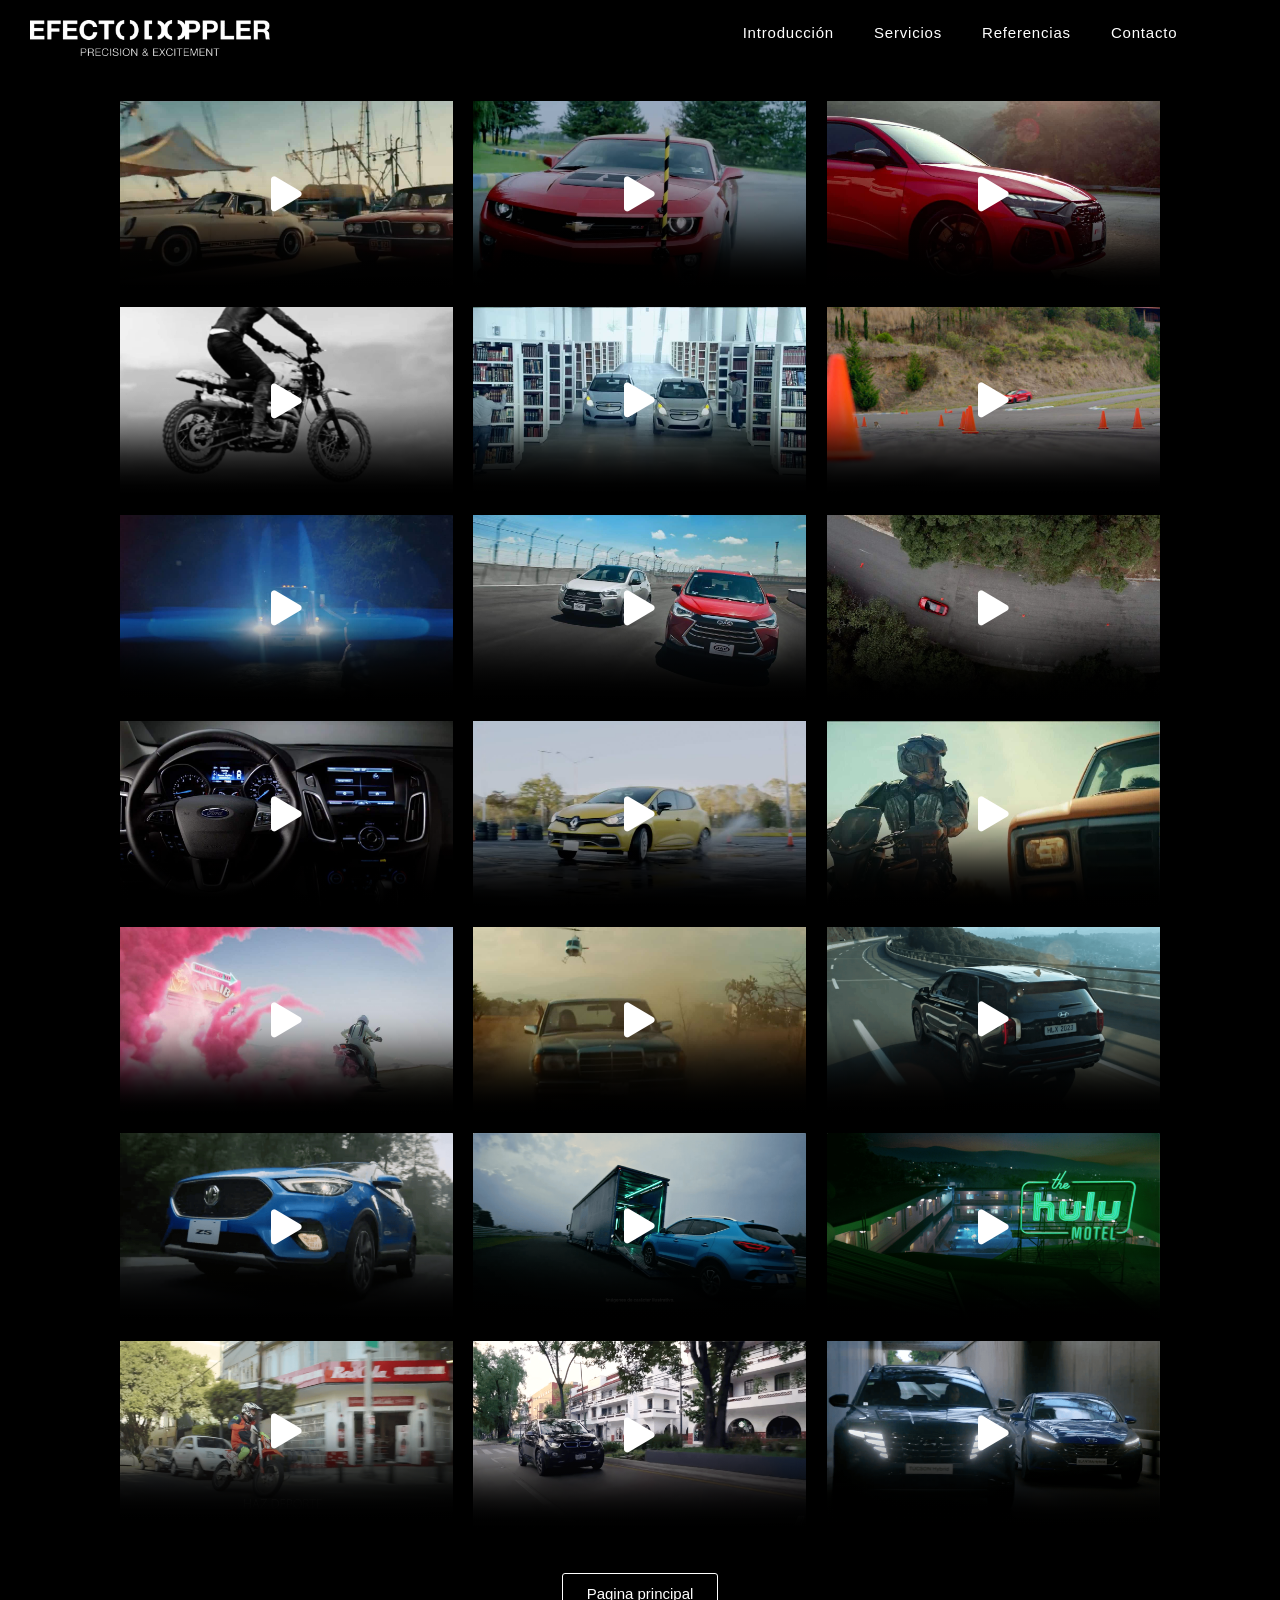
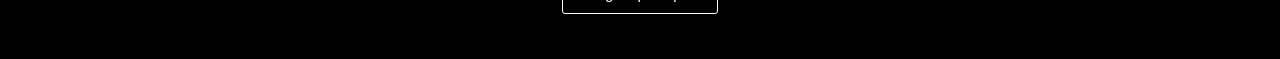
==== referencias/index.html @ 866f5416 "Initial static site conversion from efectodoppler.mx" ====
<!DOCTYPE html>

<html lang="en">
<head>
<meta charset="utf-8"/>
<meta content="width=device-width, initial-scale=1" name="viewport"/>
<link href="https://gmpg.org/xfn/11" rel="profile"/>
<meta content="index, follow, max-image-preview:large, max-snippet:-1, max-video-preview:-1" name="robots"/>
<title>Referencias - Efecto Doppler</title>
<link href="../" rel="canonical"/>
<meta content="en_US" property="og:locale"/>
<meta content="article" property="og:type">
<meta content="Referencias - Efecto Doppler" property="og:title">
<meta content="Pagina principal Play Video Play Video Play Video Play Video Play Video Play Video Play Video Play Video Play Video Play Video Play Video Play Video Play Video Play Video Play Video Play Video Play Video Play Video Play Video Play Video Play Video Pagina principal" property="og:description"/>
<meta content="referencias/" property="og:url"/>
<meta content="Efecto Doppler" property="og:site_name"/>
<meta content="2023-01-08T21:32:55+00:00" property="article:modified_time"/>
<meta content="summary_large_image" name="twitter:card"/>
<meta content="Est. reading time" name="twitter:label1"/>
<meta content="1 minute" name="twitter:data1"/>
</meta></meta><link href="../images/cropped-Efecto-Doppler-512-01-32x32.png" rel="icon" sizes="32x32"/>
<link href="../images/cropped-Efecto-Doppler-512-01-192x192.png" rel="icon" sizes="192x192"/>
<link href="../images/cropped-Efecto-Doppler-512-01-180x180.png" rel="apple-touch-icon"/>
<link href="../css/style.css" rel="stylesheet"/></head>
<body class="page ast-desktop ast-page-builder-template ast-no-sidebar ast-theme-transparent-header ast-hfb-header elementor-kit-5 elementor-page">
<a class="skip-link screen-reader-text" href="../#content">
		Skip to content</a>
<div class="site" id="page">
<div class="elementor elementor-35">
<section class="elementor-section elementor-element elementor-element-f49a02b elementor-section-items-middle">
<div class="elementor-container elementor-column-gap-default">
<div class="elementor-column elementor-col-50 elementor-element elementor-element-1ae3eb8">
<div class="elementor-widget-wrap elementor-element-populated">
<div class="elementor-element elementor-element-6cc239a elementor-widget elementor-widget-image">
<div class="elementor-widget-container">
<a href="../">
<img alt="" fetchpriority="high" height="116" sizes="(max-width: 768px) 100vw, 768px" src="../images/Efecto-Doppler-w-2048-768x116.png" srcset="../images/Efecto-Doppler-w-2048-768x116.png 768w, ../images/Efecto-Doppler-w-2048-300x45.png 300w, ../images/Efecto-Doppler-w-2048-1024x154.png 1024w, ../images/Efecto-Doppler-w-2048-1536x231.png 1536w, ../images/Efecto-Doppler-w-2048.png 2048w" width="768"/> </a>
</div>
</div>
</div>
</div>
<div class="elementor-column elementor-col-50 elementor-element elementor-element-0087b24">
<div class="elementor-widget-wrap elementor-element-populated">
<div class="elementor-element elementor-element-de05511 elementor-nav-menu__align-center elementor-nav-menu--dropdown-mobile elementor-nav-menu__text-align-center elementor-nav-menu--toggle elementor-widget elementor-widget-nav-menu">
<div class="elementor-widget-container">
<nav aria-label="Menu" class="elementor-nav-menu--main elementor-nav-menu__container elementor-nav-menu--layout-horizontal">
<ul class="elementor-nav-menu" id="menu-1-de05511"><li class="menu-item"><a class="elementor-item menu-link" href="../#introduction">Introducción</a></li>
<li class="menu-item"><a class="elementor-item menu-link" href="../#services">Servicios</a></li>
<li class="menu-item"><a class="elementor-item menu-link" href="../#references">Referencias</a></li>
<li class="menu-item"><a class="elementor-item menu-link" href="../#contact">Contacto</a></li>
</ul> </nav>
<div aria-expanded="false" aria-label="Menu Toggle" class="elementor-menu-toggle" role="button" tabindex="0">
<i aria-hidden="true" class="elementor-menu-toggle__icon--open eicon-menu-bar" role="presentation"></i><i aria-hidden="true" class="elementor-menu-toggle__icon--close eicon-close" role="presentation"></i> </div>
<nav aria-hidden="true" class="elementor-nav-menu--dropdown elementor-nav-menu__container">
<ul class="elementor-nav-menu" id="menu-2-de05511"><li class="menu-item"><a class="elementor-item menu-link" href="../#introduction" tabindex="-1">Introducción</a></li>
<li class="menu-item"><a class="elementor-item menu-link" href="../#services" tabindex="-1">Servicios</a></li>
<li class="menu-item"><a class="elementor-item menu-link" href="../#references" tabindex="-1">Referencias</a></li>
<li class="menu-item"><a class="elementor-item menu-link" href="../#contact" tabindex="-1">Contacto</a></li>
</ul> </nav>
</div>
</div>
</div>
</div>
</div>
</section>
</div>
<div class="site-content" id="content">
<div class="ast-container">
<div class="content-area" id="primary">
<main class="site-main" id="main">
<article class="page" id="post-368">
<div class="entry-content" itemprop="text">
<div class="elementor elementor-368">
<section class="elementor-section elementor-element elementor-element-ada5ddc elementor-section-items-middle">
<div class="elementor-container elementor-column-gap-default">
<div class="elementor-column elementor-col-100 elementor-element elementor-element-601999e">
<div class="elementor-widget-wrap elementor-element-populated">
<section class="elementor-section elementor-inner-section elementor-element elementor-element-391516d elementor-section-boxed">
<div class="elementor-container elementor-column-gap-default">
<div class="elementor-column elementor-col-100 elementor-element">
<div class="elementor-widget-wrap elementor-element-populated">
<div class="elementor-element elementor-element-41947e0 elementor-align-center elementor-hidden-desktop elementor-hidden-tablet elementor-widget elementor-widget-button">
<div class="elementor-widget-container">
<a class="elementor-button elementor-size-sm" href="../">
<span class="elementor-button-content-wrapper">
<span class="elementor-button-text">Pagina principal</span>
</span>
</a>
</div>
</div>
</div>
</div>
</div>
</section>
<section class="elementor-section elementor-inner-section elementor-element elementor-element-38efb53">
<div class="elementor-container elementor-column-gap-default">
<div class="elementor-column elementor-col-33 elementor-element elementor-element-25158db">
<div class="elementor-widget-wrap elementor-element-populated">
<div class="elementor-element elementor-element-3b79204 elementor-widget elementor-widget-jet-video">
<div class="elementor-widget-container">
<div class="jet-elements">
<div class="jet-video"><video class="jet-video-html5-player jet-video-custom-play-button" controls="" controlslist="nodownload" playsinline="" poster="../images/Forza-Horizon-5-The-Getaway-Driver-3-cropped-2.jpg" src="https://efectodoppler.mx/wp-content/uploads/2022/11/Forza-Horizon-5-The-Getaway-Driver.mp4"></video>
<div class="jet-video__overlay">
<div aria-label="Video play button" class="jet-video__play-button" role="button" tabindex="0"><span class="jet-elements-icon jet-video__play-button-icon"><i aria-hidden="true" class="fas fa-play"></i></span> <span class="elementor-screen-only">Play Video</span>
</div>
</div>
</div>
</div> </div>
</div>
</div>
</div>
<div class="elementor-column elementor-col-33 elementor-element elementor-element-dfcca38">
<div class="elementor-widget-wrap elementor-element-populated">
<div class="elementor-element elementor-element-d847da7 elementor-widget elementor-widget-jet-video">
<div class="elementor-widget-container">
<div class="jet-elements">
<div class="jet-video"><video class="jet-video-html5-player jet-video-custom-play-button" controls="" controlslist="nodownload" playsinline="" poster="../images/Reto-Chevrolet-Camaro-ZL1-¿Versus-cropped-2.jpg" src="https://efectodoppler.mx/wp-content/uploads/2022/11/Reto-Chevrolet-Camaro-ZL1-¿Versus.mp4"></video>
<div class="jet-video__overlay">
<div aria-label="Video play button" class="jet-video__play-button" role="button" tabindex="0"><span class="jet-elements-icon jet-video__play-button-icon"><i aria-hidden="true" class="fas fa-play"></i></span> <span class="elementor-screen-only">Play Video</span>
</div>
</div>
</div>
</div> </div>
</div>
</div>
</div>
<div class="elementor-column elementor-col-33 elementor-element elementor-element-cdab699">
<div class="elementor-widget-wrap elementor-element-populated">
<div class="elementor-element elementor-element-2956e67 elementor-widget elementor-widget-jet-video">
<div class="elementor-widget-container">
<div class="jet-elements">
<div class="jet-video"><video class="jet-video-html5-player jet-video-custom-play-button" controls="" controlslist="nodownload" playsinline="" poster="../images/audi_precision_academy_-_drifting-1440p-cropped-2.jpg" src="https://efectodoppler.mx/wp-content/uploads/2022/11/Audi-Precision-Academy-Drifting-TubeRipper.com_.mp4"></video>
<div class="jet-video__overlay">
<div aria-label="Video play button" class="jet-video__play-button" role="button" tabindex="0"><span class="jet-elements-icon jet-video__play-button-icon"><i aria-hidden="true" class="fas fa-play"></i></span> <span class="elementor-screen-only">Play Video</span>
</div>
</div>
</div>
</div> </div>
</div>
</div>
</div>
</div>
</section>
<section class="elementor-section elementor-inner-section elementor-element">
<div class="elementor-container elementor-column-gap-default">
<div class="elementor-column elementor-col-33 elementor-element">
<div class="elementor-widget-wrap elementor-element-populated">
<div class="elementor-element elementor-element-dfa3de2 elementor-widget elementor-widget-jet-video">
<div class="elementor-widget-container">
<div class="jet-elements">
<div class="jet-video"><video class="jet-video-html5-player jet-video-custom-play-button" controls="" controlslist="nodownload" playsinline="" poster="../images/Precision-Driver-C03.00_00_25_20.Still001-2.jpg" src="https://efectodoppler.mx/wp-content/uploads/2022/11/Outlaws-Film-Trailer.mp4"></video>
<div class="jet-video__overlay">
<div aria-label="Video play button" class="jet-video__play-button" role="button" tabindex="0"><span class="jet-elements-icon jet-video__play-button-icon"><i aria-hidden="true" class="fas fa-play"></i></span> <span class="elementor-screen-only">Play Video</span>
</div>
</div>
</div>
</div> </div>
</div>
</div>
</div>
<div class="elementor-column elementor-col-33 elementor-element">
<div class="elementor-widget-wrap elementor-element-populated">
<div class="elementor-element elementor-element-12af2b0 elementor-widget elementor-widget-jet-video">
<div class="elementor-widget-container">
<div class="jet-elements">
<div class="jet-video"><video class="jet-video-html5-player jet-video-custom-play-button" controls="" controlslist="nodownload" playsinline="" poster="../images/Reto-Spark-Ev.-La-primera-Drag-Race-en-una-biblioteca-2-cropped-2.jpg" src="https://efectodoppler.mx/wp-content/uploads/2022/11/Reto-Spark-Ev.-La-primera-Drag-Race-en-una-biblioteca..mp4"></video>
<div class="jet-video__overlay">
<div aria-label="Video play button" class="jet-video__play-button" role="button" tabindex="0"><span class="jet-elements-icon jet-video__play-button-icon"><i aria-hidden="true" class="fas fa-play"></i></span> <span class="elementor-screen-only">Play Video</span>
</div>
</div>
</div>
</div> </div>
</div>
</div>
</div>
<div class="elementor-column elementor-col-33 elementor-element">
<div class="elementor-widget-wrap elementor-element-populated">
<div class="elementor-element elementor-element-87cbb89 elementor-widget elementor-widget-jet-video">
<div class="elementor-widget-container">
<div class="jet-elements">
<div class="jet-video"><video class="jet-video-html5-player jet-video-custom-play-button" controls="" controlslist="nodownload" playsinline="" poster="../images/audi_precision_academy_-_prueba_del_alce-1440p-cropped-2.jpg" src="https://efectodoppler.mx/wp-content/uploads/2022/11/Audi-Precision-Academy-Prueba-del-alce-TubeRipper.com_.mp4"></video>
<div class="jet-video__overlay">
<div aria-label="Video play button" class="jet-video__play-button" role="button" tabindex="0"><span class="jet-elements-icon jet-video__play-button-icon"><i aria-hidden="true" class="fas fa-play"></i></span> <span class="elementor-screen-only">Play Video</span>
</div>
</div>
</div>
</div> </div>
</div>
</div>
</div>
</div>
</section>
<section class="elementor-section elementor-inner-section elementor-element">
<div class="elementor-container elementor-column-gap-default">
<div class="elementor-column elementor-col-33 elementor-element">
<div class="elementor-widget-wrap elementor-element-populated">
<div class="elementor-element elementor-element-510e22f elementor-widget elementor-widget-jet-video">
<div class="elementor-widget-container">
<div class="jet-elements">
<div class="jet-video"><video class="jet-video-html5-player jet-video-custom-play-button" controls="" controlslist="nodownload" playsinline="" poster="../images/Unlocked_-An-Interactive-Film-Made-for-Data-Scientists-from-Z-by-HP-1080p-cropped.jpg" src="https://efectodoppler.mx/wp-content/uploads/2022/11/Unlocked_-An-Interactive-Film-Made-for-Data-Scientists-from-Z-by-HP-1080p.mp4"></video>
<div class="jet-video__overlay">
<div aria-label="Video play button" class="jet-video__play-button" role="button" tabindex="0"><span class="jet-elements-icon jet-video__play-button-icon"><i aria-hidden="true" class="fas fa-play"></i></span> <span class="elementor-screen-only">Play Video</span>
</div>
</div>
</div>
</div> </div>
</div>
</div>
</div>
<div class="elementor-column elementor-col-33 elementor-element">
<div class="elementor-widget-wrap elementor-element-populated">
<div class="elementor-element elementor-element-6bc40fa elementor-widget elementor-widget-jet-video">
<div class="elementor-widget-container">
<div class="jet-elements">
<div class="jet-video"><video class="jet-video-html5-player jet-video-custom-play-button" controls="" controlslist="nodownload" playsinline="" poster="../images/La-nueva-era-de-JAC-esta-aqui-el-futuro-es-hoy-cropped.jpg" src="https://efectodoppler.mx/wp-content/uploads/2022/11/La-nueva-era-de-JAC-esta-aqui-el-futuro-es-hoy.mp4"></video>
<div class="jet-video__overlay">
<div aria-label="Video play button" class="jet-video__play-button" role="button" tabindex="0"><span class="jet-elements-icon jet-video__play-button-icon"><i aria-hidden="true" class="fas fa-play"></i></span> <span class="elementor-screen-only">Play Video</span>
</div>
</div>
</div>
</div> </div>
</div>
</div>
</div>
<div class="elementor-column elementor-col-33 elementor-element">
<div class="elementor-widget-wrap elementor-element-populated">
<div class="elementor-element elementor-element-7b6cd45 elementor-widget elementor-widget-jet-video">
<div class="elementor-widget-container">
<div class="jet-elements">
<div class="jet-video"><video class="jet-video-html5-player jet-video-custom-play-button" controls="" controlslist="nodownload" playsinline="" poster="../images/audi_precision_academy_-_slalom_en_reversa-1440p-cropped.jpg" src="https://efectodoppler.mx/wp-content/uploads/2022/11/Audi-Precision-Academy-Slalom-en-Reversa.mp4"></video>
<div class="jet-video__overlay">
<div aria-label="Video play button" class="jet-video__play-button" role="button" tabindex="0"><span class="jet-elements-icon jet-video__play-button-icon"><i aria-hidden="true" class="fas fa-play"></i></span> <span class="elementor-screen-only">Play Video</span>
</div>
</div>
</div>
</div> </div>
</div>
</div>
</div>
</div>
</section>
<section class="elementor-section elementor-inner-section elementor-element">
<div class="elementor-container elementor-column-gap-default">
<div class="elementor-column elementor-col-33 elementor-element">
<div class="elementor-widget-wrap elementor-element-populated">
<div class="elementor-element elementor-element-71d6890 elementor-widget elementor-widget-jet-video">
<div class="elementor-widget-container">
<div class="jet-elements">
<div class="jet-video"><video class="jet-video-html5-player jet-video-custom-play-button" controls="" controlslist="nodownload" playsinline="" poster="../images/Asi-se-siente-manejar-el-nuevo-Ford-Focus-cropped.jpg" src="https://efectodoppler.mx/wp-content/uploads/2022/11/Asi-se-siente-manejar-el-nuevo-Ford-Focus..mp4"></video>
<div class="jet-video__overlay">
<div aria-label="Video play button" class="jet-video__play-button" role="button" tabindex="0"><span class="jet-elements-icon jet-video__play-button-icon"><i aria-hidden="true" class="fas fa-play"></i></span> <span class="elementor-screen-only">Play Video</span>
</div>
</div>
</div>
</div> </div>
</div>
</div>
</div>
<div class="elementor-column elementor-col-33 elementor-element">
<div class="elementor-widget-wrap elementor-element-populated">
<div class="elementor-element elementor-element-2490d38 elementor-widget elementor-widget-jet-video">
<div class="elementor-widget-container">
<div class="jet-elements">
<div class="jet-video"><video class="jet-video-html5-player jet-video-custom-play-button" controls="" controlslist="nodownload" playsinline="" poster="../images/Andres-Giardello-Comercial-Renault-Mexico-2016-cropped.jpg" src="https://efectodoppler.mx/wp-content/uploads/2022/11/Andres-Giardello-Comercial-Renault-Mexico-2016.mp4"></video>
<div class="jet-video__overlay">
<div aria-label="Video play button" class="jet-video__play-button" role="button" tabindex="0"><span class="jet-elements-icon jet-video__play-button-icon"><i aria-hidden="true" class="fas fa-play"></i></span> <span class="elementor-screen-only">Play Video</span>
</div>
</div>
</div>
</div> </div>
</div>
</div>
</div>
<div class="elementor-column elementor-col-33 elementor-element">
<div class="elementor-widget-wrap elementor-element-populated">
<div class="elementor-element elementor-element-22297d2 elementor-widget elementor-widget-jet-video">
<div class="elementor-widget-container">
<div class="jet-elements">
<div class="jet-video"><video class="jet-video-html5-player jet-video-custom-play-button" controls="" controlslist="nodownload" playsinline="" poster="../images/Official-MV-BEATz-GO-BOOM-_-Garena-Free-Fire-1080p-cropped.jpg" src="https://efectodoppler.mx/wp-content/uploads/2022/11/Official-MV-BEATz-GO-BOOM-Garena-Free-Fire.mp4"></video>
<div class="jet-video__overlay">
<div aria-label="Video play button" class="jet-video__play-button" role="button" tabindex="0"><span class="jet-elements-icon jet-video__play-button-icon"><i aria-hidden="true" class="fas fa-play"></i></span> <span class="elementor-screen-only">Play Video</span>
</div>
</div>
</div>
</div> </div>
</div>
</div>
</div>
</div>
</section>
<section class="elementor-section elementor-inner-section elementor-element">
<div class="elementor-container elementor-column-gap-default">
<div class="elementor-column elementor-col-33 elementor-element">
<div class="elementor-widget-wrap elementor-element-populated">
<div class="elementor-element elementor-element-c1baf19 elementor-widget elementor-widget-jet-video">
<div class="elementor-widget-container">
<div class="jet-elements">
<div class="jet-video"><video class="jet-video-html5-player jet-video-custom-play-button" controls="" controlslist="nodownload" playsinline="" poster="../images/Welcome-To-Malibu-1080p-2-cropped.jpg" src="https://efectodoppler.mx/wp-content/uploads/2022/11/Welcome-To-Malibu-.mp4"></video>
<div class="jet-video__overlay">
<div aria-label="Video play button" class="jet-video__play-button" role="button" tabindex="0"><span class="jet-elements-icon jet-video__play-button-icon"><i aria-hidden="true" class="fas fa-play"></i></span> <span class="elementor-screen-only">Play Video</span>
</div>
</div>
</div>
</div> </div>
</div>
</div>
</div>
<div class="elementor-column elementor-col-33 elementor-element">
<div class="elementor-widget-wrap elementor-element-populated">
<div class="elementor-element elementor-element-4d36766 elementor-widget elementor-widget-jet-video">
<div class="elementor-widget-container">
<div class="jet-elements">
<div class="jet-video"><video class="jet-video-html5-player jet-video-custom-play-button" controls="" controlslist="nodownload" playsinline="" poster="../images/Tion-Wayne-IFTK-Feat.-La-Roux-Official-Video-1080p-2-cropped.jpg" src="https://efectodoppler.mx/wp-content/uploads/2022/11/Tion-Wayne-IFTK-Feat.-La-Roux-Official-Video.mp4"></video>
<div class="jet-video__overlay">
<div aria-label="Video play button" class="jet-video__play-button" role="button" tabindex="0"><span class="jet-elements-icon jet-video__play-button-icon"><i aria-hidden="true" class="fas fa-play"></i></span> <span class="elementor-screen-only">Play Video</span>
</div>
</div>
</div>
</div> </div>
</div>
</div>
</div>
<div class="elementor-column elementor-col-33 elementor-element">
<div class="elementor-widget-wrap elementor-element-populated">
<div class="elementor-element elementor-element-171c15b elementor-widget elementor-widget-jet-video">
<div class="elementor-widget-container">
<div class="jet-elements">
<div class="jet-video"><video class="jet-video-html5-player jet-video-custom-play-button" controls="" controlslist="nodownload" playsinline="" poster="../images/Hyundai-Palisade-2023.png" src="https://efectodoppler.mx/wp-content/uploads/2023/01/Hyundai-Palisade-2023.mp4"></video>
<div class="jet-video__overlay">
<div aria-label="Video play button" class="jet-video__play-button" role="button" tabindex="0"><span class="jet-elements-icon jet-video__play-button-icon"><i aria-hidden="true" class="fas fa-play"></i></span> <span class="elementor-screen-only">Play Video</span>
</div>
</div>
</div>
</div> </div>
</div>
</div>
</div>
</div>
</section>
<section class="elementor-section elementor-inner-section elementor-element">
<div class="elementor-container elementor-column-gap-default">
<div class="elementor-column elementor-col-33 elementor-element">
<div class="elementor-widget-wrap elementor-element-populated">
<div class="elementor-element elementor-element-31fe3ce elementor-widget elementor-widget-jet-video">
<div class="elementor-widget-container">
<div class="jet-elements">
<div class="jet-video"><video class="jet-video-html5-player jet-video-custom-play-button" controls="" controlslist="nodownload" playsinline="" poster="../images/Nueva-MG-ZS-Enjoy-Freedom-TubeRipper.com_.png" src="https://efectodoppler.mx/wp-content/uploads/2023/01/Nueva-MG-ZS-Enjoy-Freedom-TubeRipper.com_.mp4"></video>
<div class="jet-video__overlay">
<div aria-label="Video play button" class="jet-video__play-button" role="button" tabindex="0"><span class="jet-elements-icon jet-video__play-button-icon"><i aria-hidden="true" class="fas fa-play"></i></span> <span class="elementor-screen-only">Play Video</span>
</div>
</div>
</div>
</div> </div>
</div>
</div>
</div>
<div class="elementor-column elementor-col-33 elementor-element">
<div class="elementor-widget-wrap elementor-element-populated">
<div class="elementor-element elementor-element-32e4deb elementor-widget elementor-widget-jet-video">
<div class="elementor-widget-container">
<div class="jet-elements">
<div class="jet-video"><video class="jet-video-html5-player jet-video-custom-play-button" controls="" controlslist="nodownload" playsinline="" poster="../images/¡La-espera-termino-conoce-la-nueva-ZS.png" src="https://efectodoppler.mx/wp-content/uploads/2023/01/La-espera-termino-conoce-la-nueva-ZS-TubeRipper.com_.mp4"></video>
<div class="jet-video__overlay">
<div aria-label="Video play button" class="jet-video__play-button" role="button" tabindex="0"><span class="jet-elements-icon jet-video__play-button-icon"><i aria-hidden="true" class="fas fa-play"></i></span> <span class="elementor-screen-only">Play Video</span>
</div>
</div>
</div>
</div> </div>
</div>
</div>
</div>
<div class="elementor-column elementor-col-33 elementor-element">
<div class="elementor-widget-wrap elementor-element-populated">
<div class="elementor-element elementor-element-87ba529 elementor-widget elementor-widget-jet-video">
<div class="elementor-widget-container">
<div class="jet-elements">
<div class="jet-video"><video class="jet-video-html5-player jet-video-custom-play-button" controls="" controlslist="nodownload" playsinline="" poster="../images/Hulu-Hulu-Motel.png" src="https://efectodoppler.mx/wp-content/uploads/2023/01/Hulu-Hulu-Motel.mp4"></video>
<div class="jet-video__overlay">
<div aria-label="Video play button" class="jet-video__play-button" role="button" tabindex="0"><span class="jet-elements-icon jet-video__play-button-icon"><i aria-hidden="true" class="fas fa-play"></i></span> <span class="elementor-screen-only">Play Video</span>
</div>
</div>
</div>
</div> </div>
</div>
</div>
</div>
</div>
</section>
<section class="elementor-section elementor-inner-section elementor-element">
<div class="elementor-container elementor-column-gap-default">
<div class="elementor-column elementor-col-33 elementor-element">
<div class="elementor-widget-wrap elementor-element-populated">
<div class="elementor-element elementor-element-13a0f1c elementor-widget elementor-widget-jet-video">
<div class="elementor-widget-container">
<div class="jet-elements">
<div class="jet-video"><video class="jet-video-html5-player jet-video-custom-play-button" controls="" controlslist="nodownload" playsinline="" poster="../images/Screen-Shot-2022-11-25-at-18.15.20.png" src="https://efectodoppler.mx/wp-content/uploads/2023/01/60SegundosBaile-Red-Cola-TubeRipper.com_.mp4"></video>
<div class="jet-video__overlay">
<div aria-label="Video play button" class="jet-video__play-button" role="button" tabindex="0"><span class="jet-elements-icon jet-video__play-button-icon"><i aria-hidden="true" class="fas fa-play"></i></span> <span class="elementor-screen-only">Play Video</span>
</div>
</div>
</div>
</div> </div>
</div>
</div>
</div>
<div class="elementor-column elementor-col-33 elementor-element">
<div class="elementor-widget-wrap elementor-element-populated">
<div class="elementor-element elementor-element-df4fe5e elementor-widget elementor-widget-jet-video">
<div class="elementor-widget-container">
<div class="jet-elements">
<div class="jet-video"><video class="jet-video-html5-player jet-video-custom-play-button" controls="" controlslist="nodownload" playsinline="" poster="../images/BMW-i3-1080p-TubeRipper.com_.png" src="https://efectodoppler.mx/wp-content/uploads/2023/01/BMW-i3-1080p-TubeRipper.com_.mp4"></video>
<div class="jet-video__overlay">
<div aria-label="Video play button" class="jet-video__play-button" role="button" tabindex="0"><span class="jet-elements-icon jet-video__play-button-icon"><i aria-hidden="true" class="fas fa-play"></i></span> <span class="elementor-screen-only">Play Video</span>
</div>
</div>
</div>
</div> </div>
</div>
</div>
</div>
<div class="elementor-column elementor-col-33 elementor-element">
<div class="elementor-widget-wrap elementor-element-populated">
<div class="elementor-element elementor-element-31f6e15 elementor-widget elementor-widget-jet-video">
<div class="elementor-widget-container">
<div class="jet-elements">
<div class="jet-video"><video class="jet-video-html5-player jet-video-custom-play-button" controls="" controlslist="nodownload" playsinline="" poster="../images/Hyundai-Hibridos-El-Balance-de-la-Energia-1080p.png" src="https://efectodoppler.mx/wp-content/uploads/2023/01/Hyundai-Hibridos-El-Balance-de-la-Energia-TubeRipper.com_.mp4"></video>
<div class="jet-video__overlay">
<div aria-label="Video play button" class="jet-video__play-button" role="button" tabindex="0"><span class="jet-elements-icon jet-video__play-button-icon"><i aria-hidden="true" class="fas fa-play"></i></span> <span class="elementor-screen-only">Play Video</span>
</div>
</div>
</div>
</div> </div>
</div>
</div>
</div>
</div>
</section>
<section class="elementor-section elementor-inner-section elementor-element elementor-element-d0abab8 elementor-section-boxed">
<div class="elementor-container elementor-column-gap-default">
<div class="elementor-column elementor-col-100 elementor-element">
<div class="elementor-widget-wrap elementor-element-populated">
<div class="elementor-element elementor-element-ce2bd88 elementor-align-center elementor-widget elementor-widget-button">
<div class="elementor-widget-container">
<a class="elementor-button elementor-size-sm" href="../">
<span class="elementor-button-content-wrapper">
<span class="elementor-button-text">Pagina principal</span>
</span>
</a>
</div>
</div>
</div>
</div>
</div>
</section>
</div>
</div>
</div>
</section>
</div>
</div>
</article>
</main>
</div>
</div>
</div>
<footer class="site-footer" id="colophon" itemid="#colophon">
</footer>
</div>
<script>
document.addEventListener('DOMContentLoaded',function(){
  document.querySelectorAll('a[href*="#"]').forEach(function(a){
    a.addEventListener('click',function(e){
      var href=this.getAttribute('href');
      var hash=href.indexOf('#')!==-1?href.substring(href.indexOf('#')):'';
      if(!hash)return;
      var id=hash.substring(1);
      var target=document.getElementById(id);
      if(target){
        e.preventDefault();
        target.scrollIntoView({behavior:'smooth'});
        history.replaceState(null,null,location.pathname);
      }
    });
  });
  if(location.hash){
    var id=location.hash.substring(1);
    var target=document.getElementById(id);
    if(target){
      setTimeout(function(){target.scrollIntoView({behavior:'smooth'});history.replaceState(null,null,location.pathname)},100);
    }
  }
});
</script><script integrity="sha384-jnZyxPjiipYXnSU0ygqeac2q7CVYMbh84q0uHVRRxEtvFPiQYbXWUorga2aqZJ0z" src="//instant.page/5.2.0" type="module"></script>
</body>
</html>
---- css/style.css ----
img:is([sizes="auto" i], [sizes^="auto," i]){
contain-intrinsic-size: 3000px 1500px
}
address,blockquote,body,dd,dl,dt,fieldset,figure,h1,h2,h3,h4,h5,h6,hr,html,iframe,legend,li,ol,p,pre,textarea,ul{
border:0;font-size:100%;font-style:inherit;font-weight:inherit;margin:0;outline:0;padding:0;vertical-align:baseline;
}
html{
-webkit-text-size-adjust:100%;-ms-text-size-adjust:100%;
}
body,
figure,
.elementor .elementor-widget:not(.elementor-widget-text-editor):not(.elementor-widget-theme-post-content) figure,
.elementor-widget-heading .elementor-heading-title{
margin:0;
}
main,nav,
#page,
.ast-header-custom-item-inside.ast-header-break-point .button-custom-menu-item .menu-link,
.elementor-toggle .elementor-tab-title .elementor-toggle-icon .elementor-toggle-icon-closed,
.elementor-template-full-width .ast-container{
display:block;
}
a,
.ast-theme-transparent-header .ast-builder-menu .main-header-menu .menu-item .sub-menu .menu-link,.ast-theme-transparent-header .main-header-menu .menu-item .sub-menu .menu-link{
background-color:transparent;
}
a:active,
a:hover,
input[type=range]:focus{
outline:0;
}
a,a:focus,a:hover,a:visited,
a,a:focus{
text-decoration:none;
}
img{
border:0;
}
button,input,optgroup,select,textarea{
color:inherit;font:inherit;margin:0;
}
button{
overflow:visible;
}
button,select{
text-transform:none;
}
button,html input[type=button],input[type=reset],input[type=submit]{
-webkit-appearance:button;cursor:pointer;
}
button[disabled],html input[disabled]{
cursor:default;
}
button::-moz-focus-inner,input::-moz-focus-inner{
border:0;padding:0;
}
input,
button,input{
line-height:normal;
}
input[type=checkbox],input[type=radio]{
box-sizing:border-box;padding:0;
}
input[type=number]::-webkit-inner-spin-button,input[type=number]::-webkit-outer-spin-button{
height:auto;
}
input[type=search]{
-webkit-appearance:textfield;box-sizing:content-box;
}
input[type=search]::-webkit-search-cancel-button,input[type=search]::-webkit-search-decoration{
-webkit-appearance:none;
}
textarea{
overflow:auto;
}
.ast-container{
max-width:100%;
}
.ast-container,.ast-container-fluid{
margin-left:auto;margin-right:auto;padding-left:20px;padding-right:20px;
}
h1,h2,h3,h4,h5,h6{
clear:both;
}
.entry-content h2,h2{
color:#808285;font-size:1.7em;line-height:1.3;
}
html,
.elementor *,.elementor :after,.elementor :before{
box-sizing:border-box;
}
*,:after,:before{
box-sizing:inherit;
}
body{
color:#808285;background:#fff;font-style:normal;
}
ol,ul{
margin:0 0 1.5em 3em;
}
ul{
list-style:disc;
}
li>ol,li>ul{
margin-bottom:0;margin-left:1.5em;
}
cite,dfn,em,i{
font-style:italic;
}
img{
height:auto;max-width:100%;
}
.ast-button,.button,button,input,select,textarea{
color:#808285;font-weight:400;font-size:100%;margin:0;vertical-align:baseline;
}
.ast-button,.button,button,input[type=button],input[type=reset],input[type=submit]{
border:1px solid;border-color:#dddddd;border-radius:2px;background:#e6e6e6;padding:.6em 1em .4em;color:#fff;
}
.ast-button:focus,.ast-button:hover,.button:focus,.button:hover,button:focus,button:hover,input[type=button]:focus,input[type=button]:hover,input[type=reset]:focus,input[type=reset]:hover,input[type=submit]:focus,input[type=submit]:hover{
color:#fff;border-color:#dddddd;
}
.ast-button:active,.ast-button:focus,.button:active,.button:focus,button:active,button:focus,input[type=button]:active,input[type=button]:focus,input[type=reset]:active,input[type=reset]:focus,input[type=submit]:active,input[type=submit]:focus{
border-color:#dddddd;outline:0;
}
input[type=email],input[type=password],input[type=search],input[type=tel],input[type=text],input[type=url],textarea{
color:#666;border:1px solid #dddddd;border-radius:2px;-webkit-appearance:none;
}
input[type=email]:focus,input[type=password]:focus,input[type=search]:focus,input[type=tel]:focus,input[type=text]:focus,input[type=url]:focus,textarea:focus{
color:#111;
}
textarea{
padding-left:3px;width:100%;
}
a{
color:#4169e1;
}
a:focus,a:hover{
color:#191970;
}
a:focus,
input[type=search]:focus{
outline:thin dotted;
}
.screen-reader-text{
border:0;clip:rect(1px,1px,1px,1px);height:1px;margin:-1px;overflow:hidden;padding:0;position:absolute;width:1px;word-wrap:normal !important;
}
.screen-reader-text:focus{
background-color:#f1f1f1;border-radius:2px;box-shadow:0 0 2px 2px rgba(0,0,0,.6);clip:auto !important;color:#21759b;display:block;font-size:12.25px;font-size:.875rem;height:auto;left:5px;line-height:normal;padding:15px 23px 14px;text-decoration:none;top:5px;width:auto;z-index:100000;
}
::selection{
color:#fff;background:#0274be;
}
body{
-webkit-font-smoothing:antialiased;-moz-osx-font-smoothing:grayscale;
}
#page,
.elementor-section,
.elementor-widget,
.elementor-nav-menu a,.elementor-nav-menu li{
position:relative;
}
.secondary a *,.site-footer a *,.site-header a *,a{
transition:all .2s linear;
}
img{
vertical-align:middle;
}
.entry-content h1,.entry-content h2,.entry-content h3,.entry-content h4,.entry-content h5,.entry-content h6,
.elementor-widget:not(:last-child){
margin-bottom:20px;
}
p{
margin-bottom:1.75em;
}
.ast-button,.button,input[type=button],input[type=submit]{
border-radius:0;padding:18px 30px;border:0;box-shadow:none;text-shadow:none;
}
.ast-button:hover,.button:hover,input[type=button]:hover,input[type=submit]:hover,
.ast-button:active,.ast-button:focus,.button:active,.button:focus,input[type=button]:active,input[type=button]:focus,input[type=submit]:active,input[type=submit]:focus,
input[type=button],input[type=button]:focus,input[type=button]:hover,input[type=reset],input[type=reset]:focus,input[type=reset]:hover,input[type=submit],input[type=submit]:focus,input[type=submit]:hover{
box-shadow:none;
}
.site .skip-link{
background-color:#f1f1f1;box-shadow:0 0 1px 1px rgba(0,0,0,.2);color:#21759b;display:block;font-family:Montserrat,"Helvetica Neue",sans-serif;font-size:14px;font-weight:700;left:-9999em;outline:0;padding:15px 23px 14px;text-decoration:none;text-transform:none;top:-9999em;
}
.site .skip-link:focus{
clip:auto;height:auto;left:6px;top:7px;width:auto;z-index:100000;outline:thin dotted;
}
input,select,
span.elementor-menu-toggle__icon--close,span.elementor-menu-toggle__icon--open{
line-height:1;
}
.ast-button,.ast-custom-button,body,button,input[type=button],input[type=submit],textarea{
line-height:1.8571428571429;
}
body{
background-color:#fff;
}
#primary,#secondary,
textarea,
.elementor-widget-wrap>.elementor-element,
.elementor-popup-modal .elementor,
.elementor-nav-menu__align-justify .elementor-nav-menu--layout-horizontal .elementor-nav-menu,
.elementor-widget.elementor-list-item-link-full_width a,
.elementor-widget-container .elementor-loop-container .e-loop-item[data-elementor-type="loop-item"]{
width:100%;
}
#primary{
margin:4em 0;
}
.ast-header-break-point .main-navigation ul .menu-item .menu-link{
padding:0 20px;display:inline-block;width:100%;border:0;border-bottom-width:1px;border-style:solid;border-color:#dddddd;
}
.ast-header-break-point .main-navigation ul .menu-item .menu-link .icon-arrow:first-of-type{
margin-right:5px;
}
.ast-header-break-point .main-navigation ul .sub-menu .menu-item:not(.menu-item-has-children) .menu-link .icon-arrow:first-of-type{
display:inline;
}
.ast-header-break-point .main-navigation .sub-menu .menu-item .menu-link{
padding-left:30px;
}
.ast-header-break-point .main-navigation .sub-menu .menu-item .menu-item .menu-link{
padding-left:40px;
}
.ast-header-break-point .main-navigation .sub-menu .menu-item .menu-item .menu-item .menu-link{
padding-left:50px;
}
.ast-header-break-point .main-navigation .sub-menu .menu-item .menu-item .menu-item .menu-item .menu-link{
padding-left:60px;
}
.entry-content>:last-child,.entry-summary>:last-child,.page-content>:last-child,
.elementor-2 .elementor-element.elementor-element-b761538 .elementor-field-group.recaptcha_v3-bottomleft, .elementor-2 .elementor-element.elementor-element-b761538 .elementor-field-group.recaptcha_v3-bottomright{
margin-bottom:0;
}
body{
overflow-x:hidden;
}
.elementor-nav-menu .ast-icon,.et_pb_menu__wrap .ast-icon,.fl-widget .menu-item .ast-icon,
.elementor-widget-nav-menu:not(.elementor-nav-menu--toggle) .elementor-menu-toggle,
.elementor-nav-menu ul,
.elementor-menu-toggle.elementor-active .elementor-menu-toggle__icon--open,.elementor-menu-toggle:not(.elementor-active) .elementor-menu-toggle__icon--close,
.elementor-toggle .elementor-tab-title .elementor-toggle-icon .elementor-toggle-icon-opened,
.elementor-field-type-recaptcha_v3 .elementor-field-label{
display:none;
}
.ast-hfb-header.ast-header-break-point .main-header-bar-navigation{
width:100%;margin:0;
}
input[type=email],input[type=number],input[type=password],input[type=reset],input[type=search],input[type=tel],input[type=text],input[type=url],select,textarea{
color:#666;padding:.75em;height:auto;border-width:1px;border-style:solid;border-color:#dddddd;border-radius:2px;background:#FAFAFA;box-shadow:none;box-sizing:border-box;transition:all .2s linear;
}
input[type=email]:focus,input[type=password]:focus,input[type=reset]:focus,input[type=search]:focus,input[type=tel]:focus,input[type=text]:focus,input[type=url]:focus,select:focus,textarea:focus{
background-color:#fff;border-color:#dddddd;box-shadow:none;
}
input[type=range]{
-webkit-appearance:none;width:100%;margin:5.7px 0;padding:0;border:none;
}
input[type=range]::-webkit-slider-runnable-track,
input[type=range]::-moz-range-track{
width:100%;height:8.6px;cursor:pointer;box-shadow:2.6px 2.6px .4px #ccc,0 0 2.6px #d9d9d9;background:rgba(255,255,255,.2);border-radius:13.6px;border:0 solid #fff;
}
input[type=range]::-webkit-slider-thumb{
box-shadow:0 0 0 rgba(255,221,0,.37),0 0 0 rgba(255,224,26,.37);border:7.9px solid #0274be;height:20px;width:20px;border-radius:50px;background:#0274be;cursor:pointer;-webkit-appearance:none;margin-top:-5.7px;
}
input[type=range]:focus::-webkit-slider-runnable-track,
input[type=range]:focus::-ms-fill-lower,
input[type=range]:focus::-ms-fill-upper{
background:rgba(255,255,255,.2);
}
input[type=range]::-moz-range-thumb{
box-shadow:0 0 0 rgba(255,221,0,.37),0 0 0 rgba(255,224,26,.37);border:7.9px solid #0274be;height:20px;width:20px;border-radius:50px;background:#0274be;cursor:pointer;
}
input[type=range]::-ms-track{
width:100%;height:8.6px;cursor:pointer;background:0 0;border-color:transparent;color:transparent;
}
input[type=range]::-ms-fill-lower{
background:rgba(199,199,199,.2);border:0 solid #fff;border-radius:27.2px;box-shadow:2.6px 2.6px .4px #ccc,0 0 2.6px #d9d9d9;
}
input[type=range]::-ms-fill-upper{
background:rgba(255,255,255,.2);border:0 solid #fff;border-radius:27.2px;box-shadow:2.6px 2.6px .4px #ccc,0 0 2.6px #d9d9d9;
}
input[type=range]::-ms-thumb{
box-shadow:0 0 0 rgba(255,221,0,.37),0 0 0 rgba(255,224,26,.37);border:7.9px solid #0274be;height:20px;height:8.6px;width:20px;border-radius:50px;background:#0274be;cursor:pointer;
}
input[type=color]{
border:none;width:100px;padding:0;height:30px;cursor:pointer;
}
input[type=color]::-webkit-color-swatch-wrapper{
padding:0;border:none;
}
input[type=color]::-webkit-color-swatch{
border:none;
}
.page .entry-header{
margin-bottom:1.5em;
}
.entry-content{
word-wrap:break-word;
}
.entry-content .wp-audio-shortcode,.entry-content .wp-embedded-audio,.entry-content .wp-embedded-video,.entry-content .wp-video,.entry-content p{
margin-bottom:1.6em;
}
.entry-content::after{
display:table;clear:both;content:"";
}
@font-face{font-family:eicons;src:url(../fonts/eicons.eot);src:url(../fonts/eicons.eot) format("embedded-opentype"),url(../fonts/eicons.woff2) format("woff2"),url(../fonts/eicons.woff) format("woff"),url(../fonts/eicons.ttf) format("truetype");font-weight:400;font-style:normal;}
[class*=" eicon-"],[class^=eicon]{
display:inline-block;font-family:eicons;font-size:inherit;font-weight:400;font-style:normal;font-variant:normal;line-height:1;text-rendering:auto;-webkit-font-smoothing:antialiased;-moz-osx-font-smoothing:grayscale;
}
@keyframes a{0%{transform:rotate(0deg);}to{transform:rotate(359deg);}}
.eicon-menu-bar:before{
content:"";
}
.eicon-close:before{
content:"";
}
.elementor-screen-only,.screen-reader-text,.screen-reader-text span,.ui-helper-hidden-accessible{
height:1px;margin:-1px;overflow:hidden;padding:0;position:absolute;top:-10000em;width:1px;clip:rect(0,0,0,0);border:0;
}
.elementor-clearfix:after{
clear:both;content:"";display:block;height:0;width:0;
}
.elementor a{
box-shadow:none;text-decoration:none;
}
.elementor img{
border:none;border-radius:0;box-shadow:none;height:auto;max-width:100%;
}
.elementor embed,.elementor iframe,.elementor object,.elementor video{
border:none;line-height:1;margin:0;max-width:100%;width:100%;
}
.elementor .elementor-background,.elementor .elementor-background-holder,.elementor .elementor-background-video-container{
direction:ltr;inset:0;overflow:hidden;position:absolute;z-index:0;
}
.elementor .elementor-background-video-container{
pointer-events:none;transition:opacity 1s;
}
.elementor .elementor-background-video,.elementor .elementor-background-video-embed,.elementor .elementor-background-video-hosted{
left:50%;position:absolute;top:50%;transform:translate(-50%,-50%);
}
.elementor .elementor-background-video-hosted,
.jet-video .jet-video-html5-player,.jet-video .mejs-mediaelement video.jet-video-mejs-player{
-o-object-fit:cover;object-fit:cover;
}
.elementor .elementor-background-overlay{
inset:0;position:absolute;
}
.elementor-element{
--flex-direction:initial;--flex-wrap:initial;--justify-content:initial;--align-items:initial;--align-content:initial;--gap:initial;--flex-basis:initial;--flex-grow:initial;--flex-shrink:initial;--order:initial;--align-self:initial;align-self:var(--align-self);flex-basis:var(--flex-basis);flex-grow:var(--flex-grow);flex-shrink:var(--flex-shrink);order:var(--order);
}
.elementor-element:where(.e-con-full,.elementor-widget){
align-content:var(--align-content);align-items:var(--align-items);flex-direction:var(--flex-direction);flex-wrap:var(--flex-wrap);gap:var(--row-gap) var(--column-gap);justify-content:var(--justify-content);
}
.elementor-invisible{
visibility:hidden;
}
.elementor-align-center,
.elementor-widget-image,
.elementor-widget-image-carousel .swiper-slide,
.elementor-2 .elementor-element.elementor-element-c4361c5,
.elementor-2 .elementor-element.elementor-element-52458c5{
text-align:center;
}
.elementor-align-center .elementor-button,.elementor-align-left .elementor-button,.elementor-align-right .elementor-button{
width:auto;
}
@keyframes eicon-spin{0%{transform:rotate(0deg);}to{transform:rotate(359deg);}}
.elementor-section .elementor-container{
display:flex;margin-left:auto;margin-right:auto;position:relative;
}
@media (max-width:1024px){.elementor-section .elementor-container{flex-wrap:wrap;}}
.elementor-section.elementor-section-boxed>.elementor-container,
.elementor-section.elementor-section-boxed > .elementor-container{
max-width:1140px;
}
.elementor-section.elementor-section-items-middle>.elementor-container,
.elementor-form .elementor-button .elementor-button-content-wrapper{
align-items:center;
}
.elementor-section.elementor-section-items-bottom>.elementor-container,
.elementor-field-group.elementor-field-type-submit{
align-items:flex-end;
}
.elementor-widget-wrap{
align-content:flex-start;flex-wrap:wrap;position:relative;width:100%;
}
.elementor:not(.elementor-bc-flex-widget) .elementor-widget-wrap,
.elementor-nav-menu--layout-horizontal,
.elementor-nav-menu--layout-horizontal .elementor-nav-menu>li,
.e-form__buttons,.e-form__buttons__wrapper{
display:flex;
}
.elementor-column{
display:flex;min-height:1px;position:relative;
}
.elementor-column-gap-default>.elementor-column>.elementor-element-populated{
padding:10px;
}
@media (min-width:768px){.elementor-column.elementor-col-10,.elementor-column[data-col="10"]{width:10%;}.elementor-column.elementor-col-11,.elementor-column[data-col="11"]{width:11.111%;}.elementor-column.elementor-col-12,.elementor-column[data-col="12"]{width:12.5%;}.elementor-column.elementor-col-14,.elementor-column[data-col="14"]{width:14.285%;}.elementor-column.elementor-col-16,.elementor-column[data-col="16"]{width:16.666%;}.elementor-column.elementor-col-20,.elementor-column[data-col="20"]{width:20%;}.elementor-column.elementor-col-25,.elementor-column[data-col="25"]{width:25%;}.elementor-column.elementor-col-30,.elementor-column[data-col="30"]{width:30%;}.elementor-column.elementor-col-33,.elementor-column[data-col="33"]{width:33.333%;}.elementor-column.elementor-col-40,.elementor-column[data-col="40"]{width:40%;}.elementor-column.elementor-col-50,.elementor-column[data-col="50"]{width:50%;}.elementor-column.elementor-col-60,.elementor-column[data-col="60"]{width:60%;}.elementor-column.elementor-col-66,.elementor-column[data-col="66"]{width:66.666%;}.elementor-column.elementor-col-70,.elementor-column[data-col="70"]{width:70%;}.elementor-column.elementor-col-75,.elementor-column[data-col="75"]{width:75%;}.elementor-column.elementor-col-80,.elementor-column[data-col="80"]{width:80%;}.elementor-column.elementor-col-83,.elementor-column[data-col="83"]{width:83.333%;}.elementor-column.elementor-col-90,.elementor-column[data-col="90"]{width:90%;}.elementor-column.elementor-col-100,.elementor-column[data-col="100"]{width:100%;}}
@media (max-width:767px){.elementor-column{width:100%;}}
@media (min-width:1025px){#elementor-device-mode:after{content:"desktop";}}
@media (min-width:-1){#elementor-device-mode:after{content:"widescreen";}}
@media (max-width:-1){#elementor-device-mode:after{content:"laptop";content:"tablet_extra";}}
@media (max-width:1024px){#elementor-device-mode:after{content:"tablet";}}
@media (max-width:-1){#elementor-device-mode:after{content:"mobile_extra";}}
@media (max-width:767px){#elementor-device-mode:after{content:"mobile";}}
@media (prefers-reduced-motion:no-preference){html{scroll-behavior:smooth;}}
.e-con:before,.e-con>.elementor-background-slideshow:before,.e-con>.elementor-motion-effects-container>.elementor-motion-effects-layer:before,:is(.e-con,.e-con>.e-con-inner)>.elementor-background-video-container:before{
border-block-end-width:var(--border-block-end-width);border-block-start-width:var(--border-block-start-width);border-color:var(--border-color);border-inline-end-width:var(--border-inline-end-width);border-inline-start-width:var(--border-inline-start-width);border-radius:var(--border-radius);border-style:var(--border-style);content:var(--background-overlay);display:block;height:max(100% + var(--border-top-width) + var(--border-bottom-width),100%);left:calc(0px - var(--border-left-width));mix-blend-mode:var(--overlay-mix-blend-mode);opacity:var(--overlay-opacity);position:absolute;top:calc(0px - var(--border-top-width));transition:.3s;width:max(100% + var(--border-left-width) + var(--border-right-width),100%);
}
.elementor-form-fields-wrapper,
.elementor-nav-menu--layout-horizontal .elementor-nav-menu{
display:flex;flex-wrap:wrap;
}
.elementor-field-group{
align-items:center;flex-wrap:wrap;
}
.elementor-field-group .elementor-field-textual{
background-color:transparent;border:1px solid #69727d;color:#1f2124;flex-grow:1;max-width:100%;vertical-align:middle;width:100%;
}
.elementor-field-group .elementor-field-textual:focus{
box-shadow:inset 0 0 0 1px rgba(0,0,0,.1);outline:0;
}
.elementor-field-group .elementor-field-textual::-moz-placeholder,
.elementor-field-group .elementor-field-textual::placeholder{
color:inherit;font-family:inherit;opacity:.6;
}
.elementor-field-label{
cursor:pointer;
}
.elementor-field-textual{
border-radius:3px;font-size:15px;line-height:1.4;min-height:40px;padding:5px 14px;
}
.elementor-button-align-stretch .elementor-field-type-submit:not(.e-form__buttons__wrapper) .elementor-button{
flex-basis:100%;
}
.elementor-form .elementor-button{
border:none;padding-block-end:0;padding-block-start:0;
}
.elementor-form .elementor-button-content-wrapper,.elementor-form .elementor-button>span,
.elementor-button-content-wrapper{
display:flex;flex-direction:row;gap:5px;justify-content:center;
}
.elementor-form .elementor-button.elementor-size-sm{
min-height:40px;
}
.elementor-element .elementor-widget-container,.elementor-element:not(:has(.elementor-widget-container)){
transition:background .3s,border .3s,border-radius .3s,box-shadow .3s,transform .4s;
}
.elementor-heading-title{
line-height:1;margin:0;padding:0;
}
.elementor-button{
background-color:#69727d;border-radius:3px;color:#fff;display:inline-block;font-size:15px;line-height:1;padding:12px 24px;fill:#fff;text-align:center;transition:all .3s;
}
.elementor-button:focus,.elementor-button:hover,.elementor-button:visited{
color:#fff;
}
.elementor-button-text,
.elementor-widget-image a{
display:inline-block;
}
.elementor-button span{
text-decoration:inherit;
}
.animated.animated-slow{
animation-duration:2s;
}
@media (max-width:767px){.elementor .elementor-hidden-mobile,.elementor .elementor-hidden-phone{display:none;}}
@media (min-width:768px) and (max-width:1024px){.elementor .elementor-hidden-tablet{display:none;}}
@media (min-width:1025px) and (max-width:99999px){.elementor .elementor-hidden-desktop{display:none;}}
.fa,.fab,.fad,.fal,.far,.fas{
-moz-osx-font-smoothing:grayscale;-webkit-font-smoothing:antialiased;display:inline-block;font-style:normal;font-variant:normal;text-rendering:auto;line-height:1;
}
@-webkit-keyframes fa-spin{0%{-webkit-transform:rotate(0deg);transform:rotate(0deg);}to{-webkit-transform:rotate(1turn);transform:rotate(1turn);}}
@keyframes fa-spin{0%{-webkit-transform:rotate(0deg);transform:rotate(0deg);}to{-webkit-transform:rotate(1turn);transform:rotate(1turn);}}
.fa-caret-right:before{
content:"";
}
.fa-caret-up:before{
content:"";
}
.fa-envelope:before{
content:"";
}
.fa-instagram:before{
content:"";
}
.fa-play:before{
content:"";
}
.fa-youtube:before{
content:"";
}
@font-face{font-family:"Font Awesome 5 Free";font-style:normal;font-weight:900;font-display:block;src:url(../fonts/fa-solid-900-2.eot);src:url(../fonts/fa-solid-900.eot) format("embedded-opentype"),url(../fonts/fa-solid-900.woff2) format("woff2"),url(../fonts/fa-solid-900.woff) format("woff"),url(../fonts/fa-solid-900.ttf) format("truetype");}
.fa,.fas{
font-family:"Font Awesome 5 Free";font-weight:900;
}
@font-face{font-family:"Font Awesome 5 Brands";font-style:normal;font-weight:400;font-display:block;src:url(../fonts/fa-brands-400-2.eot);src:url(../fonts/fa-brands-400.eot) format("embedded-opentype"),url(../fonts/fa-brands-400.woff2) format("woff2"),url(../fonts/fa-brands-400.woff) format("woff"),url(../fonts/fa-brands-400.ttf) format("truetype");}
.fab{
font-family:"Font Awesome 5 Brands";font-weight:400;
}
@font-face{font-family:"Font Awesome 5 Free";font-style:normal;font-weight:400;font-display:block;src:url(../fonts/fa-regular-400-2.eot);src:url(../fonts/fa-regular-400.eot) format("embedded-opentype"),url(../fonts/fa-regular-400.woff2) format("woff2"),url(../fonts/fa-regular-400.woff) format("woff"),url(../fonts/fa-regular-400.ttf) format("truetype");}
.far{
font-family:"Font Awesome 5 Free";font-weight:400;
}
.elementor-widget-image a img[src$=".svg"]{
width:48px;
}
.elementor-widget-image img{
display:inline-block;vertical-align:middle;
}
.elementor-item:after,.elementor-item:before{
display:block;position:absolute;transition:.3s;transition-timing-function:cubic-bezier(.58,.3,.005,1);
}
.elementor-item:not(:hover):not(:focus):not(.elementor-item-active):not(.highlighted):after,.elementor-item:not(:hover):not(:focus):not(.elementor-item-active):not(.highlighted):before{
opacity:0;
}
.elementor-item-active:after,.elementor-item-active:before,.elementor-item.highlighted:after,.elementor-item.highlighted:before,.elementor-item:focus:after,.elementor-item:focus:before,.elementor-item:hover:after,.elementor-item:hover:before{
transform:scale(1);
}
.elementor-nav-menu--main .elementor-nav-menu a{
transition:.4s;
}
.elementor-nav-menu--main .elementor-nav-menu a,.elementor-nav-menu--main .elementor-nav-menu a.highlighted,.elementor-nav-menu--main .elementor-nav-menu a:focus,.elementor-nav-menu--main .elementor-nav-menu a:hover{
padding:13px 20px;
}
.elementor-nav-menu--main .elementor-nav-menu a.current,
.elementor-nav-menu a.current{
background:#1f2124;color:#fff;
}
.elementor-nav-menu--main .elementor-nav-menu a.disabled{
background:#3f444b;color:#88909b;
}
.elementor-nav-menu--main .elementor-nav-menu ul{
border-style:solid;border-width:0;padding:0;position:absolute;width:12em;
}
.elementor-nav-menu--main .elementor-nav-menu span.scroll-down,.elementor-nav-menu--main .elementor-nav-menu span.scroll-up{
background:#fff;display:none;height:20px;overflow:hidden;position:absolute;visibility:hidden;
}
.elementor-nav-menu--main .elementor-nav-menu span.scroll-down-arrow,.elementor-nav-menu--main .elementor-nav-menu span.scroll-up-arrow{
border:8px dashed transparent;border-bottom:8px solid #33373d;height:0;left:50%;margin-inline-start:-8px;overflow:hidden;position:absolute;top:-2px;width:0;
}
.elementor-nav-menu--main .elementor-nav-menu span.scroll-down-arrow{
border-color:#33373d transparent transparent;border-style:solid dashed dashed;top:6px;
}
.elementor-nav-menu--layout-horizontal .elementor-nav-menu a{
flex-grow:1;white-space:nowrap;
}
.elementor-nav-menu--layout-horizontal .elementor-nav-menu>li ul,.elementor-nav-menu--layout-horizontal .elementor-nav-menu>li>.scroll-down{
top:100% !important;
}
.elementor-nav-menu--layout-horizontal .elementor-nav-menu>li:not(:first-child)>a{
margin-inline-start:var(--e-nav-menu-horizontal-menu-item-margin);
}
.elementor-nav-menu--layout-horizontal .elementor-nav-menu>li:not(:first-child)>.scroll-down,.elementor-nav-menu--layout-horizontal .elementor-nav-menu>li:not(:first-child)>.scroll-up,.elementor-nav-menu--layout-horizontal .elementor-nav-menu>li:not(:first-child)>ul{
left:var(--e-nav-menu-horizontal-menu-item-margin) !important;
}
.elementor-nav-menu--layout-horizontal .elementor-nav-menu>li:not(:last-child)>a{
margin-inline-end:var(--e-nav-menu-horizontal-menu-item-margin);
}
.elementor-nav-menu--layout-horizontal .elementor-nav-menu>li:not(:last-child):after{
align-self:center;border-color:#000;border-left-style:solid;border-left-width:2px;content:none;height:35%;
}
.elementor-nav-menu__align-right .elementor-nav-menu{
justify-content:flex-end;margin-left:auto;
}
.elementor-nav-menu__align-left .elementor-nav-menu{
justify-content:flex-start;margin-right:auto;
}
.elementor-nav-menu__align-start .elementor-nav-menu{
justify-content:flex-start;margin-inline-end:auto;
}
.elementor-nav-menu__align-end .elementor-nav-menu{
justify-content:flex-end;margin-inline-start:auto;
}
.elementor-nav-menu__align-center .elementor-nav-menu{
justify-content:center;margin-inline-end:auto;margin-inline-start:auto;
}
.elementor-widget-nav-menu .elementor-widget-container,
.elementor-widget-nav-menu .elementor-widget-container,.elementor-widget-nav-menu:not(:has(.elementor-widget-container)):not([class*=elementor-hidden-]){
display:flex;flex-direction:column;
}
.elementor-nav-menu{
position:relative;z-index:2;
}
.elementor-nav-menu:after{
clear:both;content:" ";display:block;font:0/0 serif;height:0;overflow:hidden;visibility:hidden;
}
.elementor-nav-menu,.elementor-nav-menu li,.elementor-nav-menu ul{
display:block;line-height:normal;list-style:none;margin:0;padding:0;-webkit-tap-highlight-color:rgba(0,0,0,0);
}
.elementor-nav-menu ul ul a,.elementor-nav-menu ul ul a:active,.elementor-nav-menu ul ul a:focus,.elementor-nav-menu ul ul a:hover{
border-left:16px solid transparent;
}
.elementor-nav-menu ul ul ul a,.elementor-nav-menu ul ul ul a:active,.elementor-nav-menu ul ul ul a:focus,.elementor-nav-menu ul ul ul a:hover{
border-left:24px solid transparent;
}
.elementor-nav-menu ul ul ul ul a,.elementor-nav-menu ul ul ul ul a:active,.elementor-nav-menu ul ul ul ul a:focus,.elementor-nav-menu ul ul ul ul a:hover{
border-left:32px solid transparent;
}
.elementor-nav-menu ul ul ul ul ul a,.elementor-nav-menu ul ul ul ul ul a:active,.elementor-nav-menu ul ul ul ul ul a:focus,.elementor-nav-menu ul ul ul ul ul a:hover{
border-left:40px solid transparent;
}
.elementor-nav-menu li{
border-width:0;
}
.elementor-nav-menu a{
align-items:center;display:flex;
}
.elementor-nav-menu a,.elementor-nav-menu a:focus,.elementor-nav-menu a:hover{
line-height:20px;padding:10px 20px;
}
.elementor-nav-menu a.disabled{
color:#88909b;cursor:not-allowed;
}
.elementor-nav-menu .e-plus-icon:before{
content:"+";
}
.elementor-nav-menu .sub-arrow{
align-items:center;display:flex;line-height:1;margin-block-end:-10px;margin-block-start:-10px;padding:10px;padding-inline-end:0;
}
.elementor-nav-menu .sub-arrow i{
pointer-events:none;
}
.elementor-nav-menu .sub-arrow .fa.fa-chevron-down,.elementor-nav-menu .sub-arrow .fas.fa-chevron-down{
font-size:.7em;
}
.elementor-nav-menu .sub-arrow .e-font-icon-svg{
height:1em;width:1em;
}
.elementor-nav-menu .sub-arrow .e-font-icon-svg.fa-svg-chevron-down{
height:.7em;width:.7em;
}
.elementor-nav-menu--dropdown .elementor-item.elementor-item-active,.elementor-nav-menu--dropdown .elementor-item.highlighted,.elementor-nav-menu--dropdown .elementor-item:focus,.elementor-nav-menu--dropdown .elementor-item:hover,.elementor-sub-item.elementor-item-active,.elementor-sub-item.highlighted,.elementor-sub-item:focus,.elementor-sub-item:hover{
background-color:#3f444b;color:#fff;
}
.elementor-menu-toggle{
align-items:center;background-color:rgba(0,0,0,.05);border:0 solid;border-radius:3px;color:#33373d;cursor:pointer;display:flex;font-size:22px;justify-content:center;padding:.25em;
}
.elementor-nav-menu--dropdown{
background-color:#fff;font-size:13px;
}
.elementor-nav-menu--dropdown.elementor-nav-menu__container{
margin-top:10px;overflow-x:hidden;overflow-y:auto;transform-origin:top;transition:max-height .3s,transform .3s;
}
.elementor-nav-menu--dropdown a{
color:#33373d;
}
ul.elementor-nav-menu--dropdown a,ul.elementor-nav-menu--dropdown a:focus,ul.elementor-nav-menu--dropdown a:hover{
border-inline-start:8px solid transparent;text-shadow:none;
}
.elementor-nav-menu__text-align-center .elementor-nav-menu--dropdown .elementor-nav-menu a,
.elementor-widget.elementor-align-center .elementor-icon-list-item,.elementor-widget.elementor-align-center .elementor-icon-list-item a,
.elementor-widget.elementor-align-center .elementor-inline-items{
justify-content:center;
}
.elementor-nav-menu--toggle{
--menu-height:100vh;
}
.elementor-nav-menu--toggle .elementor-menu-toggle:not(.elementor-active)+.elementor-nav-menu__container{
max-height:0;overflow:hidden;transform:scaleY(0);
}
@media (max-width:767px){.elementor-nav-menu--dropdown-mobile .elementor-nav-menu--main{display:none;}}
@media (min-width:768px){.elementor-nav-menu--dropdown-mobile .elementor-menu-toggle,.elementor-nav-menu--dropdown-mobile .elementor-nav-menu--dropdown{display:none;}.elementor-nav-menu--dropdown-mobile nav.elementor-nav-menu--dropdown.elementor-nav-menu__container{overflow-y:hidden;}}
@keyframes hide-scroll{0%,to{overflow:hidden;}}
.e-lottie__container{
display:inline-block;max-width:var(--lottie-container-max-width);opacity:var(--lottie-container-opacity);width:var(--lottie-container-width);
}
.e-lottie__container:hover{
opacity:var(--lottie-container-opacity-hover);transition-duration:var(--lottie-container-transition-duration-hover);
}
.jet-elements-icon{
display:inline-block;line-height:1;text-align:center;
}
@-webkit-keyframes jetFade{0%{opacity:0;}100%{opacity:1;}}
@keyframes jetFade{0%{opacity:0;}100%{opacity:1;}}
@-webkit-keyframes jetZoomIn{0%{opacity:0;-webkit-transform:scale(.75);transform:scale(.75);}100%{opacity:1;-webkit-transform:scale(1);transform:scale(1);}}
@keyframes jetZoomIn{0%{opacity:0;-webkit-transform:scale(.75);transform:scale(.75);}100%{opacity:1;-webkit-transform:scale(1);transform:scale(1);}}
@-webkit-keyframes jetZoomOut{0%{opacity:0;-webkit-transform:scale(1.1);transform:scale(1.1);}100%{opacity:1;-webkit-transform:scale(1);transform:scale(1);}}
@keyframes jetZoomOut{0%{opacity:0;-webkit-transform:scale(1.1);transform:scale(1.1);}100%{opacity:1;-webkit-transform:scale(1);transform:scale(1);}}
@-webkit-keyframes jetMoveUp{0%{opacity:0;-webkit-transform:translateY(25px);transform:translateY(25px);}100%{opacity:1;-webkit-transform:translateY(0);transform:translateY(0);}}
@keyframes jetMoveUp{0%{opacity:0;-webkit-transform:translateY(25px);transform:translateY(25px);}100%{opacity:1;-webkit-transform:translateY(0);transform:translateY(0);}}
@-webkit-keyframes jetMoveUpBig{0%{opacity:0;-webkit-transform:translateY(100px);transform:translateY(100px);}100%{opacity:1;-webkit-transform:translateY(0);transform:translateY(0);}}
@keyframes jetMoveUpBig{0%{opacity:0;-webkit-transform:translateY(100px);transform:translateY(100px);}100%{opacity:1;-webkit-transform:translateY(0);transform:translateY(0);}}
@-webkit-keyframes jetMoveDown{0%{opacity:0;-webkit-transform:translateY(-25px);transform:translateY(-25px);}100%{opacity:1;-webkit-transform:translateY(0);transform:translateY(0);}}
@keyframes jetMoveDown{0%{opacity:0;-webkit-transform:translateY(-25px);transform:translateY(-25px);}100%{opacity:1;-webkit-transform:translateY(0);transform:translateY(0);}}
@-webkit-keyframes jetMoveDownBig{0%{opacity:0;-webkit-transform:translateY(-100px);transform:translateY(-100px);}100%{opacity:1;-webkit-transform:translateY(0);transform:translateY(0);}}
@keyframes jetMoveDownBig{0%{opacity:0;-webkit-transform:translateY(-100px);transform:translateY(-100px);}100%{opacity:1;-webkit-transform:translateY(0);transform:translateY(0);}}
@-webkit-keyframes jetMoveLeft{0%{opacity:0;-webkit-transform:translateX(25px);transform:translateX(25px);}100%{opacity:1;-webkit-transform:translateX(0);transform:translateX(0);}}
@keyframes jetMoveLeft{0%{opacity:0;-webkit-transform:translateX(25px);transform:translateX(25px);}100%{opacity:1;-webkit-transform:translateX(0);transform:translateX(0);}}
@-webkit-keyframes jetMoveLeftBig{0%{opacity:0;-webkit-transform:translateX(100px);transform:translateX(100px);}100%{opacity:1;-webkit-transform:translateX(0);transform:translateX(0);}}
@keyframes jetMoveLeftBig{0%{opacity:0;-webkit-transform:translateX(100px);transform:translateX(100px);}100%{opacity:1;-webkit-transform:translateX(0);transform:translateX(0);}}
@-webkit-keyframes jetMoveRight{0%{opacity:0;-webkit-transform:translateX(-25px);transform:translateX(-25px);}100%{opacity:1;-webkit-transform:translateX(0);transform:translateX(0);}}
@keyframes jetMoveRight{0%{opacity:0;-webkit-transform:translateX(-25px);transform:translateX(-25px);}100%{opacity:1;-webkit-transform:translateX(0);transform:translateX(0);}}
@-webkit-keyframes jetMoveRightBig{0%{opacity:0;-webkit-transform:translateX(-100px);transform:translateX(-100px);}100%{opacity:1;-webkit-transform:translateX(0);transform:translateX(0);}}
@keyframes jetMoveRightBig{0%{opacity:0;-webkit-transform:translateX(-100px);transform:translateX(-100px);}100%{opacity:1;-webkit-transform:translateX(0);transform:translateX(0);}}
@-webkit-keyframes jetFallPerspective{0%{opacity:0;-webkit-transform:perspective(1000px) translateY(50px) translateZ(-300px) rotateX(-35deg);transform:perspective(1000px) translateY(50px) translateZ(-300px) rotateX(-35deg);}100%{opacity:1;-webkit-transform:perspective(1000px) translateY(0) translateZ(0) rotateX(0deg);transform:perspective(1000px) translateY(0) translateZ(0) rotateX(0deg);}}
@keyframes jetFallPerspective{0%{opacity:0;-webkit-transform:perspective(1000px) translateY(50px) translateZ(-300px) rotateX(-35deg);transform:perspective(1000px) translateY(50px) translateZ(-300px) rotateX(-35deg);}100%{opacity:1;-webkit-transform:perspective(1000px) translateY(0) translateZ(0) rotateX(0deg);transform:perspective(1000px) translateY(0) translateZ(0) rotateX(0deg);}}
@-webkit-keyframes jetFlipInX{0%{-webkit-transform:perspective(400px) rotate3d(1,0,0,90deg);transform:perspective(400px) rotate3d(1,0,0,90deg);-webkit-animation-timing-function:ease-in;animation-timing-function:ease-in;opacity:0;}40%{-webkit-transform:perspective(400px) rotate3d(1,0,0,-20deg);transform:perspective(400px) rotate3d(1,0,0,-20deg);-webkit-animation-timing-function:ease-in;animation-timing-function:ease-in;}60%{-webkit-transform:perspective(400px) rotate3d(1,0,0,10deg);transform:perspective(400px) rotate3d(1,0,0,10deg);opacity:1;}80%{-webkit-transform:perspective(400px) rotate3d(1,0,0,-5deg);transform:perspective(400px) rotate3d(1,0,0,-5deg);}100%{-webkit-transform:perspective(400px);transform:perspective(400px);}}
@keyframes jetFlipInX{0%{-webkit-transform:perspective(400px) rotate3d(1,0,0,90deg);transform:perspective(400px) rotate3d(1,0,0,90deg);-webkit-animation-timing-function:ease-in;animation-timing-function:ease-in;opacity:0;}40%{-webkit-transform:perspective(400px) rotate3d(1,0,0,-20deg);transform:perspective(400px) rotate3d(1,0,0,-20deg);-webkit-animation-timing-function:ease-in;animation-timing-function:ease-in;}60%{-webkit-transform:perspective(400px) rotate3d(1,0,0,10deg);transform:perspective(400px) rotate3d(1,0,0,10deg);opacity:1;}80%{-webkit-transform:perspective(400px) rotate3d(1,0,0,-5deg);transform:perspective(400px) rotate3d(1,0,0,-5deg);}100%{-webkit-transform:perspective(400px);transform:perspective(400px);}}
@-webkit-keyframes jetFlipInY{0%{-webkit-transform:perspective(400px) rotate3d(0,1,0,90deg);transform:perspective(400px) rotate3d(0,1,0,90deg);-webkit-animation-timing-function:ease-in;animation-timing-function:ease-in;opacity:0;}40%{-webkit-transform:perspective(400px) rotate3d(0,1,0,-20deg);transform:perspective(400px) rotate3d(0,1,0,-20deg);-webkit-animation-timing-function:ease-in;animation-timing-function:ease-in;}60%{-webkit-transform:perspective(400px) rotate3d(0,1,0,10deg);transform:perspective(400px) rotate3d(0,1,0,10deg);opacity:1;}80%{-webkit-transform:perspective(400px) rotate3d(0,1,0,-5deg);transform:perspective(400px) rotate3d(0,1,0,-5deg);}100%{-webkit-transform:perspective(400px);transform:perspective(400px);}}
@keyframes jetFlipInY{0%{-webkit-transform:perspective(400px) rotate3d(0,1,0,90deg);transform:perspective(400px) rotate3d(0,1,0,90deg);-webkit-animation-timing-function:ease-in;animation-timing-function:ease-in;opacity:0;}40%{-webkit-transform:perspective(400px) rotate3d(0,1,0,-20deg);transform:perspective(400px) rotate3d(0,1,0,-20deg);-webkit-animation-timing-function:ease-in;animation-timing-function:ease-in;}60%{-webkit-transform:perspective(400px) rotate3d(0,1,0,10deg);transform:perspective(400px) rotate3d(0,1,0,10deg);opacity:1;}80%{-webkit-transform:perspective(400px) rotate3d(0,1,0,-5deg);transform:perspective(400px) rotate3d(0,1,0,-5deg);}100%{-webkit-transform:perspective(400px);transform:perspective(400px);}}
.jet-video{
position:relative;z-index:1;overflow:hidden;background-color:#000;
}
.jet-video__overlay{
position:absolute;top:0;left:0;width:100%;height:100%;z-index:2;display:-webkit-box;display:-ms-flexbox;display:flex;-webkit-box-pack:center;-ms-flex-pack:center;justify-content:center;-webkit-box-align:center;-ms-flex-align:center;align-items:center;cursor:pointer;background-repeat:no-repeat;-webkit-background-size:cover;background-size:cover;background-position:center;
}
.jet-video__overlay:before{
content:"";position:absolute;top:0;left:0;width:100%;height:100%;z-index:4;
}
.jet-video__play-button{
z-index:5;font-size:80px;line-height:1;text-align:center;color:#fff;cursor:pointer;-webkit-transition:.2s;-o-transition:.2s;transition:.2s;
}
.jet-video__play-button-icon{
width:1em;vertical-align:top;
}
.jet-video .jet-video-html5-player{
display:block;-o-object-fit:contain;object-fit:contain;
}
.elementor-widget-heading .elementor-heading-title[class*=elementor-size-]>a{
color:inherit;font-size:inherit;line-height:inherit;
}
.elementor-tab-title a{
color:inherit;
}
.elementor-toggle,
.elementor-2 .elementor-element.elementor-element-e54f546,
.elementor-2 .elementor-element.elementor-element-781864c,
.elementor-35 .elementor-element.elementor-element-6cc239a{
text-align:start;
}
.elementor-toggle .elementor-tab-title{
border-bottom:1px solid #d5d8dc;cursor:pointer;font-weight:700;line-height:1;margin:0;outline:none;padding:15px;
}
.elementor-toggle .elementor-tab-title .elementor-toggle-icon{
display:inline-block;width:1em;
}
.elementor-toggle .elementor-tab-title .elementor-toggle-icon.elementor-toggle-icon-left{
float:left;text-align:left;
}
.elementor-toggle .elementor-tab-content{
border-bottom:1px solid #d5d8dc;display:none;padding:15px;
}
@media (max-width:767px){.elementor-toggle .elementor-tab-title{padding:12px;}.elementor-toggle .elementor-tab-content{padding:12px 10px;}}
@font-face{font-family:swiper-icons;src:url("data:application/font-woff;charset=utf-8;base64, [base64]//wADZ2x5ZgAAAywAAADMAAAD2MHtryVoZWFkAAABbAAAADAAAAA2E2+eoWhoZWEAAAGcAAAAHwAAACQC9gDzaG10eAAAAigAAAAZAAAArgJkABFsb2NhAAAC0AAAAFoAAABaFQAUGG1heHAAAAG8AAAAHwAAACAAcABAbmFtZQAAA/gAAAE5AAACXvFdBwlwb3N0AAAFNAAAAGIAAACE5s74hXjaY2BkYGAAYpf5Hu/j+W2+MnAzMYDAzaX6QjD6/4//Bxj5GA8AuRwMYGkAPywL13jaY2BkYGA88P8Agx4j+/8fQDYfA1AEBWgDAIB2BOoAeNpjYGRgYNBh4GdgYgABEMnIABJzYNADCQAACWgAsQB42mNgYfzCOIGBlYGB0YcxjYGBwR1Kf2WQZGhhYGBiYGVmgAFGBiQQkOaawtDAoMBQxXjg/wEGPcYDDA4wNUA2CCgwsAAAO4EL6gAAeNpj2M0gyAACqxgGNWBkZ2D4/wMA+xkDdgAAAHjaY2BgYGaAYBkGRgYQiAHyGMF8FgYHIM3DwMHABGQrMOgyWDLEM1T9/w8UBfEMgLzE////P/5//f/V/xv+r4eaAAeMbAxwIUYmIMHEgKYAYjUcsDAwsLKxc3BycfPw8jEQA/[base64]/uznmfPFBNODM2K7MTQ45YEAZqGP81AmGGcF3iPqOop0r1SPTaTbVkfUe4HXj97wYE+yNwWYxwWu4v1ugWHgo3S1XdZEVqWM7ET0cfnLGxWfkgR42o2PvWrDMBSFj/IHLaF0zKjRgdiVMwScNRAoWUoH78Y2icB/yIY09An6AH2Bdu/UB+yxopYshQiEvnvu0dURgDt8QeC8PDw7Fpji3fEA4z/PEJ6YOB5hKh4dj3EvXhxPqH/SKUY3rJ7srZ4FZnh1PMAtPhwP6fl2PMJMPDgeQ4rY8YT6Gzao0eAEA409DuggmTnFnOcSCiEiLMgxCiTI6Cq5DZUd3Qmp10vO0LaLTd2cjN4fOumlc7lUYbSQcZFkutRG7g6JKZKy0RmdLY680CDnEJ+UMkpFFe1RN7nxdVpXrC4aTtnaurOnYercZg2YVmLN/d/gczfEimrE/fs/bOuq29Zmn8tloORaXgZgGa78yO9/cnXm2BpaGvq25Dv9S4E9+5SIc9PqupJKhYFSSl47+Qcr1mYNAAAAeNptw0cKwkAAAMDZJA8Q7OUJvkLsPfZ6zFVERPy8qHh2YER+3i/BP83vIBLLySsoKimrqKqpa2hp6+jq6RsYGhmbmJqZSy0sraxtbO3sHRydnEMU4uR6yx7JJXveP7WrDycAAAAAAAH//wACeNpjYGRgYOABYhkgZgJCZgZNBkYGLQZtIJsFLMYAAAw3ALgAeNolizEKgDAQBCchRbC2sFER0YD6qVQiBCv/H9ezGI6Z5XBAw8CBK/m5iQQVauVbXLnOrMZv2oLdKFa8Pjuru2hJzGabmOSLzNMzvutpB3N42mNgZGBg4GKQYzBhYMxJLMlj4GBgAYow/P/PAJJhLM6sSoWKfWCAAwDAjgbRAAB42mNgYGBkAIIbCZo5IPrmUn0hGA0AO8EFTQAA");font-weight:400;font-style:normal;}
.swiper{
margin-left:auto;margin-right:auto;position:relative;overflow:hidden;list-style:none;padding:0;z-index:1;
}
.swiper-wrapper{
position:relative;width:100%;height:100%;z-index:1;display:flex;transition-property:transform;box-sizing:content-box;
}
.swiper-android .swiper-slide,.swiper-wrapper{
transform:translate3d(0px,0,0);
}
.swiper-slide{
flex-shrink:0;width:100%;height:100%;position:relative;transition-property:transform;
}
@keyframes swiper-preloader-spin{0%{transform:rotate(0deg);}100%{transform:rotate(360deg);}}
.elementor-element,.elementor-lightbox{
--swiper-theme-color:#000;--swiper-navigation-size:44px;--swiper-pagination-bullet-size:6px;--swiper-pagination-bullet-horizontal-gap:6px;
}
.elementor-element .swiper .swiper-slide figure,.elementor-lightbox .swiper .swiper-slide figure{
line-height:0;
}
.elementor-widget-image-carousel .swiper{
position:static;
}
.elementor-widget-image-carousel .swiper .swiper-slide figure{
line-height:inherit;
}
.elementor-image-carousel-wrapper:not(.swiper-initialized) .swiper-slide{
max-width:calc(100% / 3);
}
.e-form__buttons{
flex-wrap:wrap;
}
.elementor-form .elementor-button .elementor-button-text{
white-space:normal;
}
.elementor-form .elementor-button .elementor-button-content-wrapper{
gap:5px;
}
.elementor-form .elementor-button .elementor-button-icon,.elementor-form .elementor-button .elementor-button-text{
flex-grow:unset;order:unset;
}
.elementor-widget.elementor-icon-list--layout-inline .elementor-widget-container,.elementor-widget:not(:has(.elementor-widget-container)) .elementor-widget-container{
overflow:hidden;
}
.elementor-widget .elementor-icon-list-items.elementor-inline-items{
display:flex;flex-wrap:wrap;margin-left:-8px;margin-right:-8px;
}
.elementor-widget .elementor-icon-list-items.elementor-inline-items .elementor-inline-item{
word-break:break-word;
}
.elementor-widget .elementor-icon-list-items.elementor-inline-items .elementor-icon-list-item{
margin-left:8px;margin-right:8px;
}
.elementor-widget .elementor-icon-list-items.elementor-inline-items .elementor-icon-list-item:after{
border-bottom:0;border-left-width:1px;border-right:0;border-top:0;border-style:solid;height:100%;left:auto;position:relative;right:auto;right:-8px;width:auto;
}
.elementor-widget .elementor-icon-list-items{
list-style-type:none;margin:0;padding:0;
}
.elementor-widget .elementor-icon-list-item{
margin:0;padding:0;position:relative;
}
.elementor-widget .elementor-icon-list-item:after{
bottom:0;position:absolute;width:100%;
}
.elementor-widget .elementor-icon-list-item,.elementor-widget .elementor-icon-list-item a{
align-items:center;display:flex;font-size:inherit;
}
.elementor-widget .elementor-icon-list-icon+.elementor-icon-list-text{
align-self:center;padding-inline-start:5px;
}
.elementor-widget .elementor-icon-list-icon{
display:flex;position:relative;top:initial;
}
.elementor-widget .elementor-icon-list-icon i{
font-size:var(--e-icon-list-icon-size);width:1.25em;
}
.elementor-widget.elementor-widget-icon-list .elementor-icon-list-icon{
text-align:var(--e-icon-list-icon-align);
}
.elementor-widget.elementor-align-center .elementor-icon-list-item:after{
margin:auto;
}
.elementor-widget:not(.elementor-align-right) .elementor-icon-list-item:after{
left:0;
}
.elementor-widget:not(.elementor-align-left) .elementor-icon-list-item:after{
right:0;
}
@media (min-width:-1){.elementor-widget:not(.elementor-widescreen-align-right) .elementor-icon-list-item:after{left:0;}.elementor-widget:not(.elementor-widescreen-align-left) .elementor-icon-list-item:after{right:0;}}
@media (max-width:-1){.elementor-widget:not(.elementor-laptop-align-right) .elementor-icon-list-item:after{left:0;}.elementor-widget:not(.elementor-laptop-align-left) .elementor-icon-list-item:after{right:0;}.elementor-widget:not(.elementor-tablet_extra-align-right) .elementor-icon-list-item:after{left:0;}.elementor-widget:not(.elementor-tablet_extra-align-left) .elementor-icon-list-item:after{right:0;}}
@media (max-width:1024px){.elementor-widget:not(.elementor-tablet-align-right) .elementor-icon-list-item:after{left:0;}.elementor-widget:not(.elementor-tablet-align-left) .elementor-icon-list-item:after{right:0;}}
@media (max-width:-1){.elementor-widget:not(.elementor-mobile_extra-align-right) .elementor-icon-list-item:after{left:0;}.elementor-widget:not(.elementor-mobile_extra-align-left) .elementor-icon-list-item:after{right:0;}}
@media (max-width:767px){.elementor-widget:not(.elementor-mobile-align-right) .elementor-icon-list-item:after{left:0;}.elementor-widget:not(.elementor-mobile-align-left) .elementor-icon-list-item:after{right:0;}}
#left-area ul.elementor-icon-list-items,.elementor .elementor-element ul.elementor-icon-list-items,.elementor-edit-area .elementor-element ul.elementor-icon-list-items{
padding:0;
}
@charset "UTF-8";address,blockquote,body,dd,dl,dt,fieldset,figure,h1,h2,h3,h4,h5,h6,hr,html,iframe,legend,li,ol,p,pre,textarea,ul{border:0;font-size:100%;font-style:inherit;font-weight:inherit;margin:0;outline:0;padding:0;vertical-align:baseline}
html{
-webkit-text-size-adjust:100%;-ms-text-size-adjust:100%
}
body,
figure,
#ast-desktop-header .main-header-menu .sub-menu .menu-item.menu-item-has-children>.menu-link .ast-header-navigation-arrow .icon-arrow svg,
.elementor .elementor-widget:not(.elementor-widget-text-editor):not(.elementor-widget-theme-post-content) figure{
margin:0
}
main,nav,
#page,
#ast-desktop-header .main-header-menu .sub-menu .menu-item.menu-item-has-children>.menu-link .ast-header-navigation-arrow .icon-arrow,
.ast-hfb-header .menu-toggle.toggled .ast-close-svg,
.ast-header-custom-item-inside.ast-header-break-point .button-custom-menu-item .menu-link,
.elementor-toggle .elementor-tab-title .elementor-toggle-icon .elementor-toggle-icon-closed,
.elementor-toggle .elementor-tab-title.elementor-active .elementor-toggle-icon-opened{
display:block
}
progress{
display:inline-block;vertical-align:baseline
}
a{
background-color:transparent
}
a:active,
a:hover,
input[type=range]:focus{
outline:0
}
a,a:focus,a:hover,a:visited,
a,a:focus{
text-decoration:none
}
abbr[title]{
border-bottom:1px dotted
}
b,strong,
optgroup{
font-weight:700
}
dfn,
cite,dfn,em,i,
address,cite{
font-style:italic
}
mark{
background:#ff0;color:#000
}
small{
font-size:80%
}
sub,sup{
font-size:75%;line-height:0;position:relative;vertical-align:baseline
}
sup{
top:-.5em
}
sub{
bottom:-.25em
}
img{
border:0
}
svg:not(:root),
.elementor-widget.elementor-icon-list--layout-inline .elementor-widget-container,.elementor-widget:not(:has(.elementor-widget-container)) .elementor-widget-container{
overflow:hidden
}
hr{
box-sizing:content-box;height:0
}
pre,
textarea{
overflow:auto
}
code,kbd,pre,samp{
font-size:1em
}
button,input,optgroup,select,textarea{
color:inherit;font:inherit;margin:0
}
button{
overflow:visible
}
button,select{
text-transform:none
}
button,html input[type=button],input[type=reset],input[type=submit]{
-webkit-appearance:button;cursor:pointer
}
button[disabled],html input[disabled]{
cursor:default
}
button::-moz-focus-inner,input::-moz-focus-inner,
legend{
border:0;padding:0
}
input,
button,input,
.main-header-bar .main-header-bar-navigation .menu-item-has-children>.menu-link:after{
line-height:normal
}
input[type=checkbox],input[type=radio]{
box-sizing:border-box;padding:0
}
input[type=number]::-webkit-inner-spin-button,input[type=number]::-webkit-outer-spin-button,
.swiper-autoheight,.swiper-autoheight .swiper-slide,
.elementor-form .elementor-button svg{
height:auto
}
input[type=search]{
-webkit-appearance:textfield;box-sizing:content-box
}
.archive .no-results .ast-search-submit,.search .site-main .ast-search-submit,
.main-header-menu .sub-menu .menu-item:not(.menu-item-has-children) .menu-link .icon-arrow:first-of-type,
#ast-desktop-header .main-header-menu .sub-menu .menu-item.menu-item-has-children>.menu-link .icon-arrow,
.elementor-nav-menu .ast-icon,.et_pb_menu__wrap .ast-icon,.fl-widget .menu-item .ast-icon,
.ast-hfb-header .menu-toggle.toggled .ast-mobile-svg,
.ast-header-custom-item-inside .button-custom-menu-item .menu-link,
.jet-video .jet-video-mejs-player.jet-video-custom-play-button .mejs-overlay-play .mejs-overlay-button,
.jet-video .jet-video-mejs-player .mejs-overlay-loading,
.jet-video .jet-video-mejs-player .mejs-controls .mejs-time-rail .mejs-time-handle,.jet-video .jet-video-mejs-player .mejs-controls .mejs-time-rail .mejs-time-loaded,.jet-video .jet-video-mejs-player .mejs-controls .mejs-time-rail .mejs-time-hovered,
.elementor-toggle .elementor-tab-title .elementor-toggle-icon .elementor-toggle-icon-opened,
.elementor-toggle .elementor-tab-title.elementor-active .elementor-toggle-icon-closed,
.swiper-css-mode>.swiper-wrapper::-webkit-scrollbar,
.elementor-element .swiper .elementor-lightbox-content-source,.elementor-lightbox .swiper .elementor-lightbox-content-source,
.elementor-button.elementor-hidden,.elementor-hidden,
.elementor-field-type-recaptcha_v3 .elementor-field-label,
.elementor-widget-nav-menu:not(.elementor-nav-menu--toggle) .elementor-menu-toggle,
.elementor-nav-menu ul,
.elementor-menu-toggle.elementor-active .elementor-menu-toggle__icon--open,.elementor-menu-toggle:not(.elementor-active) .elementor-menu-toggle__icon--close,
.elementor-nav-menu--dropdown-none .elementor-menu-toggle,.elementor-nav-menu--dropdown-none .elementor-nav-menu--dropdown{
display:none
}
input[type=search]::-webkit-search-cancel-button,input[type=search]::-webkit-search-decoration{
-webkit-appearance:none
}
fieldset{
border:1px solid #dddddd;margin:0 0;padding:.35em .625em .75em
}
fieldset legend{
margin-bottom:1.5em;padding:0 .5em
}
table{
border-collapse:collapse;border-spacing:0
}
td,th,
.elementor-inner-section .elementor-column-gap-no .elementor-element-populated,
#left-area ul.elementor-icon-list-items,.elementor .elementor-element ul.elementor-icon-list-items,.elementor-edit-area .elementor-element ul.elementor-icon-list-items{
padding:0
}
/*!
 * Bootstrap v4.0.0-alpha.2 (https://getbootstrap.com)
 */.ast-container,
.entry-content[data-ast-blocks-layout]>embed,.entry-content[data-ast-blocks-layout]>iframe,.entry-content[data-ast-blocks-layout]>object,embed,iframe,object,
.elementor-widget-wrap .elementor-element.elementor-widget__width-auto,.elementor-widget-wrap .elementor-element.elementor-widget__width-initial,
.e-con.e-con>.e-con-inner>.elementor-widget,.elementor.elementor .e-con>.elementor-widget{
max-width:100%
}
.ast-container,.ast-container-fluid{
margin-left:auto;margin-right:auto;padding-left:20px;padding-right:20px
}
h1,h2,h3,h4,h5,h6{
clear:both
}
.entry-content :where(h1),h1{
color:#808285;font-size:2em;line-height:1.2
}
.entry-content :where(h2),h2{
color:#808285;font-size:1.7em;line-height:1.3
}
.entry-content :where(h3),h3{
color:#808285;font-size:1.5em;line-height:1.4
}
.entry-content :where(h4),h4{
color:#808285;line-height:1.5;font-size:1.3em
}
.entry-content :where(h5),h5{
color:#808285;line-height:1.6;font-size:1.2em
}
.entry-content :where(h6),h6{
color:#808285;line-height:1.7;font-size:1.1em
}
html,
.elementor *,.elementor :after,.elementor :before{
box-sizing:border-box
}
*,:after,:before{
box-sizing:inherit
}
body{
color:#808285;background:#fff;font-style:normal
}
ol,ul{
margin:0 0 1.5em 3em
}
ul{
list-style:disc
}
ol{
list-style:decimal
}
li>ol,li>ul{
margin-bottom:0;margin-left:1.5em
}
dt,
th{
font-weight:600
}
dd{
margin:0 1.5em 1em
}
blockquote,q{
quotes:"" ""
}
blockquote:after,blockquote:before,q:after,q:before,
.elementor-field-group.elementor-field-type-select-multiple .elementor-select-wrapper:before,
.e--pointer-framed .elementor-item:before{
content:""
}
blockquote{
border-left:5px solid #dddddd;padding:20px;font-size:1.2em;font-style:italic;margin:0 0 1.5em;position:relative
}
address{
margin:0 0 1.5em
}
abbr,acronym{
border-bottom:1px dotted #666;cursor:help
}
pre{
background:#EEEEEE;font-family:"Courier 10 Pitch",Courier,monospace;margin-bottom:1.6em;overflow:auto;max-width:100%;padding:1.6em
}
code,kbd,tt,var{
font:1em Monaco,Consolas,"Andale Mono","DejaVu Sans Mono",monospace
}
img{
height:auto;max-width:100%
}
hr{
background-color:#ccc;border:0;height:1px;margin-bottom:1.5em
}
.ast-button,.button,button,input,select,textarea{
color:#808285;font-weight:400;font-size:100%;margin:0;vertical-align:baseline
}
big{
font-size:125%
}
ins,mark{
background:0 0;text-decoration:none
}
table,td,th{
border:1px solid #dddddd
}
table{
border-collapse:separate;border-spacing:0;border-width:1px 0 0 1px;margin:0 0 1.5em;width:100%
}
td,th{
padding:.7em 1em;border-width:0 1px 1px 0
}
.ast-button,.button,button,input[type=button],input[type=reset],input[type=submit]{
border:1px solid;border-color:#dddddd;border-radius:2px;background:#e6e6e6;padding:.6em 1em .4em;color:#fff
}
.ast-button:focus,.ast-button:hover,.button:focus,.button:hover,button:focus,button:hover,input[type=button]:focus,input[type=button]:hover,input[type=reset]:focus,input[type=reset]:hover,input[type=submit]:focus,input[type=submit]:hover{
color:#fff;border-color:#dddddd
}
.ast-button:active,.ast-button:focus,.button:active,.button:focus,button:active,button:focus,input[type=button]:active,input[type=button]:focus,input[type=reset]:active,input[type=reset]:focus,input[type=submit]:active,input[type=submit]:focus{
border-color:#dddddd;outline:0
}
input[type=email],input[type=password],input[type=search],input[type=tel],input[type=text],input[type=url],textarea{
color:#666;border:1px solid #dddddd;border-radius:2px;-webkit-appearance:none
}
input[type=email]:focus,input[type=password]:focus,input[type=search]:focus,input[type=tel]:focus,input[type=text]:focus,input[type=url]:focus,textarea:focus{
color:#111
}
textarea{
padding-left:3px;width:100%
}
a{
color:#4169e1
}
a:focus,a:hover{
color:#191970
}
a:focus,
input[type=search]:focus{
outline:thin dotted
}
.screen-reader-text{
border:0;clip:rect(1px,1px,1px,1px);height:1px;margin:-1px;overflow:hidden;padding:0;position:absolute;width:1px;word-wrap:normal!important
}
.screen-reader-text:focus{
background-color:#f1f1f1;border-radius:2px;box-shadow:0 0 2px 2px rgba(0,0,0,.6);clip:auto!important;color:#21759b;display:block;font-size:12.25px;font-size:.875rem;height:auto;left:5px;line-height:normal;padding:15px 23px 14px;text-decoration:none;top:5px;width:auto;z-index:100000
}
::selection{
color:#fff;background:#0274be
}
body{
-webkit-font-smoothing:antialiased;-moz-osx-font-smoothing:grayscale
}
#page,
.main-header-menu .menu-item,
.elementor-section,
.elementor-widget,
.elementor-element .elementor-swiper,.elementor-lightbox .elementor-swiper,
.elementor-nav-menu a,.elementor-nav-menu li{
position:relative
}
.secondary a *,.site-footer a *,.site-header a *,a{
transition:all .2s linear
}
img{
vertical-align:middle
}
.entry-content :where(h1,h2,h3,h4,h5,h6){
margin-bottom:20px
}
p{
margin-bottom:1.75em
}
blockquote{
margin:1.5em 1em 1.5em 3em;font-size:1.1em;line-height:inherit;position:relative
}
.ast-button,.button,input[type=button],input[type=submit]{
border-radius:0;padding:18px 30px;border:0;box-shadow:none;text-shadow:none
}
.ast-button:hover,.button:hover,input[type=button]:hover,input[type=submit]:hover,
.ast-button:active,.ast-button:focus,.button:active,.button:focus,input[type=button]:active,input[type=button]:focus,input[type=submit]:active,input[type=submit]:focus,
input[type=button],input[type=button]:focus,input[type=button]:hover,input[type=reset],input[type=reset]:focus,input[type=reset]:hover,input[type=submit],input[type=submit]:focus,input[type=submit]:hover{
box-shadow:none
}
.site .skip-link{
background-color:#f1f1f1;box-shadow:0 0 1px 1px rgba(0,0,0,.2);color:#21759b;display:block;font-family:Montserrat,"Helvetica Neue",sans-serif;font-size:14px;font-weight:700;left:-9999em;outline:0;padding:15px 23px 14px;text-decoration:none;text-transform:none;top:-9999em
}
.site .skip-link:focus{
clip:auto;height:auto;left:6px;top:7px;width:auto;z-index:100000;outline:thin dotted
}
.logged-in .site .skip-link{
box-shadow:0 0 2px 2px rgba(0,0,0,.2);font-family:"Open Sans",sans-serif
}
input,select,
span.elementor-menu-toggle__icon--close,span.elementor-menu-toggle__icon--open{
line-height:1
}
.ast-button,.ast-custom-button,body,button,input[type=button],input[type=submit],textarea{
line-height:1.8571428571
}
body,
.jet-video .jet-video-mejs-player .mejs-controls .mejs-playpause-button>button::before{
background-color:#fff
}
#primary,#secondary,
textarea,
.elementor-align-justify .elementor-button,
.elementor-widget-wrap>.elementor-element,
.e-con .elementor-widget-empty,.e-con .elementor-widget-google_maps,.e-con .elementor-widget-video,.e-con .elementor-widget.e-widget-swiper,
.e-con-inner .elementor-widget-jet-video,.e-con-full>.elementor-widget-jet-video,
.elementor-element .swiper .swiper-image-stretch .swiper-slide .swiper-slide-image,.elementor-lightbox .swiper .swiper-image-stretch .swiper-slide .swiper-slide-image,
.elementor-widget.elementor-list-item-link-full_width a,
.elementor-nav-menu__align-justify .elementor-nav-menu--layout-horizontal .elementor-nav-menu{
width:100%
}
#primary{
margin:4em 0
}
.ast-separate-container .site-main>.ast-row{
margin-left:0;margin-right:0
}
.main-header-menu .menu-link,.main-header-menu>a{
text-decoration:none;padding:0 1em;display:inline-block;transition:all .2s linear
}
.main-header-menu .menu-item.focus>.sub-menu,.main-header-menu .menu-item:hover>.sub-menu,.main-header-menu .menu-item>.sub-menu.toggled-on{
right:auto;left:0;visibility:visible
}
.main-header-menu .menu-item.focus>.sub-menu .sub-menu.toggled-on,.main-header-menu .menu-item:hover>.sub-menu .sub-menu.toggled-on,.main-header-menu .menu-item>.sub-menu.toggled-on .sub-menu.toggled-on{
left:100%;right:auto;visibility:visible
}
@media (min-width:769px){.main-header-menu .ast-left-align-sub-menu .sub-menu .menu-item.focus>.sub-menu,.main-header-menu .ast-left-align-sub-menu .sub-menu .menu-item:hover>.sub-menu{left:-100%}}
@media (min-width:769px){.main-header-menu .sub-menu .menu-item.focus>.sub-menu,.main-header-menu .sub-menu .menu-item:hover>.sub-menu{left:100%;right:auto}}
.main-header-menu .sub-menu .menu-link{
padding:.9em 1em;display:block;word-wrap:break-word
}
#ast-desktop-header .main-header-menu .sub-menu .menu-item.menu-item-has-children>.menu-link .ast-header-navigation-arrow{
position:absolute;right:.6em;top:50%;transform:translate(0,-50%) rotate(270deg)
}
#ast-desktop-header .account-main-navigation .sub-menu .menu-item.menu-item-has-children>.menu-link .ast-header-navigation-arrow{
transform:translate(0,-50%) rotate(360deg)
}
.submenu-with-border .sub-menu .menu-link{
border-width:0 0 1px;border-style:solid
}
.ast-desktop .submenu-with-border .sub-menu>.menu-item:last-child>.menu-link{
border-bottom-style:none
}
.ast-header-break-point .main-navigation ul .menu-item .menu-link{
padding:0 20px;display:inline-block;width:100%;border:0;border-bottom-width:1px;border-style:solid;border-color:#dddddd
}
.ast-header-break-point .main-navigation ul .menu-item .menu-link .icon-arrow:first-of-type{
margin-right:5px
}
.ast-header-break-point .main-navigation ul .sub-menu .menu-item:not(.menu-item-has-children) .menu-link .icon-arrow:first-of-type{
display:inline
}
.ast-header-break-point .main-navigation .sub-menu .menu-item .menu-link{
padding-left:30px
}
.ast-header-break-point .main-navigation .sub-menu .menu-item .menu-item .menu-link{
padding-left:40px
}
.ast-header-break-point .main-navigation .sub-menu .menu-item .menu-item .menu-item .menu-link{
padding-left:50px
}
.ast-header-break-point .main-navigation .sub-menu .menu-item .menu-item .menu-item .menu-item .menu-link{
padding-left:60px
}
.site-header .menu-link *{
transition:none
}
.site-main .comment-navigation,.site-main .post-navigation,.site-main .posts-navigation{
margin:0 0 1.5em;overflow:hidden
}
.entry-content>:last-child,.entry-summary>:last-child,.page-content>:last-child{
margin-bottom:0
}
body{
overflow-x:hidden
}
#astra-footer-menu,
#astra-footer-menu>ul{
margin:0;list-style:none;background:inherit
}
.ast-hfb-header.ast-header-break-point .main-header-bar-navigation{
width:100%;margin:0
}
.ast-hfb-header .ast-button-wrap .menu-toggle .mobile-menu-wrap{
align-items:center;-js-display:flex;display:flex
}
.ast-desktop .main-header-menu.ast-menu-shadow .sub-menu{
box-shadow:0 4px 10px -2px rgba(0,0,0,.1)
}
.ast-theme-transparent-header .post-password-form{
margin-top:100px
}
.ast-desktop .main-header-menu>.menu-item .sub-menu:before{
position:absolute;content:"";top:0;left:0;width:100%;transform:translateY(-100%)
}
input[type=email],input[type=number],input[type=password],input[type=reset],input[type=search],input[type=tel],input[type=text],input[type=url],select,textarea{
color:#666;padding:.75em;height:auto;border-width:1px;border-style:solid;border-color:#dddddd;border-radius:2px;background:#FAFAFA;box-shadow:none;box-sizing:border-box;transition:all .2s linear
}
input[type=email]:focus,input[type=password]:focus,input[type=reset]:focus,input[type=search]:focus,input[type=tel]:focus,input[type=text]:focus,input[type=url]:focus,select:focus,textarea:focus{
background-color:#fff;border-color:#dddddd;box-shadow:none
}
input[type=range]{
-webkit-appearance:none;width:100%;margin:5.7px 0;padding:0;border:none
}
input[type=range]::-webkit-slider-runnable-track,
input[type=range]::-moz-range-track{
width:100%;height:8.6px;cursor:pointer;box-shadow:2.6px 2.6px .4px #ccc,0 0 2.6px #d9d9d9;background:rgba(255,255,255,.2);border-radius:13.6px;border:0 solid #fff
}
input[type=range]::-webkit-slider-thumb{
box-shadow:0 0 0 rgba(255,221,0,.37),0 0 0 rgba(255,224,26,.37);border:7.9px solid #0274be;height:20px;width:20px;border-radius:50px;background:#0274be;cursor:pointer;-webkit-appearance:none;margin-top:-5.7px
}
input[type=range]:focus::-webkit-slider-runnable-track,
input[type=range]:focus::-ms-fill-lower,
input[type=range]:focus::-ms-fill-upper{
background:rgba(255,255,255,.2)
}
input[type=range]::-moz-range-thumb{
box-shadow:0 0 0 rgba(255,221,0,.37),0 0 0 rgba(255,224,26,.37);border:7.9px solid #0274be;height:20px;width:20px;border-radius:50px;background:#0274be;cursor:pointer
}
input[type=range]::-ms-track{
width:100%;height:8.6px;cursor:pointer;background:0 0;border-color:transparent;color:transparent
}
input[type=range]::-ms-fill-lower{
background:rgba(199,199,199,.2);border:0 solid #fff;border-radius:27.2px;box-shadow:2.6px 2.6px .4px #ccc,0 0 2.6px #d9d9d9
}
input[type=range]::-ms-fill-upper{
background:rgba(255,255,255,.2);border:0 solid #fff;border-radius:27.2px;box-shadow:2.6px 2.6px .4px #ccc,0 0 2.6px #d9d9d9
}
input[type=range]::-ms-thumb{
box-shadow:0 0 0 rgba(255,221,0,.37),0 0 0 rgba(255,224,26,.37);border:7.9px solid #0274be;height:20px;width:20px;border-radius:50px;background:#0274be;cursor:pointer;height:8.6px
}
input[type=color]{
border:none;width:100px;padding:0;height:30px;cursor:pointer
}
input[type=color]::-webkit-color-swatch-wrapper{
padding:0;border:none
}
input[type=color]::-webkit-color-swatch{
border:none
}
.page .entry-header,
.page .has-post-thumbnail .post-thumb img{
margin-bottom:1.5em
}
.entry-content{
word-wrap:break-word
}
.entry-content .wp-audio-shortcode,.entry-content .wp-embedded-audio,.entry-content .wp-embedded-video,.entry-content .wp-video,.entry-content p{
margin-bottom:1.6em
}
.entry-content .wp-embedded-audio,.entry-content .wp-embedded-video,
.elementor-button-text,
.elementor-widget-image a{
display:inline-block
}
.entry-content::after{
display:table;clear:both;content:""
}
.search .site-content .content-area .search-form{
margin-bottom:3em
}
.ast-no-sidebar .entry-content .alignfull{
margin-left: calc( -50vw + 50%);margin-right: calc( -50vw + 50%);max-width: 100vw;width: 100vw;
}
.ast-no-sidebar .entry-content .alignwide{
margin-left: calc(-41vw + 50%);margin-right: calc(-41vw + 50%);max-width: unset;width: unset;
}
.ast-no-sidebar .entry-content .alignfull .alignfull,.ast-no-sidebar .entry-content .alignfull .alignwide,.ast-no-sidebar .entry-content .alignwide .alignfull,.ast-no-sidebar .entry-content .alignwide .alignwide,.ast-no-sidebar .entry-content .wp-block-column .alignfull,.ast-no-sidebar .entry-content .wp-block-column .alignwide{
width: 100%;margin-left: auto;margin-right: auto;
}
.entry-content .has-2-columns .wp-block-column:first-child{
padding-right: 10px;
}
.entry-content .has-2-columns .wp-block-column:last-child{
padding-left: 10px;
}
@media (max-width: 782px){.entry-content .wp-block-columns .wp-block-column{flex-basis: 100%;}.entry-content .has-2-columns .wp-block-column:first-child{padding-right: 0;}.entry-content .has-2-columns .wp-block-column:last-child{padding-left: 0;}}
body .entry-content .wp-block-latest-posts,
.ast-no-sidebar .ast-container .entry-content .wp-block-latest-posts{
margin-left: 0;
}
body .entry-content .wp-block-latest-posts li{
list-style: none;
}
.ast-header-break-point .entry-content .alignwide{
margin-left: auto;margin-right: auto;
}
.entry-content .blocks-gallery-item img{
margin-bottom: auto;
}
html{
font-size:93.75%;
}
a,.page-title,
#cat option,.secondary .calendar_wrap thead a,.secondary .calendar_wrap thead a:visited,
.elementor-widget-toggle .elementor-tab-title.elementor-active a, .elementor-widget-toggle .elementor-tab-title.elementor-active .elementor-toggle-icon,
.elementor-widget-icon-list .elementor-icon-list-text{
color:#878787;
}
a:hover,a:focus,
h1,h2,h3,h4,h5,h6,.entry-content :where(h1,h2,h3,h4,h5,h6){
color:#3a3a3a;
}
body,button,input,select,textarea,.ast-button,.ast-custom-button{
font-family:'Montserrat',sans-serif;font-weight:400;font-size:15px;font-size:1rem;line-height:1.65em;
}
blockquote,
body,h1,h2,h3,h4,h5,h6,.entry-title a,.entry-content :where(h1,h2,h3,h4,h5,h6){
color:#4B4F58;
}
h1,h2,h3,h4,h5,h6,.entry-content :where(h1,h2,h3,h4,h5,h6),.site-title,.site-title a{
font-family:'Montserrat',sans-serif;font-weight:400;
}
h1,.entry-content :where(h1){
font-size:40px;font-size:2.6666666666667rem;font-weight:400;font-family:'Montserrat',sans-serif;line-height:1.4em;
}
h2,.entry-content :where(h2){
font-size:32px;font-size:2.1333333333333rem;font-weight:400;font-family:'Montserrat',sans-serif;line-height:1.3em;
}
h3,.entry-content :where(h3){
font-size:26px;font-size:1.7333333333333rem;font-weight:400;font-family:'Montserrat',sans-serif;line-height:1.3em;
}
h4,.entry-content :where(h4){
font-size:24px;font-size:1.6rem;line-height:1.2em;font-weight:400;font-family:'Montserrat',sans-serif;
}
h5,.entry-content :where(h5){
font-size:20px;font-size:1.3333333333333rem;line-height:1.2em;font-weight:400;font-family:'Montserrat',sans-serif;
}
h6,.entry-content :where(h6){
font-size:16px;font-size:1.0666666666667rem;line-height:1.25em;font-weight:400;font-family:'Montserrat',sans-serif;
}
::selection{
background-color:#878787;color:#000000;
}
input:focus,input[type="text"]:focus,input[type="email"]:focus,input[type="url"]:focus,input[type="password"]:focus,input[type="reset"]:focus,input[type="search"]:focus,textarea:focus,
.elementor-widget-nav-menu .e--pointer-framed .elementor-item:before,
					.elementor-widget-nav-menu .e--pointer-framed .elementor-item:after{
border-color:#878787;
}
input[type="radio"]:checked,input[type=reset],input[type="checkbox"]:checked,input[type="checkbox"]:hover:checked,input[type="checkbox"]:focus:checked,input[type=range]::-webkit-slider-thumb{
border-color:#878787;background-color:#878787;box-shadow:none;
}
.site-footer a:hover + .post-count,.site-footer a:focus + .post-count{
background:#878787;border-color:#878787;
}
.ast-search-menu-icon.slide-search a:focus-visible:focus-visible,.astra-search-icon:focus-visible,#close:focus-visible,a:focus-visible,.ast-menu-toggle:focus-visible,.site .skip-link:focus-visible,.wp-block-loginout input:focus-visible,.wp-block-search.wp-block-search__button-inside .wp-block-search__inside-wrapper,.ast-header-navigation-arrow:focus-visible,.ast-orders-table__row .ast-orders-table__cell:focus-visible,a#ast-apply-coupon:focus-visible,#ast-apply-coupon:focus-visible,#close:focus-visible,.button.search-submit:focus-visible,#search_submit:focus,.normal-search:focus-visible,.ast-header-account-wrap:focus-visible,.astra-cart-drawer-close:focus,.ast-single-variation:focus,.ast-button:focus,.ast-builder-button-wrap:has(.ast-custom-button-link:focus),.ast-builder-button-wrap .ast-custom-button-link:focus{
outline-style:dotted;outline-color:inherit;outline-width:thin;
}
input:focus,input[type="text"]:focus,input[type="email"]:focus,input[type="url"]:focus,input[type="password"]:focus,input[type="reset"]:focus,input[type="search"]:focus,input[type="number"]:focus,textarea:focus,.wp-block-search__input:focus,[data-section="section-header-mobile-trigger"] .ast-button-wrap .ast-mobile-menu-trigger-minimal:focus,.ast-mobile-popup-drawer.active .menu-toggle-close:focus,#ast-scroll-top:focus,#coupon_code:focus,#ast-coupon-code:focus{
border-style:dotted;border-color:inherit;border-width:thin;
}
input{
outline:none;
}
.site-content .ast-single-post-featured-section img{
width: 100%;overflow: hidden;object-fit: cover;
}
.site > .ast-single-related-posts-container,
.ast-page-builder-template .entry-header.ast-no-title.ast-no-thumbnail{
margin-top: 0;
}
@media (min-width: 922px){.ast-desktop .ast-container--narrow{max-width: 750px;margin: 0 auto;}}
.ast-page-builder-template .hentry{
margin: 0;
}
.ast-page-builder-template .site-content > .ast-container{
max-width: 100%;padding: 0;
}
.ast-page-builder-template .site .site-content #primary{
padding: 0;margin: 0;
}
.ast-page-builder-template .no-results{
text-align: center;margin: 4em auto;
}
.ast-page-builder-template .ast-pagination{
padding: 2em;
}
.ast-page-builder-template .entry-header.ast-header-without-markup{
margin-top: 0;margin-bottom: 0;
}
.ast-page-builder-template .entry-header.ast-no-title.ast-no-meta,
.ast-single-entry-banner + .site-content .entry-header{
margin-bottom: 0;
}
.ast-page-builder-template.single .post-navigation{
padding-bottom: 2em;
}
.ast-page-builder-template.single-post .site-content > .ast-container{
max-width: 100%;
}
.ast-page-builder-template .entry-header{
margin-top: 4em;margin-left: auto;margin-right: auto;padding-left: 20px;padding-right: 20px;
}
.single.ast-page-builder-template .entry-header{
padding-left: 20px;padding-right: 20px;
}
.ast-page-builder-template .ast-archive-description{
margin: 4em auto 0;padding-left: 20px;padding-right: 20px;
}
@media (max-width:921.9px){#ast-desktop-header{display:none;}}
@media (min-width:922px){#ast-mobile-header{display:none;}}
@media (max-width:921px){.ast-theme-transparent-header #primary,.ast-theme-transparent-header #secondary{padding:0;}}
@media (max-width:921px){.ast-plain-container.ast-no-sidebar #primary{padding:0;}}
.ast-plain-container.ast-no-sidebar #primary{
margin-top:0;margin-bottom:0;
}
@media (min-width:544px){.entry-content .wp-block-media-text.has-media-on-the-right .wp-block-media-text__content{padding:0 8% 0 0;}.entry-content .wp-block-media-text .wp-block-media-text__content{padding:0 0 0 8%;}.ast-plain-container .site-content .entry-content .has-custom-content-position.is-position-bottom-left > *,.ast-plain-container .site-content .entry-content .has-custom-content-position.is-position-bottom-right > *,.ast-plain-container .site-content .entry-content .has-custom-content-position.is-position-top-left > *,.ast-plain-container .site-content .entry-content .has-custom-content-position.is-position-top-right > *,.ast-plain-container .site-content .entry-content .has-custom-content-position.is-position-center-right > *,.ast-plain-container .site-content .entry-content .has-custom-content-position.is-position-center-left > *{margin:0;}}
@media (max-width:544px){.entry-content .wp-block-media-text .wp-block-media-text__content{padding:8% 0;}}
@media (min-width:544px){.entry-content > .alignleft{margin-right:20px;}.entry-content > .alignright{margin-left:20px;}}
.entry-content[data-ast-blocks-layout] > figure{
margin-bottom:1em;
}
@media (max-width:921px){.ast-left-sidebar #content > .ast-container{display:flex;flex-direction:column-reverse;width:100%;}}
.elementor-widget-heading h1.elementor-heading-title{
line-height:1.4em;
}
.elementor-widget-heading h2.elementor-heading-title,
.elementor-widget-heading h3.elementor-heading-title{
line-height:1.3em;
}
.elementor-widget-heading h4.elementor-heading-title,
.elementor-widget-heading h5.elementor-heading-title{
line-height:1.2em;
}
.elementor-widget-heading h6.elementor-heading-title{
line-height:1.25em;
}
.menu-toggle,button,.ast-button,.ast-custom-button,.button,input#submit,input[type="button"],input[type="submit"],input[type="reset"],form[CLASS*="wp-block-search__"].wp-block-search .wp-block-search__inside-wrapper .wp-block-search__button,body .wp-block-file .wp-block-file__button{
border-style:solid;border-top-width:0;border-right-width:0;border-left-width:0;border-bottom-width:0;color:#000000;border-color:#878787;background-color:#878787;padding-top:15px;padding-right:30px;padding-bottom:15px;padding-left:30px;font-family:inherit;font-weight:inherit;line-height:1em;
}
button:focus,.menu-toggle:hover,button:hover,.ast-button:hover,.ast-custom-button:hover .button:hover,.ast-custom-button:hover ,input[type=reset]:hover,input[type=reset]:focus,input#submit:hover,input#submit:focus,input[type="button"]:hover,input[type="button"]:focus,input[type="submit"]:hover,input[type="submit"]:focus,form[CLASS*="wp-block-search__"].wp-block-search .wp-block-search__inside-wrapper .wp-block-search__button:hover,form[CLASS*="wp-block-search__"].wp-block-search .wp-block-search__inside-wrapper .wp-block-search__button:focus,body .wp-block-file .wp-block-file__button:hover,body .wp-block-file .wp-block-file__button:focus{
color:#ffffff;background-color:#3a3a3a;border-color:#3a3a3a;
}
@media (max-width:921px){.menu-toggle,button,.ast-button,.ast-custom-button,.button,input#submit,input[type="button"],input[type="submit"],input[type="reset"],form[CLASS*="wp-block-search__"].wp-block-search .wp-block-search__inside-wrapper .wp-block-search__button,body .wp-block-file .wp-block-file__button{padding-top:14px;padding-right:28px;padding-bottom:14px;padding-left:28px;}}
@media (max-width:544px){.menu-toggle,button,.ast-button,.ast-custom-button,.button,input#submit,input[type="button"],input[type="submit"],input[type="reset"],form[CLASS*="wp-block-search__"].wp-block-search .wp-block-search__inside-wrapper .wp-block-search__button,body .wp-block-file .wp-block-file__button{padding-top:12px;padding-right:24px;padding-bottom:12px;padding-left:24px;}}
@media (min-width:544px){.ast-container{max-width:100%;}}
@media (max-width:544px){.ast-separate-container #content .ast-container{padding-left:0.54em;padding-right:0.54em;}}
body,.ast-separate-container,
.ast-separate-container .ast-article-single:not(.ast-related-post), .ast-separate-container .error-404, .ast-separate-container .no-results, .single.ast-separate-container  .ast-author-meta, .ast-separate-container .related-posts-title-wrapper, .ast-separate-container .comments-count-wrapper, .ast-box-layout.ast-plain-container .site-content, .ast-padded-layout.ast-plain-container .site-content, .ast-separate-container .ast-archive-description, .ast-separate-container .comments-area .comment-respond, .ast-separate-container .comments-area .ast-comment-list li, .ast-separate-container .comments-area .comments-title{
background-color:#000000;background-image:none;
}
.entry-content > .wp-block-group,.entry-content > .wp-block-media-text,.entry-content > .wp-block-cover,.entry-content > .wp-block-columns{
max-width:58em;width:calc(100% - 4em);margin-left:auto;margin-right:auto;
}
.entry-content [class*="__inner-container"] > .alignfull{
max-width:100%;margin-left:0;margin-right:0;
}
.entry-content [class*="__inner-container"] > *:not(.alignwide):not(.alignfull):not(.alignleft):not(.alignright){
margin-left:auto;margin-right:auto;
}
.entry-content [class*="__inner-container"] > *:not(.alignwide):not(p):not(.alignfull):not(.alignleft):not(.alignright):not(.is-style-wide):not(iframe){
max-width:50rem;width:100%;
}
@media (min-width:921px){.entry-content > .wp-block-group.alignwide.has-background,.entry-content > .wp-block-group.alignfull.has-background,.entry-content > .wp-block-cover.alignwide,.entry-content > .wp-block-cover.alignfull,.entry-content > .wp-block-columns.has-background.alignwide,.entry-content > .wp-block-columns.has-background.alignfull{margin-top:0;margin-bottom:0;padding:6em 4em;}.entry-content > .wp-block-columns.has-background{margin-bottom:0;}}
@media (min-width:1200px){.entry-content .alignfull p{max-width:1200px;}.entry-content .alignfull{max-width:100%;width:100%;}.ast-page-builder-template .entry-content .alignwide,.entry-content [class*="__inner-container"] > .alignwide{max-width:1200px;margin-left:0;margin-right:0;}.entry-content .alignfull [class*="__inner-container"] > .alignwide{max-width:80rem;}}
@media (min-width:545px){.site-main .entry-content > .alignwide{margin:0 auto;}.wp-block-group.has-background,.entry-content > .wp-block-cover,.entry-content > .wp-block-columns.has-background{padding:4em;margin-top:0;margin-bottom:0;}.entry-content .wp-block-media-text.alignfull .wp-block-media-text__content,.entry-content .wp-block-media-text.has-background .wp-block-media-text__content{padding:0 8%;}}
@media (max-width:921px){h1,.entry-content :where(h1){font-size:30px;}h2,.entry-content :where(h2){font-size:25px;}h3,.entry-content :where(h3){font-size:20px;}}
@media (max-width:544px){h1,.entry-content :where(h1){font-size:30px;}h2,.entry-content :where(h2){font-size:25px;}h3,.entry-content :where(h3){font-size:20px;}}
@media (max-width:921px){html{font-size:85.5%;}}
@media (max-width:544px){html{font-size:85.5%;}}
@media (min-width:922px){.ast-container{max-width:1240px;}}
@media (min-width:922px){.site-content .ast-container{display:flex;}}
@media (max-width:921px){.site-content .ast-container{flex-direction:column;}}
@media (min-width:922px){.main-header-menu .sub-menu .menu-item.ast-left-align-sub-menu:hover > .sub-menu,.main-header-menu .sub-menu .menu-item.ast-left-align-sub-menu.focus > .sub-menu{margin-left:-0px;}}
.ast-theme-transparent-header [data-section="section-header-mobile-trigger"] .ast-button-wrap .ast-mobile-menu-trigger-minimal{
background:transparent;
}
.site .comments-area{
padding-bottom:3em;
}
blockquote{
padding: 0 1.2em 1.2em;
}
ul,ol{
margin-left: 20px;
}
.site .ast-author-avatar{
--ast-author-avatar-size: ;
}
.ast-container > .ast-terms-link{
position: relative;display: block;
}
.ast-theme-transparent-header #masthead .site-logo-img .transparent-custom-logo .astra-logo-svg{
width:150px;
}
.ast-theme-transparent-header #masthead .site-logo-img .transparent-custom-logo img{
max-width:150px; width:150px;
}
@media (max-width:921px){.ast-theme-transparent-header #masthead .site-logo-img .transparent-custom-logo .astra-logo-svg{width:120px;}.ast-theme-transparent-header #masthead .site-logo-img .transparent-custom-logo img{ max-width:120px; width:120px;}}
@media (max-width:543px){.ast-theme-transparent-header #masthead .site-logo-img .transparent-custom-logo .astra-logo-svg{width:100px;}.ast-theme-transparent-header #masthead .site-logo-img .transparent-custom-logo img{ max-width:100px; width:100px;}}
@media (min-width:921px){.ast-theme-transparent-header #masthead{position:absolute;left:0;right:0;}.ast-theme-transparent-header .main-header-bar,.ast-theme-transparent-header.ast-header-break-point .main-header-bar{background:none;}body.elementor-editor-active.ast-theme-transparent-header #masthead,.fl-builder-edit .ast-theme-transparent-header #masthead,body.vc_editor.ast-theme-transparent-header #masthead,body.brz-ed.ast-theme-transparent-header #masthead{z-index:0;}.ast-header-break-point.ast-replace-site-logo-transparent.ast-theme-transparent-header .custom-mobile-logo-link{display:none;}.ast-header-break-point.ast-replace-site-logo-transparent.ast-theme-transparent-header .transparent-custom-logo{display:inline-block;}.ast-theme-transparent-header .ast-above-header,.ast-theme-transparent-header .ast-above-header.ast-above-header-bar{background-image:none;background-color:transparent;}.ast-theme-transparent-header .ast-below-header,.ast-theme-transparent-header .ast-below-header.ast-below-header-bar{background-image:none;background-color:transparent;}}
@media (max-width:921px){.ast-theme-transparent-header #masthead{position:absolute;left:0;right:0;}.ast-theme-transparent-header .main-header-bar,.ast-theme-transparent-header.ast-header-break-point .main-header-bar{background:none;}body.elementor-editor-active.ast-theme-transparent-header #masthead,.fl-builder-edit .ast-theme-transparent-header #masthead,body.vc_editor.ast-theme-transparent-header #masthead,body.brz-ed.ast-theme-transparent-header #masthead{z-index:0;}.ast-header-break-point.ast-replace-site-logo-transparent.ast-theme-transparent-header .custom-mobile-logo-link{display:none;}.ast-header-break-point.ast-replace-site-logo-transparent.ast-theme-transparent-header .transparent-custom-logo{display:inline-block;}.ast-theme-transparent-header .ast-above-header,.ast-theme-transparent-header .ast-above-header.ast-above-header-bar{background-image:none;background-color:transparent;}.ast-theme-transparent-header .ast-below-header,.ast-theme-transparent-header .ast-below-header.ast-below-header-bar{background-image:none;background-color:transparent;}}
.ast-theme-transparent-header.ast-header-break-point #ast-mobile-header > .ast-main-header-wrap > .main-header-bar{
border-bottom-width:0px;border-bottom-style:solid;
}
.elementor-page .ast-menu-toggle{
color:unset !important;background:unset !important;
}
.woocommerce div.product .elementor-element.elementor-products-grid .related.products ul.products li.product,.elementor-element .elementor-wc-products .woocommerce[class*='columns-'] ul.products li.product{
width:auto;margin:0;float:none;
}
body .elementor hr{
background-color:#ccc;margin:0;
}
.ast-left-sidebar .elementor-section.elementor-section-stretched,.ast-right-sidebar .elementor-section.elementor-section-stretched{
max-width:100%;left:0 !important;
}
.elementor-screen-only,.screen-reader-text,.screen-reader-text span,.ui-helper-hidden-accessible{
top:0 !important;
}
@media (max-width:544px){.elementor-element .elementor-wc-products .woocommerce[class*="columns-"] ul.products li.product{width:auto;margin:0;}.elementor-element .woocommerce .woocommerce-result-count{float:none;}}
.main-header-menu .menu-item, #astra-footer-menu .menu-item, .main-header-bar .ast-masthead-custom-menu-items{
-js-display:flex;display:flex;-webkit-box-pack:center;-webkit-justify-content:center;-moz-box-pack:center;-ms-flex-pack:center;justify-content:center;-webkit-box-orient:vertical;-webkit-box-direction:normal;-webkit-flex-direction:column;-moz-box-orient:vertical;-moz-box-direction:normal;-ms-flex-direction:column;flex-direction:column;
}
.main-header-menu > .menu-item > .menu-link, #astra-footer-menu > .menu-item > .menu-link{
height:100%;-webkit-box-align:center;-webkit-align-items:center;-moz-box-align:center;-ms-flex-align:center;align-items:center;-js-display:flex;display:flex;
}
.ast-header-break-point .main-navigation ul .menu-item .menu-link .icon-arrow:first-of-type svg{
top:.2em;margin-top:0px;margin-left:0px;width:.65em;transform:translate(0, -2px) rotateZ(270deg);
}
@media (max-width:921px){.ast-separate-container .ast-article-single:not(.ast-related-post), .ast-separate-container .error-404, .ast-separate-container .no-results, .single.ast-separate-container  .ast-author-meta, .ast-separate-container .related-posts-title-wrapper, .ast-separate-container .comments-count-wrapper, .ast-box-layout.ast-plain-container .site-content, .ast-padded-layout.ast-plain-container .site-content, .ast-separate-container .ast-archive-description{background-color:#FFFFFF;background-image:none;}}
@media (max-width:544px){.ast-separate-container .ast-article-single:not(.ast-related-post), .ast-separate-container .error-404, .ast-separate-container .no-results, .single.ast-separate-container  .ast-author-meta, .ast-separate-container .related-posts-title-wrapper, .ast-separate-container .comments-count-wrapper, .ast-box-layout.ast-plain-container .site-content, .ast-padded-layout.ast-plain-container .site-content, .ast-separate-container .ast-archive-description{background-color:#FFFFFF;background-image:none;}}
.ast-desktop .ast-desktop-header-content .astra-menu-animation-slide-up > .menu-item > .sub-menu,.ast-desktop .ast-desktop-header-content .astra-menu-animation-slide-up > .menu-item .menu-item > .sub-menu,.ast-desktop .ast-desktop-header-content .astra-menu-animation-slide-down > .menu-item > .sub-menu,.ast-desktop .ast-desktop-header-content .astra-menu-animation-slide-down > .menu-item .menu-item > .sub-menu,.ast-desktop .ast-desktop-header-content .astra-menu-animation-fade > .menu-item > .sub-menu,.ast-desktop .ast-desktop-header-content .astra-menu-animation-fade > .menu-item .menu-item > .sub-menu{
opacity: 1;visibility: visible;
}
.ast-hfb-header.ast-default-menu-enable.ast-header-break-point .ast-mobile-header-wrap .ast-mobile-header-content .main-header-bar-navigation{
width: unset;margin: unset;
}
.ast-hfb-header.ast-default-menu-enable.ast-header-break-point .ast-mobile-header-wrap .ast-mobile-header-content .main-header-bar-navigation ul .sub-menu .menu-link{
padding-left: 30px;
}
.ast-hfb-header.ast-default-menu-enable.ast-header-break-point .ast-mobile-header-wrap .ast-mobile-header-content .main-header-bar-navigation .sub-menu .menu-item .menu-item .menu-link{
padding-left: 40px;
}
.ast-desktop .ast-primary-header-bar .main-header-menu > .menu-item{
line-height:70px;
}
.ast-builder-menu-mobile .main-navigation .menu-item.menu-item-has-children > .ast-menu-toggle{
top:0;
}
.ast-builder-menu-mobile .main-navigation .menu-item-has-children > .menu-link:after{
content:unset;
}
.ast-hfb-header .ast-builder-menu-mobile .main-header-menu, .ast-hfb-header .ast-builder-menu-mobile .main-navigation .menu-item .menu-link, .ast-hfb-header .ast-builder-menu-mobile .main-navigation .menu-item .sub-menu .menu-link{
border-style:none;
}
@media (max-width:921px){.ast-builder-menu-mobile .main-navigation .menu-item.menu-item-has-children > .ast-menu-toggle{top:0;}.ast-builder-menu-mobile .main-navigation .menu-item-has-children > .menu-link:after{content:unset;}}
@media (max-width:544px){.ast-builder-menu-mobile .main-navigation .menu-item.menu-item-has-children > .ast-menu-toggle{top:0;}}
@font-face{font-family:'Montserrat';font-style:normal;font-weight:400;font-display:swap;src:url(../fonts/JTUHjIg1_i6t8kCHKm4532VJOt5-QNFgpCtr6Hw0aXp-p7K4KLjztg.woff2) format('woff2');unicode-range:U+0460-052F,U+1C80-1C8A,U+20B4,U+2DE0-2DFF,U+A640-A69F,U+FE2E-FE2F}

[class*=" eicon-"],[class^=eicon]{
display:inline-block;font-family:eicons;font-size:inherit;font-weight:400;font-style:normal;font-variant:normal;line-height:1;text-rendering:auto;-webkit-font-smoothing:antialiased;-moz-osx-font-smoothing:grayscale
}
@keyframes a{0%{transform:rotate(0deg)}to{transform:rotate(359deg)}}
.eicon-menu-bar:before{
content:"\e816"
}
.eicon-close:before{
content:"\e87f"
}
body.rtl,html[dir=rtl]{
--direction-multiplier:-1
}
.elementor-screen-only,.screen-reader-text,.screen-reader-text span,.ui-helper-hidden-accessible{
height:1px;margin:-1px;overflow:hidden;padding:0;position:absolute;top:-10000em;width:1px;clip:rect(0,0,0,0);border:0
}
.elementor-clearfix:after{
clear:both;content:"";display:block;height:0;width:0
}
.elementor a{
box-shadow:none;text-decoration:none
}
.elementor hr{
background-color:transparent;margin:0
}
.elementor img{
border:none;border-radius:0;box-shadow:none;height:auto;max-width:100%
}
.elementor embed,.elementor iframe,.elementor object,.elementor video{
border:none;line-height:1;margin:0;max-width:100%;width:100%
}
.elementor .elementor-background,.elementor .elementor-background-holder,.elementor .elementor-background-video-container{
direction:ltr;inset:0;overflow:hidden;position:absolute;z-index:0
}
.elementor .elementor-background-video-container{
pointer-events:none;transition:opacity 1s
}
.elementor .elementor-background-video-container.elementor-loading,
.jet-elements .tippy-box[data-animation=perspective][data-state=hidden],
.jet-elements .tippy-box[data-animation=shift-away][data-state=hidden],
.jet-elements .tippy-box[data-animation=shift-toward][data-state=hidden],
.jet-video>video.jet-video-mejs-player,
.elementor-item:not(:hover):not(:focus):not(.elementor-item-active):not(.highlighted):after,.elementor-item:not(:hover):not(:focus):not(.elementor-item-active):not(.highlighted):before{
opacity:0
}
.elementor .elementor-background-video,.elementor .elementor-background-video-embed{
max-width:none
}
.elementor .elementor-background-video,.elementor .elementor-background-video-embed,.elementor .elementor-background-video-hosted{
inset-block-start:50%;inset-inline-start:50%;position:absolute;transform:translate(-50%,-50%)
}
.elementor .elementor-background-video-hosted,
.jet-video .jet-video-html5-player,.jet-video .mejs-mediaelement video.jet-video-mejs-player{
-o-object-fit:cover;object-fit:cover
}
.elementor .elementor-background-overlay{
inset:0;position:absolute
}
.elementor .elementor-background-slideshow{
inset:0;position:absolute;z-index:0
}
.elementor .elementor-background-slideshow__slide__image{
background-position:50%;background-size:cover;height:100%;width:100%
}
.e-con-inner>.elementor-element.elementor-absolute,.e-con>.elementor-element.elementor-absolute,.elementor-widget-wrap>.elementor-element.elementor-absolute{
position:absolute
}
.e-con-inner>.elementor-element.elementor-fixed,.e-con>.elementor-element.elementor-fixed,.elementor-widget-wrap>.elementor-element.elementor-fixed{
position:fixed
}
@media (max-width:1024px){.elementor-widget-wrap .elementor-element.elementor-widget-tablet__width-auto,.elementor-widget-wrap .elementor-element.elementor-widget-tablet__width-initial{max-width:100%}}
@media (max-width:767px){.elementor-widget-wrap .elementor-element.elementor-widget-mobile__width-auto,.elementor-widget-wrap .elementor-element.elementor-widget-mobile__width-initial{max-width:100%}}
.elementor-element.elementor-absolute,.elementor-element.elementor-fixed,
:is(.e-con,.e-con>.e-con-inner)>.elementor-background-video-container:before{
z-index:1
}
.elementor-element{
--flex-direction:initial;--flex-wrap:initial;--justify-content:initial;--align-items:initial;--align-content:initial;--gap:initial;--flex-basis:initial;--flex-grow:initial;--flex-shrink:initial;--order:initial;--align-self:initial;align-self:var(--align-self);flex-basis:var(--flex-basis);flex-grow:var(--flex-grow);flex-shrink:var(--flex-shrink);order:var(--order)
}
.elementor-element:where(.e-con-full,.elementor-widget){
align-content:var(--align-content);align-items:var(--align-items);flex-direction:var(--flex-direction);flex-wrap:var(--flex-wrap);gap:var(--row-gap) var(--column-gap);justify-content:var(--justify-content)
}
.elementor-invisible{
visibility:hidden
}
.elementor-align-center,
.elementor-widget-image,
.elementor-widget-image-carousel .swiper-slide{
text-align:center
}
.elementor-align-center .elementor-button,.elementor-align-left .elementor-button,.elementor-align-right .elementor-button{
width:auto
}
@media (min-width:-1){.elementor-widescreen-align-center .elementor-button,.elementor-widescreen-align-left .elementor-button,.elementor-widescreen-align-right .elementor-button{width:auto}.elementor-widescreen-align-justify .elementor-button{width:100%}}
@media (max-width:-1){.elementor-laptop-align-center .elementor-button,.elementor-laptop-align-left .elementor-button,.elementor-laptop-align-right .elementor-button{width:auto}.elementor-laptop-align-justify .elementor-button{width:100%}.elementor-tablet_extra-align-center .elementor-button,.elementor-tablet_extra-align-left .elementor-button,.elementor-tablet_extra-align-right .elementor-button{width:auto}.elementor-tablet_extra-align-justify .elementor-button{width:100%}}
@media (max-width:1024px){.elementor-tablet-align-center .elementor-button,.elementor-tablet-align-left .elementor-button,.elementor-tablet-align-right .elementor-button{width:auto}.elementor-tablet-align-justify .elementor-button{width:100%}}
@media (max-width:-1){.elementor-mobile_extra-align-center .elementor-button,.elementor-mobile_extra-align-left .elementor-button,.elementor-mobile_extra-align-right .elementor-button{width:auto}.elementor-mobile_extra-align-justify .elementor-button{width:100%}}
@media (max-width:767px){.elementor-mobile-align-center .elementor-button,.elementor-mobile-align-left .elementor-button,.elementor-mobile-align-right .elementor-button{width:auto}.elementor-mobile-align-justify .elementor-button{width:100%}}
@keyframes eicon-spin{0%{transform:rotate(0deg)}to{transform:rotate(359deg)}}
.elementor-section .elementor-container{
display:flex;margin-inline:auto;position:relative
}
@media (max-width:1024px){.elementor-section .elementor-container{flex-wrap:wrap}}
.elementor-section.elementor-section-boxed>.elementor-container{
max-width:1140px
}
.elementor-section.elementor-section-stretched{
position:relative;width:100%
}
.elementor-section.elementor-section-items-top>.elementor-container,
.elementor-bc-flex-widget .elementor-section-content-top>.elementor-container>.elementor-column>.elementor-widget-wrap{
align-items:flex-start
}
.elementor-section.elementor-section-items-middle>.elementor-container,
.elementor-bc-flex-widget .elementor-section-content-middle>.elementor-container>.elementor-column>.elementor-widget-wrap,
.elementor-form .elementor-button .elementor-button-content-wrapper{
align-items:center
}
.elementor-section.elementor-section-items-bottom>.elementor-container,
.elementor-bc-flex-widget .elementor-section-content-bottom>.elementor-container>.elementor-column>.elementor-widget-wrap,
.elementor-field-group.elementor-field-type-submit{
align-items:flex-end
}
@media (min-width:768px){.elementor-section.elementor-section-height-full{height:100vh}.elementor-section.elementor-section-height-full>.elementor-container{height:100%}}
.elementor-widget-wrap{
align-content:flex-start;flex-wrap:wrap;position:relative;width:100%
}
.elementor:not(.elementor-bc-flex-widget) .elementor-widget-wrap,
.e-form__buttons,.e-form__buttons__wrapper,
.elementor-nav-menu--layout-horizontal,
.elementor-nav-menu--layout-horizontal .elementor-nav-menu>li{
display:flex
}
.elementor-widget-wrap.e-swiper-container{
width:calc(100% - (0px + 0px))
}
.elementor-widget:not(:last-child){
margin-block-end:20px
}
.elementor-widget:not(:last-child).elementor-absolute,.elementor-widget:not(:last-child).elementor-widget__width-auto,.elementor-widget:not(:last-child).elementor-widget__width-initial,
.e-con .elementor-widget.elementor-widget{
margin-block-end:0
}
.elementor-column{
display:flex;min-height:1px;position:relative
}
.elementor-column-gap-narrow>.elementor-column>.elementor-element-populated{
padding:5px
}
.elementor-column-gap-default>.elementor-column>.elementor-element-populated{
padding:10px
}
.elementor-column-gap-extended>.elementor-column>.elementor-element-populated{
padding:15px
}
.elementor-column-gap-wide>.elementor-column>.elementor-element-populated{
padding:20px
}
.elementor-column-gap-wider>.elementor-column>.elementor-element-populated{
padding:30px
}
@media (min-width:768px){.elementor-column.elementor-col-10,.elementor-column[data-col="10"]{width:10%}.elementor-column.elementor-col-11,.elementor-column[data-col="11"]{width:11.111%}.elementor-column.elementor-col-12,.elementor-column[data-col="12"]{width:12.5%}.elementor-column.elementor-col-14,.elementor-column[data-col="14"]{width:14.285%}.elementor-column.elementor-col-16,.elementor-column[data-col="16"]{width:16.666%}.elementor-column.elementor-col-20,.elementor-column[data-col="20"]{width:20%}.elementor-column.elementor-col-25,.elementor-column[data-col="25"]{width:25%}.elementor-column.elementor-col-30,.elementor-column[data-col="30"]{width:30%}.elementor-column.elementor-col-33,.elementor-column[data-col="33"]{width:33.333%}.elementor-column.elementor-col-40,.elementor-column[data-col="40"]{width:40%}.elementor-column.elementor-col-50,.elementor-column[data-col="50"]{width:50%}.elementor-column.elementor-col-60,.elementor-column[data-col="60"]{width:60%}.elementor-column.elementor-col-66,.elementor-column[data-col="66"]{width:66.666%}.elementor-column.elementor-col-70,.elementor-column[data-col="70"]{width:70%}.elementor-column.elementor-col-75,.elementor-column[data-col="75"]{width:75%}.elementor-column.elementor-col-80,.elementor-column[data-col="80"]{width:80%}.elementor-column.elementor-col-83,.elementor-column[data-col="83"]{width:83.333%}.elementor-column.elementor-col-90,.elementor-column[data-col="90"]{width:90%}.elementor-column.elementor-col-100,.elementor-column[data-col="100"]{width:100%}}
@media (max-width:479px){.elementor-column.elementor-xs-10{width:10%}.elementor-column.elementor-xs-11{width:11.111%}.elementor-column.elementor-xs-12{width:12.5%}.elementor-column.elementor-xs-14{width:14.285%}.elementor-column.elementor-xs-16{width:16.666%}.elementor-column.elementor-xs-20{width:20%}.elementor-column.elementor-xs-25{width:25%}.elementor-column.elementor-xs-30{width:30%}.elementor-column.elementor-xs-33{width:33.333%}.elementor-column.elementor-xs-40{width:40%}.elementor-column.elementor-xs-50{width:50%}.elementor-column.elementor-xs-60{width:60%}.elementor-column.elementor-xs-66{width:66.666%}.elementor-column.elementor-xs-70{width:70%}.elementor-column.elementor-xs-75{width:75%}.elementor-column.elementor-xs-80{width:80%}.elementor-column.elementor-xs-83{width:83.333%}.elementor-column.elementor-xs-90{width:90%}.elementor-column.elementor-xs-100{width:100%}}
@media (max-width:767px){.elementor-column.elementor-sm-10{width:10%}.elementor-column.elementor-sm-11{width:11.111%}.elementor-column.elementor-sm-12{width:12.5%}.elementor-column.elementor-sm-14{width:14.285%}.elementor-column.elementor-sm-16{width:16.666%}.elementor-column.elementor-sm-20{width:20%}.elementor-column.elementor-sm-25{width:25%}.elementor-column.elementor-sm-30{width:30%}.elementor-column.elementor-sm-33{width:33.333%}.elementor-column.elementor-sm-40{width:40%}.elementor-column.elementor-sm-50{width:50%}.elementor-column.elementor-sm-60{width:60%}.elementor-column.elementor-sm-66{width:66.666%}.elementor-column.elementor-sm-70{width:70%}.elementor-column.elementor-sm-75{width:75%}.elementor-column.elementor-sm-80{width:80%}.elementor-column.elementor-sm-83{width:83.333%}.elementor-column.elementor-sm-90{width:90%}.elementor-column.elementor-sm-100{width:100%}}
@media (min-width:768px) and (max-width:1024px){.elementor-column.elementor-md-10{width:10%}.elementor-column.elementor-md-11{width:11.111%}.elementor-column.elementor-md-12{width:12.5%}.elementor-column.elementor-md-14{width:14.285%}.elementor-column.elementor-md-16{width:16.666%}.elementor-column.elementor-md-20{width:20%}.elementor-column.elementor-md-25{width:25%}.elementor-column.elementor-md-30{width:30%}.elementor-column.elementor-md-33{width:33.333%}.elementor-column.elementor-md-40{width:40%}.elementor-column.elementor-md-50{width:50%}.elementor-column.elementor-md-60{width:60%}.elementor-column.elementor-md-66{width:66.666%}.elementor-column.elementor-md-70{width:70%}.elementor-column.elementor-md-75{width:75%}.elementor-column.elementor-md-80{width:80%}.elementor-column.elementor-md-83{width:83.333%}.elementor-column.elementor-md-90{width:90%}.elementor-column.elementor-md-100{width:100%}}
@media (min-width:-1){.elementor-reverse-widescreen>.elementor-container>:first-child{order:10}.elementor-reverse-widescreen>.elementor-container>:nth-child(2){order:9}.elementor-reverse-widescreen>.elementor-container>:nth-child(3){order:8}.elementor-reverse-widescreen>.elementor-container>:nth-child(4){order:7}.elementor-reverse-widescreen>.elementor-container>:nth-child(5){order:6}.elementor-reverse-widescreen>.elementor-container>:nth-child(6){order:5}.elementor-reverse-widescreen>.elementor-container>:nth-child(7){order:4}.elementor-reverse-widescreen>.elementor-container>:nth-child(8){order:3}.elementor-reverse-widescreen>.elementor-container>:nth-child(9){order:2}.elementor-reverse-widescreen>.elementor-container>:nth-child(10){order:1}}
@media (min-width:1025px) and (max-width:-1){.elementor-reverse-laptop>.elementor-container>:first-child{order:10}.elementor-reverse-laptop>.elementor-container>:nth-child(2){order:9}.elementor-reverse-laptop>.elementor-container>:nth-child(3){order:8}.elementor-reverse-laptop>.elementor-container>:nth-child(4){order:7}.elementor-reverse-laptop>.elementor-container>:nth-child(5){order:6}.elementor-reverse-laptop>.elementor-container>:nth-child(6){order:5}.elementor-reverse-laptop>.elementor-container>:nth-child(7){order:4}.elementor-reverse-laptop>.elementor-container>:nth-child(8){order:3}.elementor-reverse-laptop>.elementor-container>:nth-child(9){order:2}.elementor-reverse-laptop>.elementor-container>:nth-child(10){order:1}}
@media (min-width:-1) and (max-width:-1){.elementor-reverse-laptop>.elementor-container>:first-child{order:10}.elementor-reverse-laptop>.elementor-container>:nth-child(2){order:9}.elementor-reverse-laptop>.elementor-container>:nth-child(3){order:8}.elementor-reverse-laptop>.elementor-container>:nth-child(4){order:7}.elementor-reverse-laptop>.elementor-container>:nth-child(5){order:6}.elementor-reverse-laptop>.elementor-container>:nth-child(6){order:5}.elementor-reverse-laptop>.elementor-container>:nth-child(7){order:4}.elementor-reverse-laptop>.elementor-container>:nth-child(8){order:3}.elementor-reverse-laptop>.elementor-container>:nth-child(9){order:2}.elementor-reverse-laptop>.elementor-container>:nth-child(10){order:1}}
@media (min-width:1025px) and (max-width:-1){.elementor-reverse-laptop>.elementor-container>:first-child,.elementor-reverse-laptop>.elementor-container>:nth-child(10),.elementor-reverse-laptop>.elementor-container>:nth-child(2),.elementor-reverse-laptop>.elementor-container>:nth-child(3),.elementor-reverse-laptop>.elementor-container>:nth-child(4),.elementor-reverse-laptop>.elementor-container>:nth-child(5),.elementor-reverse-laptop>.elementor-container>:nth-child(6),.elementor-reverse-laptop>.elementor-container>:nth-child(7),.elementor-reverse-laptop>.elementor-container>:nth-child(8),.elementor-reverse-laptop>.elementor-container>:nth-child(9){order:0}.elementor-reverse-tablet_extra>.elementor-container>:first-child{order:10}.elementor-reverse-tablet_extra>.elementor-container>:nth-child(2){order:9}.elementor-reverse-tablet_extra>.elementor-container>:nth-child(3){order:8}.elementor-reverse-tablet_extra>.elementor-container>:nth-child(4){order:7}.elementor-reverse-tablet_extra>.elementor-container>:nth-child(5){order:6}.elementor-reverse-tablet_extra>.elementor-container>:nth-child(6){order:5}.elementor-reverse-tablet_extra>.elementor-container>:nth-child(7){order:4}.elementor-reverse-tablet_extra>.elementor-container>:nth-child(8){order:3}.elementor-reverse-tablet_extra>.elementor-container>:nth-child(9){order:2}.elementor-reverse-tablet_extra>.elementor-container>:nth-child(10){order:1}}
@media (min-width:768px) and (max-width:1024px){.elementor-reverse-tablet>.elementor-container>:first-child{order:10}.elementor-reverse-tablet>.elementor-container>:nth-child(2){order:9}.elementor-reverse-tablet>.elementor-container>:nth-child(3){order:8}.elementor-reverse-tablet>.elementor-container>:nth-child(4){order:7}.elementor-reverse-tablet>.elementor-container>:nth-child(5){order:6}.elementor-reverse-tablet>.elementor-container>:nth-child(6){order:5}.elementor-reverse-tablet>.elementor-container>:nth-child(7){order:4}.elementor-reverse-tablet>.elementor-container>:nth-child(8){order:3}.elementor-reverse-tablet>.elementor-container>:nth-child(9){order:2}.elementor-reverse-tablet>.elementor-container>:nth-child(10){order:1}}
@media (min-width:-1) and (max-width:1024px){.elementor-reverse-tablet>.elementor-container>:first-child{order:10}.elementor-reverse-tablet>.elementor-container>:nth-child(2){order:9}.elementor-reverse-tablet>.elementor-container>:nth-child(3){order:8}.elementor-reverse-tablet>.elementor-container>:nth-child(4){order:7}.elementor-reverse-tablet>.elementor-container>:nth-child(5){order:6}.elementor-reverse-tablet>.elementor-container>:nth-child(6){order:5}.elementor-reverse-tablet>.elementor-container>:nth-child(7){order:4}.elementor-reverse-tablet>.elementor-container>:nth-child(8){order:3}.elementor-reverse-tablet>.elementor-container>:nth-child(9){order:2}.elementor-reverse-tablet>.elementor-container>:nth-child(10){order:1}}
@media (min-width:768px) and (max-width:-1){.elementor-reverse-tablet>.elementor-container>:first-child,.elementor-reverse-tablet>.elementor-container>:nth-child(10),.elementor-reverse-tablet>.elementor-container>:nth-child(2),.elementor-reverse-tablet>.elementor-container>:nth-child(3),.elementor-reverse-tablet>.elementor-container>:nth-child(4),.elementor-reverse-tablet>.elementor-container>:nth-child(5),.elementor-reverse-tablet>.elementor-container>:nth-child(6),.elementor-reverse-tablet>.elementor-container>:nth-child(7),.elementor-reverse-tablet>.elementor-container>:nth-child(8),.elementor-reverse-tablet>.elementor-container>:nth-child(9){order:0}.elementor-reverse-mobile_extra>.elementor-container>:first-child{order:10}.elementor-reverse-mobile_extra>.elementor-container>:nth-child(2){order:9}.elementor-reverse-mobile_extra>.elementor-container>:nth-child(3){order:8}.elementor-reverse-mobile_extra>.elementor-container>:nth-child(4){order:7}.elementor-reverse-mobile_extra>.elementor-container>:nth-child(5){order:6}.elementor-reverse-mobile_extra>.elementor-container>:nth-child(6){order:5}.elementor-reverse-mobile_extra>.elementor-container>:nth-child(7){order:4}.elementor-reverse-mobile_extra>.elementor-container>:nth-child(8){order:3}.elementor-reverse-mobile_extra>.elementor-container>:nth-child(9){order:2}.elementor-reverse-mobile_extra>.elementor-container>:nth-child(10){order:1}}
@media (max-width:767px){.elementor-reverse-mobile>.elementor-container>:first-child{order:10}.elementor-reverse-mobile>.elementor-container>:nth-child(2){order:9}.elementor-reverse-mobile>.elementor-container>:nth-child(3){order:8}.elementor-reverse-mobile>.elementor-container>:nth-child(4){order:7}.elementor-reverse-mobile>.elementor-container>:nth-child(5){order:6}.elementor-reverse-mobile>.elementor-container>:nth-child(6){order:5}.elementor-reverse-mobile>.elementor-container>:nth-child(7){order:4}.elementor-reverse-mobile>.elementor-container>:nth-child(8){order:3}.elementor-reverse-mobile>.elementor-container>:nth-child(9){order:2}.elementor-reverse-mobile>.elementor-container>:nth-child(10){order:1}.elementor-column{width:100%}}
@media (min-width:1025px){#elementor-device-mode:after{content:"desktop"}}
@media (min-width:-1){#elementor-device-mode:after{content:"widescreen"}}
@media (max-width:-1){#elementor-device-mode:after{content:"laptop";content:"tablet_extra"}}
@media (max-width:1024px){#elementor-device-mode:after{content:"tablet"}}
@media (max-width:-1){#elementor-device-mode:after{content:"mobile_extra"}}
@media (max-width:767px){#elementor-device-mode:after{content:"mobile"}}
@media (prefers-reduced-motion:no-preference){html{scroll-behavior:smooth}}
.e-con:before,.e-con>.elementor-background-slideshow:before,.e-con>.elementor-motion-effects-container>.elementor-motion-effects-layer:before,:is(.e-con,.e-con>.e-con-inner)>.elementor-background-video-container:before{
border-block-end-width:var(--border-block-end-width);border-block-start-width:var(--border-block-start-width);border-color:var(--border-color);border-inline-end-width:var(--border-inline-end-width);border-inline-start-width:var(--border-inline-start-width);border-radius:var(--border-radius);border-style:var(--border-style);content:var(--background-overlay);display:block;height:max(100% + var(--border-top-width) + var(--border-bottom-width),100%);left:calc(0px - var(--border-left-width));mix-blend-mode:var(--overlay-mix-blend-mode);opacity:var(--overlay-opacity);position:absolute;top:calc(0px - var(--border-top-width));transition:.3s;width:max(100% + var(--border-left-width) + var(--border-right-width),100%)
}
.e-con>.elementor-background-slideshow,:is(.e-con,.e-con>.e-con-inner)>.elementor-background-video-container{
border-block-end-width:var(--border-block-end-width);border-block-start-width:var(--border-block-start-width);border-color:var(--border-color);border-inline-end-width:var(--border-inline-end-width);border-inline-start-width:var(--border-inline-start-width);border-radius:var(--border-radius);border-style:var(--border-style);height:max(100% + var(--border-top-width) + var(--border-bottom-width),100%);left:calc(0px - var(--border-left-width));top:calc(0px - var(--border-top-width));width:max(100% + var(--border-left-width) + var(--border-right-width),100%)
}
@media (max-width:767px){:is(.e-con,.e-con>.e-con-inner)>.elementor-background-video-container.elementor-hidden-mobile{display:none}}
.e-con .elementor-widget{
min-width:0
}
.e-con>.e-con-inner>.elementor-widget>.elementor-widget-container,.e-con>.elementor-widget>.elementor-widget-container,
.jet-video .jet-video-mejs-player .mejs-controls .mejs-time-rail .mejs-time-buffering,.jet-video .jet-video-mejs-player .mejs-controls .mejs-time-rail .mejs-time-loaded,.jet-video .jet-video-mejs-player .mejs-controls .mejs-time-rail .mejs-time-current,.jet-video .jet-video-mejs-player .mejs-controls .mejs-time-rail .mejs-time-hovered{
height:100%
}
.e-con .elementor-widget:not(:last-child){
--kit-widget-spacing:0px
}
.elementor-form-fields-wrapper,
.elementor-nav-menu--layout-horizontal .elementor-nav-menu{
display:flex;flex-wrap:wrap
}
.elementor-form-fields-wrapper.elementor-labels-above .elementor-field-group .elementor-field-subgroup,.elementor-form-fields-wrapper.elementor-labels-above .elementor-field-group>.elementor-select-wrapper,.elementor-form-fields-wrapper.elementor-labels-above .elementor-field-group>input,.elementor-form-fields-wrapper.elementor-labels-above .elementor-field-group>textarea{
flex-basis:100%;max-width:100%
}
.elementor-form-fields-wrapper.elementor-labels-inline>.elementor-field-group .elementor-select-wrapper,.elementor-form-fields-wrapper.elementor-labels-inline>.elementor-field-group>input,
.elementor-nav-menu__align-justify .elementor-nav-menu--layout-horizontal .elementor-nav-menu>li{
flex-grow:1
}
.elementor-field-group{
align-items:center;flex-wrap:wrap
}
.elementor-field-group .elementor-field-textual{
background-color:transparent;border:1px solid #69727d;color:#1f2124;flex-grow:1;max-width:100%;vertical-align:middle;width:100%
}
.elementor-field-group .elementor-field-textual:focus{
box-shadow:inset 0 0 0 1px rgba(0,0,0,.1);outline:0
}
.elementor-field-group .elementor-field-textual::-moz-placeholder,
.elementor-field-group .elementor-field-textual::placeholder{
color:inherit;font-family:inherit;opacity:.6
}
.elementor-field-group .elementor-select-wrapper{
display:flex;position:relative;width:100%
}
.elementor-field-group .elementor-select-wrapper select{
-webkit-appearance:none;-moz-appearance:none;appearance:none;color:inherit;flex-basis:100%;font-family:inherit;font-size:inherit;font-style:inherit;font-weight:inherit;letter-spacing:inherit;line-height:inherit;padding-inline-end:20px;text-transform:inherit
}
.elementor-field-group .elementor-select-wrapper:before{
content:"\e92a";font-family:eicons;font-size:15px;inset-block-start:50%;inset-inline-end:10px;pointer-events:none;position:absolute;text-shadow:0 0 3px rgba(0,0,0,.3);transform:translateY(-50%)
}
.elementor-field-label{
cursor:pointer
}
.elementor-mark-required .elementor-field-label:after{
color:red;content:"*";padding-inline-start:.2em
}
.elementor-field-textual{
border-radius:3px;font-size:15px;line-height:1.4;min-height:40px;padding:5px 14px
}
.elementor-field-textual.elementor-size-xs{
border-radius:2px;font-size:13px;min-height:33px;padding:4px 12px
}
.elementor-field-textual.elementor-size-md{
border-radius:4px;font-size:16px;min-height:47px;padding:6px 16px
}
.elementor-field-textual.elementor-size-lg{
border-radius:5px;font-size:18px;min-height:59px;padding:7px 20px
}
.elementor-field-textual.elementor-size-xl{
border-radius:6px;font-size:20px;min-height:72px;padding:8px 24px
}
.elementor-button-align-stretch .elementor-field-type-submit:not(.e-form__buttons__wrapper) .elementor-button,
.elementor-button-align-stretch .e-form__buttons__wrapper__button{
flex-basis:100%
}
.elementor-button-align-stretch .e-form__buttons__wrapper{
flex-basis:50%;flex-grow:1
}
.elementor-button-align-center .e-form__buttons,.elementor-button-align-center .elementor-field-type-submit,
.elementor-widget.elementor-align-center .elementor-icon-list-item,.elementor-widget.elementor-align-center .elementor-icon-list-item a,
.elementor-widget.elementor-align-center .elementor-inline-items,
.elementor-nav-menu__align-center .elementor-nav-menu--layout-vertical>ul>li>a,
.elementor-nav-menu__align-justify .elementor-nav-menu--layout-horizontal .elementor-nav-menu>li>a,
.elementor-nav-menu__text-align-center .elementor-nav-menu--dropdown .elementor-nav-menu a{
justify-content:center
}
.elementor-button-align-start .e-form__buttons,.elementor-button-align-start .elementor-field-type-submit,
[dir=rtl] .elementor-button-align-end .e-form__buttons,[dir=rtl] .elementor-button-align-end .elementor-field-type-submit{
justify-content:flex-start
}
.elementor-button-align-end .e-form__buttons,.elementor-button-align-end .elementor-field-type-submit,[dir=rtl] .elementor-button-align-start .e-form__buttons,[dir=rtl] .elementor-button-align-start .elementor-field-type-submit{
justify-content:flex-end
}
.elementor-button-align-center .elementor-field-type-submit:not(.e-form__buttons__wrapper) .elementor-button,.elementor-button-align-end .elementor-field-type-submit:not(.e-form__buttons__wrapper) .elementor-button,.elementor-button-align-start .elementor-field-type-submit:not(.e-form__buttons__wrapper) .elementor-button{
flex-basis:auto
}
@media screen and (max-width:1024px){.elementor-tablet-button-align-stretch .elementor-field-type-submit:not(.e-form__buttons__wrapper) .elementor-button{flex-basis:100%}.elementor-tablet-button-align-center .e-form__buttons,.elementor-tablet-button-align-center .elementor-field-type-submit{justify-content:center}.elementor-tablet-button-align-start .e-form__buttons,.elementor-tablet-button-align-start .elementor-field-type-submit{justify-content:flex-start}.elementor-tablet-button-align-end .e-form__buttons,.elementor-tablet-button-align-end .elementor-field-type-submit,[dir=rtl] .elementor-tablet-button-align-start .e-form__buttons,[dir=rtl] .elementor-tablet-button-align-start .elementor-field-type-submit{justify-content:flex-end}[dir=rtl] .elementor-tablet-button-align-end .e-form__buttons,[dir=rtl] .elementor-tablet-button-align-end .elementor-field-type-submit{justify-content:flex-start}.elementor-tablet-button-align-center .elementor-field-type-submit:not(.e-form__buttons__wrapper) .elementor-button,.elementor-tablet-button-align-end .elementor-field-type-submit:not(.e-form__buttons__wrapper) .elementor-button,.elementor-tablet-button-align-start .elementor-field-type-submit:not(.e-form__buttons__wrapper) .elementor-button{flex-basis:auto}}
@media screen and (max-width:767px){.elementor-mobile-button-align-stretch .elementor-field-type-submit:not(.e-form__buttons__wrapper) .elementor-button{flex-basis:100%}.elementor-mobile-button-align-center .e-form__buttons,.elementor-mobile-button-align-center .elementor-field-type-submit{justify-content:center}.elementor-mobile-button-align-start .e-form__buttons,.elementor-mobile-button-align-start .elementor-field-type-submit{justify-content:flex-start}.elementor-mobile-button-align-end .e-form__buttons,.elementor-mobile-button-align-end .elementor-field-type-submit,[dir=rtl] .elementor-mobile-button-align-start .e-form__buttons,[dir=rtl] .elementor-mobile-button-align-start .elementor-field-type-submit{justify-content:flex-end}[dir=rtl] .elementor-mobile-button-align-end .e-form__buttons,[dir=rtl] .elementor-mobile-button-align-end .elementor-field-type-submit{justify-content:flex-start}.elementor-mobile-button-align-center .elementor-field-type-submit:not(.e-form__buttons__wrapper) .elementor-button,.elementor-mobile-button-align-end .elementor-field-type-submit:not(.e-form__buttons__wrapper) .elementor-button,.elementor-mobile-button-align-start .elementor-field-type-submit:not(.e-form__buttons__wrapper) .elementor-button{flex-basis:auto}}
.elementor-error .elementor-field{
border-color:#d9534f
}
.elementor-form .elementor-button{
border:none;padding-block-end:0;padding-block-start:0
}
.elementor-form .elementor-button-content-wrapper,.elementor-form .elementor-button>span,
.elementor-button-content-wrapper{
display:flex;flex-direction:row;gap:5px;justify-content:center
}
.elementor-form .elementor-button.elementor-size-xs{
min-height:33px
}
.elementor-form .elementor-button.elementor-size-sm{
min-height:40px
}
.elementor-form .elementor-button.elementor-size-md{
min-height:47px
}
.elementor-form .elementor-button.elementor-size-lg{
min-height:59px
}
.elementor-form .elementor-button.elementor-size-xl{
min-height:72px
}
.elementor-element:where(:not(.e-con)):where(:not(.e-div-block-base)) .elementor-widget-container,.elementor-element:where(:not(.e-con)):where(:not(.e-div-block-base)):not(:has(.elementor-widget-container)){
transition:background .3s,border .3s,border-radius .3s,box-shadow .3s,transform .4s
}
.elementor-heading-title{
line-height:1;margin:0;padding:0
}
.elementor-button{
background-color:#69727d;border-radius:3px;color:#fff;display:inline-block;fill:#fff;font-size:15px;line-height:1;padding:12px 24px;text-align:center;transition:all .3s
}
.elementor-button:focus,.elementor-button:hover,.elementor-button:visited,
.e--pointer-background .elementor-item-active,.e--pointer-background .elementor-item.highlighted,.e--pointer-background .elementor-item:focus,.e--pointer-background .elementor-item:hover{
color:#fff
}
.elementor-button.elementor-size-xs{
border-radius:2px;font-size:13px;padding:10px 20px
}
.elementor-button.elementor-size-md{
border-radius:4px;font-size:16px;padding:15px 30px
}
.elementor-button.elementor-size-lg{
border-radius:5px;font-size:18px;padding:20px 40px
}
.elementor-button.elementor-size-xl{
border-radius:6px;font-size:20px;padding:25px 50px
}
.elementor-button span{
text-decoration:inherit
}
.elementor-element.elementor-button-info .elementor-button,
.elementor-widget-button .elementor-button .elementor-button-info{
background-color:#5bc0de
}
.elementor-element.elementor-button-success .elementor-button,
.elementor-widget-button .elementor-button .elementor-button-success{
background-color:#5cb85c
}
.elementor-element.elementor-button-warning .elementor-button,
.elementor-widget-button .elementor-button .elementor-button-warning{
background-color:#f0ad4e
}
.elementor-element.elementor-button-danger .elementor-button,
.elementor-widget-button .elementor-button .elementor-button-danger{
background-color:#d9534f
}
.e-transform .elementor-widget-container,.e-transform:not(:has(.elementor-widget-container)){
transform:perspective(0) rotate(0) rotateX(0) rotateY(0) translate(0) translateX(0) translateY(0) scaleX(calc(1 * 1)) scaleY(calc(1 * 1)) skewX(0) skewY(0);transform-origin:var(--e-transform-origin-y) var(--e-transform-origin-x)
}
.animated.animated-slow{
animation-duration:2s
}
@media (prefers-reduced-motion:reduce){html *{transition-delay:0s!important;transition-duration:0s!important}}
@media (max-width:767px){.elementor .elementor-hidden-mobile,.elementor .elementor-hidden-phone{display:none}}
@media (min-width:-1) and (max-width:-1){.elementor .elementor-hidden-mobile_extra{display:none}}
@media (min-width:768px) and (max-width:1024px){.elementor .elementor-hidden-tablet{display:none}}
@media (min-width:-1) and (max-width:-1){.elementor .elementor-hidden-laptop,.elementor .elementor-hidden-tablet_extra{display:none}}
@media (min-width:1025px) and (max-width:99999px){.elementor .elementor-hidden-desktop{display:none}}
@media (min-width:-1){.elementor .elementor-hidden-widescreen{display:none}}
.elementor-kit-5 e-page-transition{
background-color:#FFBC7D;
}
.elementor-kit-5 button,.elementor-kit-5 input[type="button"],.elementor-kit-5 input[type="submit"],.elementor-kit-5 .elementor-button{
font-family:"Montserrat", Sans-serif;
}
.elementor-widget:not(:last-child){
margin-block-end:20px;
}
.elementor-element{
--widgets-spacing:20px 20px;--widgets-spacing-row:20px;--widgets-spacing-column:20px;
}
{

}
@media(max-width:1024px){.elementor-section.elementor-section-boxed > .elementor-container{max-width:1024px;}}
@media(max-width:767px){.elementor-section.elementor-section-boxed > .elementor-container{max-width:767px;}}
@keyframes fadeIn{from{opacity:0}to{opacity:1}}
.elementor-widget-image a img[src$=".svg"]{
width:48px
}
.elementor-widget-image img{
display:inline-block;vertical-align:middle
}
.e-lottie__container{
display:inline-block;max-width:var(--lottie-container-max-width);opacity:var(--lottie-container-opacity);width:var(--lottie-container-width)
}
.e-lottie__container:hover{
opacity:var(--lottie-container-opacity-hover);transition-duration:var(--lottie-container-transition-duration-hover)
}
.e-lottie__container svg,.e-lottie__container svg *{
transition:none!important
}
.jet-elements select{
-webkit-appearance:none;-moz-appearance:none;appearance:none;width:100%
}
.jet-elements-icon{
display:inline-block;line-height:1;text-align:center
}
.jet-elements-icon svg{
display:block;width:1em;height:1em;fill:currentColor
}
.jet-elements .jet-elements-edit-template-link{
position:absolute;bottom:5px;right:5px;display:inline-block;padding:5px;background-color:#b7084e;color:#fff;-webkit-border-radius:3px;border-radius:3px;font-size:14px;line-height:1;text-align:center
}
.jet-elements .jet-elements-edit-template-link i{
width:1em;height:1em
}
.jet-elements .jet-elements-edit-template-link:hover{
background-color:#840739;color:#fff
}
.jet-elements .tippy-box[data-animation=scale][data-placement*=top],
.jet-elements .tippy-box[data-animation=perspective][data-placement^=top]{
-webkit-transform-origin:bottom;-ms-transform-origin:bottom;transform-origin:bottom
}
.jet-elements .tippy-box[data-animation=scale][data-placement*=bottom],
.jet-elements .tippy-box[data-animation=perspective][data-placement^=bottom]{
-webkit-transform-origin:top;-ms-transform-origin:top;transform-origin:top
}
.jet-elements .tippy-box[data-animation=scale][data-placement*=left],
.jet-elements .tippy-box[data-animation=perspective][data-placement^=left]{
-webkit-transform-origin:right;-ms-transform-origin:right;transform-origin:right
}
.jet-elements .tippy-box[data-animation=scale][data-placement*=right],
.jet-elements .tippy-box[data-animation=perspective][data-placement^=right]{
-webkit-transform-origin:left;-ms-transform-origin:left;transform-origin:left
}
.jet-elements .tippy-box[data-animation=scale][data-state=hidden]{
-webkit-transform:scale(0.5);-ms-transform:scale(0.5);transform:scale(0.5);opacity:0
}
.jet-elements .tippy-box[data-animation=perspective][data-placement^=top][data-state=visible],
.jet-elements .tippy-box[data-animation=perspective][data-placement^=bottom][data-state=visible],
.jet-elements .tippy-box[data-animation=perspective][data-placement^=left][data-state=visible],
.jet-elements .tippy-box[data-animation=perspective][data-placement^=right][data-state=visible]{
-webkit-transform:perspective(700px);transform:perspective(700px)
}
.jet-elements .tippy-box[data-animation=perspective][data-placement^=top][data-state=hidden]{
-webkit-transform:perspective(700px) translateY(8px) rotateX(60deg);transform:perspective(700px) translateY(8px) rotateX(60deg)
}
.jet-elements .tippy-box[data-animation=perspective][data-placement^=bottom][data-state=hidden]{
-webkit-transform:perspective(700px) translateY(-8px) rotateX(-60deg);transform:perspective(700px) translateY(-8px) rotateX(-60deg)
}
.jet-elements .tippy-box[data-animation=perspective][data-placement^=left][data-state=hidden]{
-webkit-transform:perspective(700px) translateX(8px) rotateY(-60deg);transform:perspective(700px) translateX(8px) rotateY(-60deg)
}
.jet-elements .tippy-box[data-animation=perspective][data-placement^=right][data-state=hidden]{
-webkit-transform:perspective(700px) translateX(-8px) rotateY(60deg);transform:perspective(700px) translateX(-8px) rotateY(60deg)
}
.jet-elements .tippy-box[data-animation=shift-away][data-state=hidden][data-placement^=top],
.jet-elements .tippy-box[data-animation=shift-toward][data-state=hidden][data-placement^=bottom]{
-webkit-transform:translateY(10px);-ms-transform:translateY(10px);transform:translateY(10px)
}
.jet-elements .tippy-box[data-animation=shift-away][data-state=hidden][data-placement^=bottom],
.jet-elements .tippy-box[data-animation=shift-toward][data-state=hidden][data-placement^=top]{
-webkit-transform:translateY(-10px);-ms-transform:translateY(-10px);transform:translateY(-10px)
}
.jet-elements .tippy-box[data-animation=shift-away][data-state=hidden][data-placement^=left],
.jet-elements .tippy-box[data-animation=shift-toward][data-state=hidden][data-placement^=right]{
-webkit-transform:translateX(10px);-ms-transform:translateX(10px);transform:translateX(10px)
}
.jet-elements .tippy-box[data-animation=shift-away][data-state=hidden][data-placement^=right],
.jet-elements .tippy-box[data-animation=shift-toward][data-state=hidden][data-placement^=left]{
-webkit-transform:translateX(-10px);-ms-transform:translateX(-10px);transform:translateX(-10px)
}
@-webkit-keyframes jetFade{0%{opacity:0}100%{opacity:1}}
@keyframes jetFade{0%{opacity:0}100%{opacity:1}}
@-webkit-keyframes jetZoomIn{0%{opacity:0;-webkit-transform:scale(0.75);transform:scale(0.75)}100%{opacity:1;-webkit-transform:scale(1);transform:scale(1)}}
@keyframes jetZoomIn{0%{opacity:0;-webkit-transform:scale(0.75);transform:scale(0.75)}100%{opacity:1;-webkit-transform:scale(1);transform:scale(1)}}
@-webkit-keyframes jetZoomOut{0%{opacity:0;-webkit-transform:scale(1.1);transform:scale(1.1)}100%{opacity:1;-webkit-transform:scale(1);transform:scale(1)}}
@keyframes jetZoomOut{0%{opacity:0;-webkit-transform:scale(1.1);transform:scale(1.1)}100%{opacity:1;-webkit-transform:scale(1);transform:scale(1)}}
@-webkit-keyframes jetMoveUp{0%{opacity:0;-webkit-transform:translateY(25px);transform:translateY(25px)}100%{opacity:1;-webkit-transform:translateY(0);transform:translateY(0)}}
@keyframes jetMoveUp{0%{opacity:0;-webkit-transform:translateY(25px);transform:translateY(25px)}100%{opacity:1;-webkit-transform:translateY(0);transform:translateY(0)}}
@-webkit-keyframes jetMoveUpBig{0%{opacity:0;-webkit-transform:translateY(100px);transform:translateY(100px)}100%{opacity:1;-webkit-transform:translateY(0);transform:translateY(0)}}
@keyframes jetMoveUpBig{0%{opacity:0;-webkit-transform:translateY(100px);transform:translateY(100px)}100%{opacity:1;-webkit-transform:translateY(0);transform:translateY(0)}}
@-webkit-keyframes jetMoveDown{0%{opacity:0;-webkit-transform:translateY(-25px);transform:translateY(-25px)}100%{opacity:1;-webkit-transform:translateY(0);transform:translateY(0)}}
@keyframes jetMoveDown{0%{opacity:0;-webkit-transform:translateY(-25px);transform:translateY(-25px)}100%{opacity:1;-webkit-transform:translateY(0);transform:translateY(0)}}
@-webkit-keyframes jetMoveDownBig{0%{opacity:0;-webkit-transform:translateY(-100px);transform:translateY(-100px)}100%{opacity:1;-webkit-transform:translateY(0);transform:translateY(0)}}
@keyframes jetMoveDownBig{0%{opacity:0;-webkit-transform:translateY(-100px);transform:translateY(-100px)}100%{opacity:1;-webkit-transform:translateY(0);transform:translateY(0)}}
@-webkit-keyframes jetMoveLeft{0%{opacity:0;-webkit-transform:translateX(25px);transform:translateX(25px)}100%{opacity:1;-webkit-transform:translateX(0);transform:translateX(0)}}
@keyframes jetMoveLeft{0%{opacity:0;-webkit-transform:translateX(25px);transform:translateX(25px)}100%{opacity:1;-webkit-transform:translateX(0);transform:translateX(0)}}
@-webkit-keyframes jetMoveLeftBig{0%{opacity:0;-webkit-transform:translateX(100px);transform:translateX(100px)}100%{opacity:1;-webkit-transform:translateX(0);transform:translateX(0)}}
@keyframes jetMoveLeftBig{0%{opacity:0;-webkit-transform:translateX(100px);transform:translateX(100px)}100%{opacity:1;-webkit-transform:translateX(0);transform:translateX(0)}}
@-webkit-keyframes jetMoveRight{0%{opacity:0;-webkit-transform:translateX(-25px);transform:translateX(-25px)}100%{opacity:1;-webkit-transform:translateX(0);transform:translateX(0)}}
@keyframes jetMoveRight{0%{opacity:0;-webkit-transform:translateX(-25px);transform:translateX(-25px)}100%{opacity:1;-webkit-transform:translateX(0);transform:translateX(0)}}
@-webkit-keyframes jetMoveRightBig{0%{opacity:0;-webkit-transform:translateX(-100px);transform:translateX(-100px)}100%{opacity:1;-webkit-transform:translateX(0);transform:translateX(0)}}
@keyframes jetMoveRightBig{0%{opacity:0;-webkit-transform:translateX(-100px);transform:translateX(-100px)}100%{opacity:1;-webkit-transform:translateX(0);transform:translateX(0)}}
@-webkit-keyframes jetFallPerspective{0%{opacity:0;-webkit-transform:perspective(1000px) translateY(50px) translateZ(-300px) rotateX(-35deg);transform:perspective(1000px) translateY(50px) translateZ(-300px) rotateX(-35deg)}100%{opacity:1;-webkit-transform:perspective(1000px) translateY(0) translateZ(0) rotateX(0deg);transform:perspective(1000px) translateY(0) translateZ(0) rotateX(0deg)}}
@keyframes jetFallPerspective{0%{opacity:0;-webkit-transform:perspective(1000px) translateY(50px) translateZ(-300px) rotateX(-35deg);transform:perspective(1000px) translateY(50px) translateZ(-300px) rotateX(-35deg)}100%{opacity:1;-webkit-transform:perspective(1000px) translateY(0) translateZ(0) rotateX(0deg);transform:perspective(1000px) translateY(0) translateZ(0) rotateX(0deg)}}
@-webkit-keyframes jetFlipInX{0%{-webkit-transform:perspective(400px) rotate3d(1, 0, 0, 90deg);transform:perspective(400px) rotate3d(1, 0, 0, 90deg);-webkit-animation-timing-function:ease-in;animation-timing-function:ease-in;opacity:0}40%{-webkit-transform:perspective(400px) rotate3d(1, 0, 0, -20deg);transform:perspective(400px) rotate3d(1, 0, 0, -20deg);-webkit-animation-timing-function:ease-in;animation-timing-function:ease-in}60%{-webkit-transform:perspective(400px) rotate3d(1, 0, 0, 10deg);transform:perspective(400px) rotate3d(1, 0, 0, 10deg);opacity:1}80%{-webkit-transform:perspective(400px) rotate3d(1, 0, 0, -5deg);transform:perspective(400px) rotate3d(1, 0, 0, -5deg)}100%{-webkit-transform:perspective(400px);transform:perspective(400px)}}
@keyframes jetFlipInX{0%{-webkit-transform:perspective(400px) rotate3d(1, 0, 0, 90deg);transform:perspective(400px) rotate3d(1, 0, 0, 90deg);-webkit-animation-timing-function:ease-in;animation-timing-function:ease-in;opacity:0}40%{-webkit-transform:perspective(400px) rotate3d(1, 0, 0, -20deg);transform:perspective(400px) rotate3d(1, 0, 0, -20deg);-webkit-animation-timing-function:ease-in;animation-timing-function:ease-in}60%{-webkit-transform:perspective(400px) rotate3d(1, 0, 0, 10deg);transform:perspective(400px) rotate3d(1, 0, 0, 10deg);opacity:1}80%{-webkit-transform:perspective(400px) rotate3d(1, 0, 0, -5deg);transform:perspective(400px) rotate3d(1, 0, 0, -5deg)}100%{-webkit-transform:perspective(400px);transform:perspective(400px)}}
@-webkit-keyframes jetFlipInY{0%{-webkit-transform:perspective(400px) rotate3d(0, 1, 0, 90deg);transform:perspective(400px) rotate3d(0, 1, 0, 90deg);-webkit-animation-timing-function:ease-in;animation-timing-function:ease-in;opacity:0}40%{-webkit-transform:perspective(400px) rotate3d(0, 1, 0, -20deg);transform:perspective(400px) rotate3d(0, 1, 0, -20deg);-webkit-animation-timing-function:ease-in;animation-timing-function:ease-in}60%{-webkit-transform:perspective(400px) rotate3d(0, 1, 0, 10deg);transform:perspective(400px) rotate3d(0, 1, 0, 10deg);opacity:1}80%{-webkit-transform:perspective(400px) rotate3d(0, 1, 0, -5deg);transform:perspective(400px) rotate3d(0, 1, 0, -5deg)}100%{-webkit-transform:perspective(400px);transform:perspective(400px)}}
@keyframes jetFlipInY{0%{-webkit-transform:perspective(400px) rotate3d(0, 1, 0, 90deg);transform:perspective(400px) rotate3d(0, 1, 0, 90deg);-webkit-animation-timing-function:ease-in;animation-timing-function:ease-in;opacity:0}40%{-webkit-transform:perspective(400px) rotate3d(0, 1, 0, -20deg);transform:perspective(400px) rotate3d(0, 1, 0, -20deg);-webkit-animation-timing-function:ease-in;animation-timing-function:ease-in}60%{-webkit-transform:perspective(400px) rotate3d(0, 1, 0, 10deg);transform:perspective(400px) rotate3d(0, 1, 0, 10deg);opacity:1}80%{-webkit-transform:perspective(400px) rotate3d(0, 1, 0, -5deg);transform:perspective(400px) rotate3d(0, 1, 0, -5deg)}100%{-webkit-transform:perspective(400px);transform:perspective(400px)}}
.jet-family-column-flex-horizontal>.elementor-column-wrap>.elementor-widget-wrap{
display:-webkit-box;display:-ms-flexbox;display:flex;-webkit-box-orient:horizontal;-webkit-box-direction:normal;-ms-flex-direction:row;flex-direction:row
}
.jet-family-column-flex-vertical>.elementor-column-wrap>.elementor-widget-wrap{
display:-webkit-box;display:-ms-flexbox;display:flex;-webkit-box-orient:vertical;-webkit-box-direction:normal;-ms-flex-direction:column;flex-direction:column;height:100%
}
.jet-family-column-flex-wrap-true>.elementor-column-wrap>.elementor-widget-wrap{
-ms-flex-wrap:wrap;flex-wrap:wrap
}
.jet-family-column-flex-start>.elementor-column-wrap>.elementor-widget-wrap{
-webkit-box-pack:start;-ms-flex-pack:start;justify-content:flex-start
}
.jet-family-column-flex-center>.elementor-column-wrap>.elementor-widget-wrap{
-webkit-box-pack:center;-ms-flex-pack:center;justify-content:center
}
.jet-family-column-flex-end>.elementor-column-wrap>.elementor-widget-wrap{
-webkit-box-pack:end;-ms-flex-pack:end;justify-content:flex-end
}
.jet-family-column-flex-space-between>.elementor-column-wrap>.elementor-widget-wrap{
-webkit-box-pack:justify;-ms-flex-pack:justify;justify-content:space-between
}
.jet-family-column-flex-space-evenly>.elementor-column-wrap>.elementor-widget-wrap{
-webkit-box-pack:space-evenly;-ms-flex-pack:space-evenly;justify-content:space-evenly
}
.jet-family-column-flex-space-around>.elementor-column-wrap>.elementor-widget-wrap{
-ms-flex-pack:distribute;justify-content:space-around
}
@media (max-width: 1024px){.jet-family-column-tablet-flex-horizontal>.elementor-column-wrap>.elementor-widget-wrap{display:-webkit-box;display:-ms-flexbox;display:flex;-webkit-box-orient:horizontal;-webkit-box-direction:normal;-ms-flex-direction:row;flex-direction:row}.jet-family-column-tablet-flex-vertical>.elementor-column-wrap>.elementor-widget-wrap{display:-webkit-box;display:-ms-flexbox;display:flex;-webkit-box-orient:vertical;-webkit-box-direction:normal;-ms-flex-direction:column;flex-direction:column;height:100%}.jet-family-column-tablet-flex-start>.elementor-column-wrap>.elementor-widget-wrap{-webkit-box-pack:start;-ms-flex-pack:start;justify-content:flex-start}.jet-family-column-tablet-flex-center>.elementor-column-wrap>.elementor-widget-wrap{-webkit-box-pack:center;-ms-flex-pack:center;justify-content:center}.jet-family-column-tablet-flex-end>.elementor-column-wrap>.elementor-widget-wrap{-webkit-box-pack:end;-ms-flex-pack:end;justify-content:flex-end}.jet-family-column-tablet-flex-space-between>.elementor-column-wrap>.elementor-widget-wrap{-webkit-box-pack:justify;-ms-flex-pack:justify;justify-content:space-between}.jet-family-column-tablet-flex-space-evenly>.elementor-column-wrap>.elementor-widget-wrap{-webkit-box-pack:space-evenly;-ms-flex-pack:space-evenly;justify-content:space-evenly}.jet-family-column-tablet-flex-space-around>.elementor-column-wrap>.elementor-widget-wrap{-ms-flex-pack:distribute;justify-content:space-around}}
@media (max-width: 767px){.jet-family-column-mobile-flex-horizontal>.elementor-column-wrap>.elementor-widget-wrap{display:-webkit-box;display:-ms-flexbox;display:flex;-webkit-box-orient:horizontal;-webkit-box-direction:normal;-ms-flex-direction:row;flex-direction:row}.jet-family-column-mobile-flex-vertical>.elementor-column-wrap>.elementor-widget-wrap{display:-webkit-box;display:-ms-flexbox;display:flex;-webkit-box-orient:vertical;-webkit-box-direction:normal;-ms-flex-direction:column;flex-direction:column;height:100%}.jet-family-column-mobile-flex-start>.elementor-column-wrap>.elementor-widget-wrap{-webkit-box-pack:start;-ms-flex-pack:start;justify-content:flex-start}.jet-family-column-mobile-flex-center>.elementor-column-wrap>.elementor-widget-wrap{-webkit-box-pack:center;-ms-flex-pack:center;justify-content:center}.jet-family-column-mobile-flex-end>.elementor-column-wrap>.elementor-widget-wrap{-webkit-box-pack:end;-ms-flex-pack:end;justify-content:flex-end}.jet-family-column-mobile-flex-space-between>.elementor-column-wrap>.elementor-widget-wrap{-webkit-box-pack:justify;-ms-flex-pack:justify;justify-content:space-between}.jet-family-column-mobile-flex-space-evenly>.elementor-column-wrap>.elementor-widget-wrap{-webkit-box-pack:space-evenly;-ms-flex-pack:space-evenly;justify-content:space-evenly}.jet-family-column-mobile-flex-space-around>.elementor-column-wrap>.elementor-widget-wrap{-ms-flex-pack:distribute;justify-content:space-around}}
@-webkit-keyframes spCircRot{from{-webkit-transform:rotate(0deg);transform:rotate(0deg)}to{-webkit-transform:rotate(359deg);transform:rotate(359deg)}}
@keyframes spCircRot{from{-webkit-transform:rotate(0deg);transform:rotate(0deg)}to{-webkit-transform:rotate(359deg);transform:rotate(359deg)}}
.jet-video{
position:relative;z-index:1;overflow:hidden;background-color:#000
}
.jet-video__overlay{
position:absolute;top:0;left:0;width:100%;height:100%;z-index:2;display:-webkit-box;display:-ms-flexbox;display:flex;-webkit-box-pack:center;-ms-flex-pack:center;justify-content:center;-webkit-box-align:center;-ms-flex-align:center;align-items:center;cursor:pointer;background-repeat:no-repeat;-webkit-background-size:cover;background-size:cover;background-position:center
}
.jet-video__overlay:before{
content:'';position:absolute;top:0;left:0;width:100%;height:100%;z-index:4
}
.jet-video__play-button{
z-index:5;font-size:80px;line-height:1;text-align:center;color:#fff;cursor:pointer;-webkit-transition:.2s;-o-transition:.2s;transition:.2s
}
.jet-video__play-button-icon{
width:1em;vertical-align:top
}
.jet-video__overlay:hover .jet-video__play-button--animation-grow{
-webkit-transform:scale(1.1);-ms-transform:scale(1.1);transform:scale(1.1)
}
.jet-video__overlay:hover .jet-video__play-button--animation-shrink{
-webkit-transform:scale(0.9);-ms-transform:scale(0.9);transform:scale(0.9)
}
.jet-video__overlay:hover .jet-video__play-button--animation-pulse{
-webkit-animation-name:elementor-animation-pulse;animation-name:elementor-animation-pulse;-webkit-animation-duration:1s;animation-duration:1s;-webkit-animation-timing-function:linear;animation-timing-function:linear;-webkit-animation-iteration-count:infinite;animation-iteration-count:infinite
}
.jet-video__overlay:hover .jet-video__play-button--animation-pulse-grow{
-webkit-animation-name:elementor-animation-pulse-grow;animation-name:elementor-animation-pulse-grow;-webkit-animation-duration:.3s;animation-duration:.3s;-webkit-animation-timing-function:linear;animation-timing-function:linear;-webkit-animation-iteration-count:infinite;animation-iteration-count:infinite;-webkit-animation-direction:alternate;animation-direction:alternate
}
.jet-video__overlay:hover .jet-video__play-button--animation-pulse-shrink{
-webkit-animation-name:elementor-animation-pulse-shrink;animation-name:elementor-animation-pulse-shrink;-webkit-animation-duration:.3s;animation-duration:.3s;-webkit-animation-timing-function:linear;animation-timing-function:linear;-webkit-animation-iteration-count:infinite;animation-iteration-count:infinite;-webkit-animation-direction:alternate;animation-direction:alternate
}
.jet-video__overlay:hover .jet-video__play-button--animation-push{
-webkit-animation-name:elementor-animation-push;animation-name:elementor-animation-push;-webkit-animation-duration:.3s;animation-duration:.3s;-webkit-animation-timing-function:linear;animation-timing-function:linear;-webkit-animation-iteration-count:1;animation-iteration-count:1
}
.jet-video__overlay:hover .jet-video__play-button--animation-pop{
-webkit-animation-name:elementor-animation-pop;animation-name:elementor-animation-pop;-webkit-animation-duration:.3s;animation-duration:.3s;-webkit-animation-timing-function:linear;animation-timing-function:linear;-webkit-animation-iteration-count:1;animation-iteration-count:1
}
.jet-video__overlay:hover .jet-video__play-button--animation-bounce-in{
-webkit-transform:scale(1.2);-ms-transform:scale(1.2);transform:scale(1.2);-webkit-transition-timing-function:cubic-bezier(0.47, 2.02, 0.31, -0.36);-o-transition-timing-function:cubic-bezier(0.47, 2.02, 0.31, -0.36);transition-timing-function:cubic-bezier(0.47, 2.02, 0.31, -0.36)
}
.jet-video__overlay:hover .jet-video__play-button--animation-bounce-out{
-webkit-transform:scale(0.8);-ms-transform:scale(0.8);transform:scale(0.8);-webkit-transition-timing-function:cubic-bezier(0.47, 2.02, 0.31, -0.36);-o-transition-timing-function:cubic-bezier(0.47, 2.02, 0.31, -0.36);transition-timing-function:cubic-bezier(0.47, 2.02, 0.31, -0.36)
}
.jet-video__overlay:hover .jet-video__play-button--animation-rotate{
-webkit-transform:rotate(4deg);-ms-transform:rotate(4deg);transform:rotate(4deg)
}
.jet-video__overlay:hover .jet-video__play-button--animation-grow-rotate{
-webkit-transform:scale(1.1) rotate(4deg);-ms-transform:scale(1.1) rotate(4deg);transform:scale(1.1) rotate(4deg)
}
.jet-video__overlay:hover .jet-video__play-button--animation-float{
-webkit-transform:translateY(-8px);-ms-transform:translateY(-8px);transform:translateY(-8px)
}
.jet-video__overlay:hover .jet-video__play-button--animation-sink{
-webkit-transform:translateY(8px);-ms-transform:translateY(8px);transform:translateY(8px)
}
.jet-video__overlay:hover .jet-video__play-button--animation-bob{
-webkit-animation-name:elementor-animation-bob-float, elementor-animation-bob;animation-name:elementor-animation-bob-float, elementor-animation-bob;-webkit-animation-duration:.3s, 1.5s;animation-duration:.3s, 1.5s;-webkit-animation-delay:0s, .3s;animation-delay:0s, .3s;-webkit-animation-timing-function:ease-out, ease-in-out;animation-timing-function:ease-out, ease-in-out;-webkit-animation-iteration-count:1, infinite;animation-iteration-count:1, infinite;-webkit-animation-fill-mode:forwards;animation-fill-mode:forwards;-webkit-animation-direction:normal, alternate;animation-direction:normal, alternate
}
.jet-video__overlay:hover .jet-video__play-button--animation-hang{
-webkit-animation-name:elementor-animation-hang-sink, elementor-animation-hang;animation-name:elementor-animation-hang-sink, elementor-animation-hang;-webkit-animation-duration:.3s, 1.5s;animation-duration:.3s, 1.5s;-webkit-animation-delay:0s, .3s;animation-delay:0s, .3s;-webkit-animation-timing-function:ease-out, ease-in-out;animation-timing-function:ease-out, ease-in-out;-webkit-animation-iteration-count:1, infinite;animation-iteration-count:1, infinite;-webkit-animation-fill-mode:forwards;animation-fill-mode:forwards;-webkit-animation-direction:normal, alternate;animation-direction:normal, alternate
}
.jet-video__overlay:hover .jet-video__play-button--animation-skew,
.jet-video__overlay:hover .jet-video__play-button--animation-skew-forward{
-webkit-transform:skew(-10deg);-ms-transform:skew(-10deg);transform:skew(-10deg)
}
.jet-video__overlay:hover .jet-video__play-button--animation-skew-backward{
-webkit-transform:skew(10deg);-ms-transform:skew(10deg);transform:skew(10deg)
}
.jet-video__overlay:hover .jet-video__play-button--animation-wobble-vertical{
-webkit-animation-name:elementor-animation-wobble-vertical;animation-name:elementor-animation-wobble-vertical;-webkit-animation-duration:1s;animation-duration:1s;-webkit-animation-timing-function:ease-in-out;animation-timing-function:ease-in-out;-webkit-animation-iteration-count:1;animation-iteration-count:1
}
.jet-video__overlay:hover .jet-video__play-button--animation-wobble-horizontal{
-webkit-animation-name:elementor-animation-wobble-horizontal;animation-name:elementor-animation-wobble-horizontal;-webkit-animation-duration:1s;animation-duration:1s;-webkit-animation-timing-function:ease-in-out;animation-timing-function:ease-in-out;-webkit-animation-iteration-count:1;animation-iteration-count:1
}
.jet-video__overlay:hover .jet-video__play-button--animation-wobble-to-bottom-right{
-webkit-animation-name:elementor-animation-wobble-to-bottom-right;animation-name:elementor-animation-wobble-to-bottom-right;-webkit-animation-duration:1s;animation-duration:1s;-webkit-animation-timing-function:ease-in-out;animation-timing-function:ease-in-out;-webkit-animation-iteration-count:1;animation-iteration-count:1
}
.jet-video__overlay:hover .jet-video__play-button--animation-wobble-to-top-right{
-webkit-animation-name:elementor-animation-wobble-to-top-right;animation-name:elementor-animation-wobble-to-top-right;-webkit-animation-duration:1s;animation-duration:1s;-webkit-animation-timing-function:ease-in-out;animation-timing-function:ease-in-out;-webkit-animation-iteration-count:1;animation-iteration-count:1
}
.jet-video__overlay:hover .jet-video__play-button--animation-wobble-top{
-webkit-animation-name:elementor-animation-wobble-top;animation-name:elementor-animation-wobble-top;-webkit-animation-duration:1s;animation-duration:1s;-webkit-animation-timing-function:ease-in-out;animation-timing-function:ease-in-out;-webkit-animation-iteration-count:1;animation-iteration-count:1
}
.jet-video__overlay:hover .jet-video__play-button--animation-wobble-bottom{
-webkit-animation-name:elementor-animation-wobble-bottom;animation-name:elementor-animation-wobble-bottom;-webkit-animation-duration:1s;animation-duration:1s;-webkit-animation-timing-function:ease-in-out;animation-timing-function:ease-in-out;-webkit-animation-iteration-count:1;animation-iteration-count:1
}
.jet-video__overlay:hover .jet-video__play-button--animation-wobble-skew{
-webkit-animation-name:elementor-animation-wobble-skew;animation-name:elementor-animation-wobble-skew;-webkit-animation-duration:1s;animation-duration:1s;-webkit-animation-timing-function:ease-in-out;animation-timing-function:ease-in-out;-webkit-animation-iteration-count:1;animation-iteration-count:1
}
.jet-video__overlay:hover .jet-video__play-button--animation-buzz{
-webkit-animation-name:elementor-animation-buzz;animation-name:elementor-animation-buzz;-webkit-animation-duration:.15s;animation-duration:.15s;-webkit-animation-timing-function:linear;animation-timing-function:linear;-webkit-animation-iteration-count:infinite;animation-iteration-count:infinite
}
.jet-video__overlay:hover .jet-video__play-button--animation-buzz-out{
-webkit-animation-name:elementor-animation-buzz-out;animation-name:elementor-animation-buzz-out;-webkit-animation-duration:.75s;animation-duration:.75s;-webkit-animation-timing-function:linear;animation-timing-function:linear;-webkit-animation-iteration-count:1;animation-iteration-count:1
}
.jet-video.jet-video-aspect-ratio--16-9{
padding-bottom:56.25%
}
.jet-video.jet-video-aspect-ratio--21-9{
padding-bottom:42.8571%
}
.jet-video.jet-video-aspect-ratio--9-16{
padding-bottom:177.77%
}
.jet-video.jet-video-aspect-ratio--4-3{
padding-bottom:75%
}
.jet-video.jet-video-aspect-ratio--3-2{
padding-bottom:66.6666%
}
.jet-video.jet-video-aspect-ratio--1-1{
padding-bottom:100%
}
.jet-video.jet-video-aspect-ratio iframe{
position:absolute;top:0;left:0;width:100%;height:100%;margin:0;border:none
}
.jet-video .jet-video-html5-player{
display:block;-o-object-fit:contain;object-fit:contain
}
.jet-video .jet-video-mejs-player.mejs-container{
font-family:inherit;background:none
}
.jet-video .jet-video-mejs-player .mejs-controls{
height:auto;padding:10px;-webkit-box-align:center;-ms-flex-align:center;align-items:center;background:#fff
}
.jet-video .jet-video-mejs-player .mejs-controls .mejs-button,.jet-video .jet-video-mejs-player .mejs-controls .mejs-time,.jet-video .jet-video-mejs-player .mejs-controls .mejs-time-rail{
width:auto;height:auto
}
.jet-video .jet-video-mejs-player .mejs-controls .mejs-button>button{
position:relative;width:auto;height:auto;margin:0;letter-spacing:normal;border:1px none;-webkit-border-radius:0;border-radius:0;background:none;font:normal normal normal 12px/1 FontAwesome;text-rendering:auto;text-align:center;-webkit-font-smoothing:antialiased;-moz-osx-font-smoothing:grayscale
}
.jet-video .jet-video-mejs-player .mejs-controls .mejs-button>button:before,
.elementor-toggle .elementor-tab-title .elementor-toggle-icon{
display:inline-block;width:1em
}
.jet-video .jet-video-mejs-player .mejs-controls .mejs-volume-button>button::before,.jet-video .jet-video-mejs-player .mejs-controls .mejs-playpause-button>button::before{
content:'';display:inline-block;-webkit-mask-repeat:no-repeat;mask-repeat:no-repeat;-webkit-mask-position:center;mask-position:center;width:1rem;height:1rem
}
.jet-video .jet-video-mejs-player .mejs-controls .mejs-playpause-button>button{
padding:14px;color:#303865;background-color:#00B4FF
}
.jet-video .jet-video-mejs-player .mejs-controls .mejs-volume-button,.jet-video .jet-video-mejs-player .mejs-controls .mejs-fullscreen-button,
.jet-video .jet-video-mejs-player .mejs-controls .mejs-currenttime,.jet-video .jet-video-mejs-player .mejs-controls .mejs-duration{
margin-left:10px
}
.jet-video .jet-video-mejs-player .mejs-controls .mejs-volume-button>button{
padding:3px
}
.jet-video .jet-video-mejs-player .mejs-controls .mejs-volume-button>button::before{
background-color:#00B4FF
}
.jet-video .jet-video-mejs-player .mejs-controls .mejs-fullscreen-button>button{
color:#00B4FF
}
.jet-video .jet-video-mejs-player .mejs-controls .mejs-fullscreen-button>button:before{
content:'\f0b2'
}
@supports ((-webkit-mask-image: none) or (mask-image: none)) or (-webkit-mask-image: none){.jet-video .jet-video-mejs-player .mejs-controls .mejs-fullscreen-button>button:before{content:'';height:1em;vertical-align:top;background-color:currentColor;-webkit-mask-image:url("data:image/svg+xml;charset=utf8,%3Csvg xmlns='http://www.w3.org/2000/svg' viewBox='0 0 13 13'%3E%3Cpath d='M0 4.67188C0 4.78125 0.0273438 4.86328 0.0820312 4.91797C0.136719 4.97266 0.21875 5 0.328125 5H1.42188C1.50391 5 1.58594 4.97266 1.64062 4.91797C1.69531 4.86328 1.75 4.78125 1.75 4.67188V2.375H4.04688C4.12891 2.375 4.21094 2.34766 4.26562 2.29297C4.32031 2.23828 4.375 2.15625 4.375 2.04688V0.953125C4.375 0.871094 4.32031 0.789062 4.26562 0.734375C4.21094 0.679688 4.12891 0.625 4.04688 0.625H0.65625C0.464844 0.625 0.300781 0.707031 0.191406 0.816406C0.0546875 0.953125 0 1.11719 0 1.28125V4.67188ZM7.875 0.953125C7.875 0.871094 7.90234 0.789062 7.95703 0.734375C8.01172 0.679688 8.09375 0.625 8.20312 0.625H11.5938C11.7578 0.625 11.9219 0.707031 12.0586 0.816406C12.168 0.953125 12.25 1.11719 12.25 1.28125V4.67188C12.25 4.78125 12.1953 4.86328 12.1406 4.91797C12.0859 4.97266 12.0039 5 11.9219 5H10.8281C10.7188 5 10.6367 4.97266 10.582 4.91797C10.5273 4.86328 10.5 4.78125 10.5 4.67188V2.375H8.20312C8.09375 2.375 8.01172 2.34766 7.95703 2.29297C7.90234 2.23828 7.875 2.15625 7.875 2.04688V0.953125ZM11.9219 8.5C12.0039 8.5 12.0859 8.55469 12.1406 8.60938C12.1953 8.66406 12.25 8.74609 12.25 8.82812V12.2188C12.25 12.4102 12.168 12.5742 12.0586 12.6836C11.9219 12.8203 11.7578 12.875 11.5938 12.875H8.20312C8.09375 12.875 8.01172 12.8477 7.95703 12.793C7.90234 12.7383 7.875 12.6562 7.875 12.5469V11.4531C7.875 11.3711 7.90234 11.2891 7.95703 11.2344C8.01172 11.1797 8.09375 11.125 8.20312 11.125H10.5V8.82812C10.5 8.74609 10.5273 8.66406 10.582 8.60938C10.6367 8.55469 10.7188 8.5 10.8281 8.5H11.9219ZM4.375 12.5469C4.375 12.6562 4.32031 12.7383 4.26562 12.793C4.21094 12.8477 4.12891 12.875 4.04688 12.875H0.65625C0.464844 12.875 0.300781 12.8203 0.191406 12.6836C0.0546875 12.5742 0 12.4102 0 12.2188V8.82812C0 8.74609 0.0273438 8.66406 0.0820312 8.60938C0.136719 8.55469 0.21875 8.5 0.328125 8.5H1.42188C1.50391 8.5 1.58594 8.55469 1.64062 8.60938C1.69531 8.66406 1.75 8.74609 1.75 8.82812V11.125H4.04688C4.12891 11.125 4.21094 11.1797 4.26562 11.2344C4.32031 11.2891 4.375 11.3711 4.375 11.4531V12.5469Z'/%3E%3C/svg%3E");mask-image:url("data:image/svg+xml;charset=utf8,%3Csvg xmlns='http://www.w3.org/2000/svg' viewBox='0 0 13 13'%3E%3Cpath d='M0 4.67188C0 4.78125 0.0273438 4.86328 0.0820312 4.91797C0.136719 4.97266 0.21875 5 0.328125 5H1.42188C1.50391 5 1.58594 4.97266 1.64062 4.91797C1.69531 4.86328 1.75 4.78125 1.75 4.67188V2.375H4.04688C4.12891 2.375 4.21094 2.34766 4.26562 2.29297C4.32031 2.23828 4.375 2.15625 4.375 2.04688V0.953125C4.375 0.871094 4.32031 0.789062 4.26562 0.734375C4.21094 0.679688 4.12891 0.625 4.04688 0.625H0.65625C0.464844 0.625 0.300781 0.707031 0.191406 0.816406C0.0546875 0.953125 0 1.11719 0 1.28125V4.67188ZM7.875 0.953125C7.875 0.871094 7.90234 0.789062 7.95703 0.734375C8.01172 0.679688 8.09375 0.625 8.20312 0.625H11.5938C11.7578 0.625 11.9219 0.707031 12.0586 0.816406C12.168 0.953125 12.25 1.11719 12.25 1.28125V4.67188C12.25 4.78125 12.1953 4.86328 12.1406 4.91797C12.0859 4.97266 12.0039 5 11.9219 5H10.8281C10.7188 5 10.6367 4.97266 10.582 4.91797C10.5273 4.86328 10.5 4.78125 10.5 4.67188V2.375H8.20312C8.09375 2.375 8.01172 2.34766 7.95703 2.29297C7.90234 2.23828 7.875 2.15625 7.875 2.04688V0.953125ZM11.9219 8.5C12.0039 8.5 12.0859 8.55469 12.1406 8.60938C12.1953 8.66406 12.25 8.74609 12.25 8.82812V12.2188C12.25 12.4102 12.168 12.5742 12.0586 12.6836C11.9219 12.8203 11.7578 12.875 11.5938 12.875H8.20312C8.09375 12.875 8.01172 12.8477 7.95703 12.793C7.90234 12.7383 7.875 12.6562 7.875 12.5469V11.4531C7.875 11.3711 7.90234 11.2891 7.95703 11.2344C8.01172 11.1797 8.09375 11.125 8.20312 11.125H10.5V8.82812C10.5 8.74609 10.5273 8.66406 10.582 8.60938C10.6367 8.55469 10.7188 8.5 10.8281 8.5H11.9219ZM4.375 12.5469C4.375 12.6562 4.32031 12.7383 4.26562 12.793C4.21094 12.8477 4.12891 12.875 4.04688 12.875H0.65625C0.464844 12.875 0.300781 12.8203 0.191406 12.6836C0.0546875 12.5742 0 12.4102 0 12.2188V8.82812C0 8.74609 0.0273438 8.66406 0.0820312 8.60938C0.136719 8.55469 0.21875 8.5 0.328125 8.5H1.42188C1.50391 8.5 1.58594 8.55469 1.64062 8.60938C1.69531 8.66406 1.75 8.74609 1.75 8.82812V11.125H4.04688C4.12891 11.125 4.21094 11.1797 4.26562 11.2344C4.32031 11.2891 4.375 11.3711 4.375 11.4531V12.5469Z'/%3E%3C/svg%3E")}}
.jet-video .jet-video-mejs-player .mejs-controls .mejs-playpause-button.mejs-play>button:before{
-webkit-mask-image:url("data:image/svg+xml,%3C%3Fxml version='1.0' encoding='UTF-8'%3F%3E%3Csvg xmlns='http://www.w3.org/2000/svg' viewBox='0 0 384 512'%3E%3Cpath d='M73 39c-14.8-9.1-33.4-9.4-48.5-.9S0 62.6 0 80L0 432c0 17.4 9.4 33.4 24.5 41.9s33.7 8.1 48.5-.9L361 297c14.3-8.7 23-24.2 23-41s-8.7-32.2-23-41L73 39z'%3E%3C/path%3E%3C/svg%3E");mask-image:url("data:image/svg+xml,%3C%3Fxml version='1.0' encoding='UTF-8'%3F%3E%3Csvg xmlns='http://www.w3.org/2000/svg' viewBox='0 0 384 512'%3E%3Cpath d='M73 39c-14.8-9.1-33.4-9.4-48.5-.9S0 62.6 0 80L0 432c0 17.4 9.4 33.4 24.5 41.9s33.7 8.1 48.5-.9L361 297c14.3-8.7 23-24.2 23-41s-8.7-32.2-23-41L73 39z'%3E%3C/path%3E%3C/svg%3E")
}
.jet-video .jet-video-mejs-player .mejs-controls .mejs-playpause-button.mejs-pause>button:before{
-webkit-mask-image:url("data:image/svg+xml,%3C%3Fxml version='1.0' encoding='UTF-8'%3F%3E%3Csvg xmlns='http://www.w3.org/2000/svg' viewBox='0 0 320 512'%3E%3Cpath d='M48 64C21.5 64 0 85.5 0 112L0 400c0 26.5 21.5 48 48 48l32 0c26.5 0 48-21.5 48-48l0-288c0-26.5-21.5-48-48-48L48 64zm192 0c-26.5 0-48 21.5-48 48l0 288c0 26.5 21.5 48 48 48l32 0c26.5 0 48-21.5 48-48l0-288c0-26.5-21.5-48-48-48l-32 0z'%3E%3C/path%3E%3C/svg%3E");mask-image:url("data:image/svg+xml,%3C%3Fxml version='1.0' encoding='UTF-8'%3F%3E%3Csvg xmlns='http://www.w3.org/2000/svg' viewBox='0 0 320 512'%3E%3Cpath d='M48 64C21.5 64 0 85.5 0 112L0 400c0 26.5 21.5 48 48 48l32 0c26.5 0 48-21.5 48-48l0-288c0-26.5-21.5-48-48-48L48 64zm192 0c-26.5 0-48 21.5-48 48l0 288c0 26.5 21.5 48 48 48l32 0c26.5 0 48-21.5 48-48l0-288c0-26.5-21.5-48-48-48l-32 0z'%3E%3C/path%3E%3C/svg%3E")
}
.jet-video .jet-video-mejs-player .mejs-controls .mejs-playpause-button.mejs-replay>button:before{
-webkit-mask-image:url("data:image/svg+xml,%3C%3Fxml version='1.0' encoding='UTF-8'%3F%3E%3Csvg xmlns='http://www.w3.org/2000/svg' viewBox='0 0 512 512'%3E%3Cpath d='M205 34.8c11.5 5.1 19 16.6 19 29.2l0 64 112 0c97.2 0 176 78.8 176 176c0 113.3-81.5 163.9-100.2 174.1c-2.5 1.4-5.3 1.9-8.1 1.9c-10.9 0-19.7-8.9-19.7-19.7c0-7.5 4.3-14.4 9.8-19.5c9.4-8.8 22.2-26.4 22.2-56.7c0-53-43-96-96-96l-96 0 0 64c0 12.6-7.4 24.1-19 29.2s-25 3-34.4-5.4l-160-144C3.9 225.7 0 217.1 0 208s3.9-17.7 10.6-23.8l160-144c9.4-8.5 22.9-10.6 34.4-5.4z'%3E%3C/path%3E%3C/svg%3E");mask-image:url("data:image/svg+xml,%3C%3Fxml version='1.0' encoding='UTF-8'%3F%3E%3Csvg xmlns='http://www.w3.org/2000/svg' viewBox='0 0 512 512'%3E%3Cpath d='M205 34.8c11.5 5.1 19 16.6 19 29.2l0 64 112 0c97.2 0 176 78.8 176 176c0 113.3-81.5 163.9-100.2 174.1c-2.5 1.4-5.3 1.9-8.1 1.9c-10.9 0-19.7-8.9-19.7-19.7c0-7.5 4.3-14.4 9.8-19.5c9.4-8.8 22.2-26.4 22.2-56.7c0-53-43-96-96-96l-96 0 0 64c0 12.6-7.4 24.1-19 29.2s-25 3-34.4-5.4l-160-144C3.9 225.7 0 217.1 0 208s3.9-17.7 10.6-23.8l160-144c9.4-8.5 22.9-10.6 34.4-5.4z'%3E%3C/path%3E%3C/svg%3E")
}
.jet-video .jet-video-mejs-player .mejs-controls .mejs-volume-button.mejs-mute>button:before{
-webkit-mask-image:url("data:image/svg+xml,%3C%3Fxml version='1.0' encoding='UTF-8'%3F%3E%3Csvg xmlns='http://www.w3.org/2000/svg' viewBox='0 0 640 512'%3E%3Cpath d='M533.6 32.5C598.5 85.2 640 165.8 640 256s-41.5 170.7-106.4 223.5c-10.3 8.4-25.4 6.8-33.8-3.5s-6.8-25.4 3.5-33.8C557.5 398.2 592 331.2 592 256s-34.5-142.2-88.7-186.3c-10.3-8.4-11.8-23.5-3.5-33.8s23.5-11.8 33.8-3.5zM473.1 107c43.2 35.2 70.9 88.9 70.9 149s-27.7 113.8-70.9 149c-10.3 8.4-25.4 6.8-33.8-3.5s-6.8-25.4 3.5-33.8C475.3 341.3 496 301.1 496 256s-20.7-85.3-53.2-111.8c-10.3-8.4-11.8-23.5-3.5-33.8s23.5-11.8 33.8-3.5zm-60.5 74.5C434.1 199.1 448 225.9 448 256s-13.9 56.9-35.4 74.5c-10.3 8.4-25.4 6.8-33.8-3.5s-6.8-25.4 3.5-33.8C393.1 284.4 400 271 400 256s-6.9-28.4-17.7-37.3c-10.3-8.4-11.8-23.5-3.5-33.8s23.5-11.8 33.8-3.5zM301.1 34.8C312.6 40 320 51.4 320 64l0 384c0 12.6-7.4 24-18.9 29.2s-25 3.1-34.4-5.3L131.8 352 64 352c-35.3 0-64-28.7-64-64l0-64c0-35.3 28.7-64 64-64l67.8 0L266.7 40.1c9.4-8.4 22.9-10.4 34.4-5.3z'%3E%3C/path%3E%3C/svg%3E");mask-image:url("data:image/svg+xml,%3C%3Fxml version='1.0' encoding='UTF-8'%3F%3E%3Csvg xmlns='http://www.w3.org/2000/svg' viewBox='0 0 640 512'%3E%3Cpath d='M533.6 32.5C598.5 85.2 640 165.8 640 256s-41.5 170.7-106.4 223.5c-10.3 8.4-25.4 6.8-33.8-3.5s-6.8-25.4 3.5-33.8C557.5 398.2 592 331.2 592 256s-34.5-142.2-88.7-186.3c-10.3-8.4-11.8-23.5-3.5-33.8s23.5-11.8 33.8-3.5zM473.1 107c43.2 35.2 70.9 88.9 70.9 149s-27.7 113.8-70.9 149c-10.3 8.4-25.4 6.8-33.8-3.5s-6.8-25.4 3.5-33.8C475.3 341.3 496 301.1 496 256s-20.7-85.3-53.2-111.8c-10.3-8.4-11.8-23.5-3.5-33.8s23.5-11.8 33.8-3.5zm-60.5 74.5C434.1 199.1 448 225.9 448 256s-13.9 56.9-35.4 74.5c-10.3 8.4-25.4 6.8-33.8-3.5s-6.8-25.4 3.5-33.8C393.1 284.4 400 271 400 256s-6.9-28.4-17.7-37.3c-10.3-8.4-11.8-23.5-3.5-33.8s23.5-11.8 33.8-3.5zM301.1 34.8C312.6 40 320 51.4 320 64l0 384c0 12.6-7.4 24-18.9 29.2s-25 3.1-34.4-5.3L131.8 352 64 352c-35.3 0-64-28.7-64-64l0-64c0-35.3 28.7-64 64-64l67.8 0L266.7 40.1c9.4-8.4 22.9-10.4 34.4-5.3z'%3E%3C/path%3E%3C/svg%3E")
}
.jet-video .jet-video-mejs-player .mejs-controls .mejs-volume-button.mejs-unmute>button:before{
-webkit-mask-image:url("data:image/svg+xml,%3C%3Fxml version='1.0' encoding='UTF-8'%3F%3E%3Csvg xmlns='http://www.w3.org/2000/svg' viewBox='0 0 576 512'%3E%3Cpath d='M301.1 34.8C312.6 40 320 51.4 320 64l0 384c0 12.6-7.4 24-18.9 29.2s-25 3.1-34.4-5.3L131.8 352 64 352c-35.3 0-64-28.7-64-64l0-64c0-35.3 28.7-64 64-64l67.8 0L266.7 40.1c9.4-8.4 22.9-10.4 34.4-5.3zM425 167l55 55 55-55c9.4-9.4 24.6-9.4 33.9 0s9.4 24.6 0 33.9l-55 55 55 55c9.4 9.4 9.4 24.6 0 33.9s-24.6 9.4-33.9 0l-55-55-55 55c-9.4 9.4-24.6 9.4-33.9 0s-9.4-24.6 0-33.9l55-55-55-55c-9.4-9.4-9.4-24.6 0-33.9s24.6-9.4 33.9 0z'%3E%3C/path%3E%3C/svg%3E");mask-image:url("data:image/svg+xml,%3C%3Fxml version='1.0' encoding='UTF-8'%3F%3E%3Csvg xmlns='http://www.w3.org/2000/svg' viewBox='0 0 576 512'%3E%3Cpath d='M301.1 34.8C312.6 40 320 51.4 320 64l0 384c0 12.6-7.4 24-18.9 29.2s-25 3.1-34.4-5.3L131.8 352 64 352c-35.3 0-64-28.7-64-64l0-64c0-35.3 28.7-64 64-64l67.8 0L266.7 40.1c9.4-8.4 22.9-10.4 34.4-5.3zM425 167l55 55 55-55c9.4-9.4 24.6-9.4 33.9 0s9.4 24.6 0 33.9l-55 55 55 55c9.4 9.4 9.4 24.6 0 33.9s-24.6 9.4-33.9 0l-55-55-55 55c-9.4 9.4-24.6 9.4-33.9 0s-9.4-24.6 0-33.9l55-55-55-55c-9.4-9.4-9.4-24.6 0-33.9s24.6-9.4 33.9 0z'%3E%3C/path%3E%3C/svg%3E")
}
.jet-video .jet-video-mejs-player .mejs-controls .mejs-time{
padding:0;font-size:14px;line-height:1.5;font-weight:normal;color:#303865
}
.jet-video .jet-video-mejs-player .mejs-controls .mejs-currenttime ~ .mejs-duration{
margin-left:0
}
.jet-video .jet-video-mejs-player .mejs-controls .mejs-time-rail{
padding:0;margin:0 0 0 10px
}
.jet-video .jet-video-mejs-player .mejs-controls .mejs-time-rail .mejs-time-total{
position:relative;margin:0;overflow:hidden;background:#EAEBF0;-webkit-border-radius:5px;border-radius:5px
}
.jet-video .jet-video-mejs-player .mejs-controls .mejs-time-rail .mejs-time-current{
width:0;-webkit-transform:scaleX(1) !important;-ms-transform:scaleX(1) !important;transform:scaleX(1) !important;background:#EA36A4;-webkit-border-radius:0 5px 5px 0;border-radius:0 5px 5px 0
}
.jet-video .jet-video-mejs-player .mejs-controls .mejs-time-rail .mejs-time-buffering,.jet-video .jet-video-mejs-player .mejs-controls .mejs-time-rail .mejs-time-loaded{
-webkit-border-radius:0;border-radius:0
}
.jet-video .jet-video-mejs-player .mejs-controls .mejs-horizontal-volume-slider{
width:auto;height:auto;margin-left:7px
}
.jet-video .jet-video-mejs-player .mejs-controls .mejs-horizontal-volume-slider .mejs-horizontal-volume-total{
position:relative;top:auto;width:60px;height:10px;-webkit-border-radius:5px;border-radius:5px;background:#EAEBF0;overflow:hidden
}
.jet-video .jet-video-mejs-player .mejs-controls .mejs-horizontal-volume-slider .mejs-horizontal-volume-current{
-webkit-border-radius:0 5px 5px 0;border-radius:0 5px 5px 0;background:#00B4FF
}
.jet-video .jet-video-mejs-player .mejs-controls .mejs-volume-slider .mejs-volume-total{
width:4px
}
.jet-video .ast-oembed-container{
position:static;padding:0
}
.elementor-widget-heading .elementor-heading-title[class*=elementor-size-]>a{
color:inherit;font-size:inherit;line-height:inherit
}
.elementor-widget-heading .elementor-heading-title.elementor-size-small{
font-size:15px
}
.elementor-widget-heading .elementor-heading-title.elementor-size-medium{
font-size:19px
}
.elementor-widget-heading .elementor-heading-title.elementor-size-large{
font-size:29px
}
.elementor-widget-heading .elementor-heading-title.elementor-size-xl{
font-size:39px
}
.elementor-widget-heading .elementor-heading-title.elementor-size-xxl{
font-size:59px
}
.elementor-tab-title a{
color:inherit
}
.elementor-toggle{
text-align:start
}
.elementor-toggle .elementor-tab-title{
border-block-end:1px solid #d5d8dc;cursor:pointer;font-weight:700;line-height:1;margin:0;outline:none;padding:15px
}
.elementor-toggle .elementor-tab-title .elementor-toggle-icon svg{
height:1em;margin-inline-start:-5px;width:1em
}
.elementor-toggle .elementor-tab-title .elementor-toggle-icon.elementor-toggle-icon-right{
float:right;text-align:right
}
.elementor-toggle .elementor-tab-title .elementor-toggle-icon.elementor-toggle-icon-left{
float:left;text-align:left
}
.elementor-toggle .elementor-tab-title.elementor-active{
border-block-end:none
}
.elementor-toggle .elementor-tab-content{
border-block-end:1px solid #d5d8dc;display:none;padding:15px
}
@media (max-width:767px){.elementor-toggle .elementor-tab-title{padding:12px}.elementor-toggle .elementor-tab-content{padding:12px 10px}}
.e-con-inner>.elementor-widget-toggle,.e-con>.elementor-widget-toggle{
width:var(--container-widget-width);--flex-grow:var( --container-widget-flex-grow )
}
/**
 * Swiper 8.4.5
 * Most modern mobile touch slider and framework with hardware accelerated transitions
 * https://swiperjs.com
 *
 * Copyright 2014-2022 Vladimir Kharlampidi
 *
 * Released under the MIT License
 *
 * Released on: November 21, 2022
 */

 
.swiper{
margin-left:auto;margin-right:auto;position:relative;overflow:hidden;list-style:none;padding:0;z-index:1
}
.swiper-vertical>.swiper-wrapper{
flex-direction:column
}
.swiper-wrapper{
position:relative;width:100%;height:100%;z-index:1;display:flex;transition-property:transform;box-sizing:content-box
}
.swiper-android .swiper-slide,.swiper-wrapper{
transform:translate3d(0px,0,0)
}
.swiper-slide{
flex-shrink:0;width:100%;height:100%;position:relative;transition-property:transform
}
.swiper-autoheight .swiper-wrapper{
align-items:flex-start;transition-property:transform,height
}
.swiper-backface-hidden .swiper-slide{
transform:translateZ(0);-webkit-backface-visibility:hidden;backface-visibility:hidden
}
.swiper-3d,.swiper-3d.swiper-css-mode .swiper-wrapper{
perspective:1200px
}
.swiper-3d .swiper-cube-shadow,.swiper-3d .swiper-slide,.swiper-3d .swiper-slide-shadow,.swiper-3d .swiper-slide-shadow-bottom,.swiper-3d .swiper-slide-shadow-left,.swiper-3d .swiper-slide-shadow-right,.swiper-3d .swiper-slide-shadow-top,.swiper-3d .swiper-wrapper{
transform-style:preserve-3d
}
.swiper-css-mode>.swiper-wrapper{
overflow:auto;scrollbar-width:none;-ms-overflow-style:none
}
.swiper-css-mode>.swiper-wrapper>.swiper-slide{
scroll-snap-align:start start
}
.swiper-horizontal.swiper-css-mode>.swiper-wrapper{
scroll-snap-type:x mandatory
}
.swiper-vertical.swiper-css-mode>.swiper-wrapper{
scroll-snap-type:y mandatory
}
.swiper-centered>.swiper-wrapper::before{
content:'';flex-shrink:0;order:9999
}
.swiper-centered.swiper-horizontal>.swiper-wrapper>.swiper-slide:first-child{
margin-inline-start:var(--swiper-centered-offset-before)
}
.swiper-centered.swiper-horizontal>.swiper-wrapper::before{
height:100%;min-height:1px;width:var(--swiper-centered-offset-after)
}
.swiper-centered.swiper-vertical>.swiper-wrapper>.swiper-slide:first-child{
margin-block-start:var(--swiper-centered-offset-before)
}
.swiper-centered.swiper-vertical>.swiper-wrapper::before{
width:100%;min-width:1px;height:var(--swiper-centered-offset-after)
}
.swiper-centered>.swiper-wrapper>.swiper-slide{
scroll-snap-align:center center
}
.swiper-virtual .swiper-slide{
-webkit-backface-visibility:hidden;transform:translateZ(0)
}
.swiper-virtual.swiper-css-mode .swiper-wrapper::after{
content:'';position:absolute;left:0;top:0;pointer-events:none
}
.swiper-virtual.swiper-css-mode.swiper-horizontal .swiper-wrapper::after{
height:1px;width:var(--swiper-virtual-size)
}
.swiper-virtual.swiper-css-mode.swiper-vertical .swiper-wrapper::after{
width:1px;height:var(--swiper-virtual-size)
}
.swiper-watch-progress .swiper-slide-visible .swiper-lazy-preloader,.swiper:not(.swiper-watch-progress) .swiper-lazy-preloader{
animation:swiper-preloader-spin 1s infinite linear
}
@keyframes swiper-preloader-spin{0%{transform:rotate(0deg)}100%{transform:rotate(360deg)}}
.swiper .swiper-notification{
position:absolute;left:0;top:0;pointer-events:none;opacity:0;z-index:-1000
}
.swiper-free-mode>.swiper-wrapper{
transition-timing-function:ease-out;margin:0 auto
}
.swiper-grid>.swiper-wrapper,
.e-form__buttons{
flex-wrap:wrap
}
.swiper-grid-column>.swiper-wrapper{
flex-wrap:wrap;flex-direction:column
}
.swiper-fade.swiper-free-mode .swiper-slide{
transition-timing-function:ease-out
}
.swiper-fade .swiper-slide{
pointer-events:none;transition-property:opacity
}
.swiper-fade .swiper-slide .swiper-slide,
.swiper-cube .swiper-slide .swiper-slide,
.swiper-flip .swiper-slide .swiper-slide,
.elementor-nav-menu .sub-arrow i{
pointer-events:none
}
.swiper-cube .swiper-slide{
pointer-events:none;-webkit-backface-visibility:hidden;backface-visibility:hidden;z-index:1;visibility:hidden;transform-origin:0 0;width:100%;height:100%
}
.swiper-cube.swiper-rtl .swiper-slide{
transform-origin:100% 0
}
.swiper-cube .swiper-slide-active,.swiper-cube .swiper-slide-next,.swiper-cube .swiper-slide-next+.swiper-slide,.swiper-cube .swiper-slide-prev{
pointer-events:auto;visibility:visible
}
.swiper-flip .swiper-slide{
pointer-events:none;-webkit-backface-visibility:hidden;backface-visibility:hidden;z-index:1
}
.swiper-creative .swiper-slide{
-webkit-backface-visibility:hidden;backface-visibility:hidden;overflow:hidden;transition-property:transform,opacity,height
}
.swiper-cards .swiper-slide{
transform-origin:center bottom;-webkit-backface-visibility:hidden;backface-visibility:hidden;overflow:hidden
}
.elementor-element,.elementor-lightbox{
--swiper-theme-color:#000;--swiper-navigation-size:44px;--swiper-pagination-bullet-size:6px;--swiper-pagination-bullet-horizontal-gap:6px
}
.elementor-element .swiper .swiper-slide figure,.elementor-lightbox .swiper .swiper-slide figure{
line-height:0
}
.elementor-element .swiper .elementor-swiper-button,.elementor-element .swiper~.elementor-swiper-button,.elementor-lightbox .swiper .elementor-swiper-button,.elementor-lightbox .swiper~.elementor-swiper-button{
color:hsla(0,0%,93%,.9);cursor:pointer;display:inline-flex;font-size:25px;position:absolute;top:50%;transform:translateY(-50%);z-index:1
}
.elementor-element .swiper .elementor-swiper-button svg,.elementor-element .swiper~.elementor-swiper-button svg,.elementor-lightbox .swiper .elementor-swiper-button svg,.elementor-lightbox .swiper~.elementor-swiper-button svg{
fill:hsla(0,0%,93%,.9);height:1em;width:1em
}
.elementor-element .swiper .elementor-swiper-button-prev,.elementor-element .swiper~.elementor-swiper-button-prev,.elementor-lightbox .swiper .elementor-swiper-button-prev,.elementor-lightbox .swiper~.elementor-swiper-button-prev{
left:10px
}
.elementor-element .swiper .elementor-swiper-button-next,.elementor-element .swiper~.elementor-swiper-button-next,.elementor-lightbox .swiper .elementor-swiper-button-next,.elementor-lightbox .swiper~.elementor-swiper-button-next{
right:10px
}
.elementor-element .swiper .elementor-swiper-button.swiper-button-disabled,.elementor-element .swiper~.elementor-swiper-button.swiper-button-disabled,.elementor-lightbox .swiper .elementor-swiper-button.swiper-button-disabled,.elementor-lightbox .swiper~.elementor-swiper-button.swiper-button-disabled{
opacity:.3
}
.elementor-element .swiper .swiper-horizontal>.swiper-pagination-bullets,.elementor-element .swiper .swiper-pagination-bullets.swiper-pagination-horizontal,.elementor-element .swiper .swiper-pagination-custom,.elementor-element .swiper .swiper-pagination-fraction,.elementor-element .swiper~.swiper-pagination-bullets.swiper-pagination-horizontal,.elementor-element .swiper~.swiper-pagination-custom,.elementor-element .swiper~.swiper-pagination-fraction,.elementor-lightbox .swiper .swiper-horizontal>.swiper-pagination-bullets,.elementor-lightbox .swiper .swiper-pagination-bullets.swiper-pagination-horizontal,.elementor-lightbox .swiper .swiper-pagination-custom,.elementor-lightbox .swiper .swiper-pagination-fraction,.elementor-lightbox .swiper~.swiper-pagination-bullets.swiper-pagination-horizontal,.elementor-lightbox .swiper~.swiper-pagination-custom,.elementor-lightbox .swiper~.swiper-pagination-fraction{
bottom:5px
}
.elementor-element .swiper.swiper-cube .elementor-swiper-button,.elementor-element .swiper.swiper-cube~.elementor-swiper-button,.elementor-lightbox .swiper.swiper-cube .elementor-swiper-button,.elementor-lightbox .swiper.swiper-cube~.elementor-swiper-button{
transform:translate3d(0,-50%,1px)
}
.elementor-element :where(.swiper-horizontal)~.swiper-pagination-bullets,.elementor-lightbox :where(.swiper-horizontal)~.swiper-pagination-bullets{
bottom:5px;left:0;width:100%
}
.elementor-element :where(.swiper-horizontal)~.swiper-pagination-bullets .swiper-pagination-bullet,.elementor-lightbox :where(.swiper-horizontal)~.swiper-pagination-bullets .swiper-pagination-bullet{
margin:0 4px
}
.elementor-element :where(.swiper-horizontal)~.swiper-pagination-progressbar,.elementor-lightbox :where(.swiper-horizontal)~.swiper-pagination-progressbar{
height:4px;left:0;top:0;width:100%
}
.elementor-element.elementor-pagination-position-outside .swiper,.elementor-lightbox.elementor-pagination-position-outside .swiper{
padding-bottom:30px
}
.elementor-element.elementor-pagination-position-outside .swiper .elementor-swiper-button,.elementor-element.elementor-pagination-position-outside .swiper~.elementor-swiper-button,.elementor-lightbox.elementor-pagination-position-outside .swiper .elementor-swiper-button,.elementor-lightbox.elementor-pagination-position-outside .swiper~.elementor-swiper-button{
top:calc(50% - 30px / 2)
}
.elementor-element .elementor-main-swiper,.elementor-lightbox .elementor-main-swiper,
.elementor-widget-image-carousel .swiper{
position:static
}
.elementor-element.elementor-arrows-position-outside .swiper,.elementor-lightbox.elementor-arrows-position-outside .swiper{
width:calc(100% - 60px)
}
.elementor-element.elementor-arrows-position-outside .swiper .elementor-swiper-button-prev,.elementor-element.elementor-arrows-position-outside .swiper~.elementor-swiper-button-prev,.elementor-lightbox.elementor-arrows-position-outside .swiper .elementor-swiper-button-prev,.elementor-lightbox.elementor-arrows-position-outside .swiper~.elementor-swiper-button-prev{
left:0
}
.elementor-element.elementor-arrows-position-outside .swiper .elementor-swiper-button-next,.elementor-element.elementor-arrows-position-outside .swiper~.elementor-swiper-button-next,.elementor-lightbox.elementor-arrows-position-outside .swiper .elementor-swiper-button-next,.elementor-lightbox.elementor-arrows-position-outside .swiper~.elementor-swiper-button-next{
right:0
}
.elementor-widget-image-carousel .swiper .swiper-slide figure{
line-height:inherit
}
.elementor-image-carousel-wrapper:not(.swiper-initialized) .swiper-slide{
max-width:calc(100% / 3)
}
.elementor-button .elementor-form-spinner{
order:3
}
.elementor-form .elementor-button .elementor-button-text{
white-space:normal
}
.elementor-form .elementor-button .e-font-icon-svg{
height:1em
}
.elementor-form .elementor-button .elementor-button-content-wrapper{
gap:5px
}
.elementor-form .elementor-button .elementor-button-icon,.elementor-form .elementor-button .elementor-button-text{
flex-grow:unset;order:unset
}
.elementor-widget .elementor-icon-list-items.elementor-inline-items{
display:flex;flex-wrap:wrap;margin-inline:-8px
}
.elementor-widget .elementor-icon-list-items.elementor-inline-items .elementor-inline-item{
word-break:break-word
}
.elementor-widget .elementor-icon-list-items.elementor-inline-items .elementor-icon-list-item{
margin-inline:8px
}
.elementor-widget .elementor-icon-list-items.elementor-inline-items .elementor-icon-list-item:after{
border-width:0;border-inline-start-width:1px;border-style:solid;height:100%;inset-inline-end:-8px;inset-inline-start:auto;position:relative;width:auto
}
.elementor-widget .elementor-icon-list-items{
list-style-type:none;margin:0;padding:0
}
.elementor-widget .elementor-icon-list-item{
margin:0;padding:0;position:relative
}
.elementor-widget .elementor-icon-list-item:after{
inset-block-end:0;position:absolute;width:100%
}
.elementor-widget .elementor-icon-list-item,.elementor-widget .elementor-icon-list-item a{
align-items:center;display:flex;font-size:inherit
}
.elementor-widget .elementor-icon-list-icon+.elementor-icon-list-text{
align-self:center;padding-inline-start:5px
}
.elementor-widget .elementor-icon-list-icon{
display:flex;inset-block-start:initial;position:relative
}
.elementor-widget .elementor-icon-list-icon svg,
.elementor-nav-menu .sub-arrow .e-font-icon-svg{
height:1em;width:1em
}
.elementor-widget .elementor-icon-list-icon i{
font-size:var(--e-icon-list-icon-size);width:1.25em
}
.elementor-widget.elementor-widget-icon-list .elementor-icon-list-icon{
text-align:var(--e-icon-list-icon-align)
}
.elementor-widget.elementor-widget-icon-list .elementor-icon-list-icon svg{
margin:var(--e-icon-list-icon-margin,0 calc(1em * .25) 0 0)
}
.elementor-widget.elementor-align-center .elementor-icon-list-item:after{
margin:auto
}
.elementor-widget.elementor-align-start .elementor-icon-list-item,.elementor-widget.elementor-align-start .elementor-icon-list-item a{
justify-content:start;text-align:start
}
.elementor-widget.elementor-align-start .elementor-inline-items{
justify-content:start
}
.elementor-widget.elementor-align-end .elementor-icon-list-item,.elementor-widget.elementor-align-end .elementor-icon-list-item a{
justify-content:end;text-align:end
}
.elementor-widget.elementor-align-end .elementor-icon-list-items{
justify-content:end
}
.elementor-widget:not(.elementor-align-end) .elementor-icon-list-item:after{
inset-inline-start:0
}
.elementor-widget:not(.elementor-align-start) .elementor-icon-list-item:after{
inset-inline-end:0
}
@media (min-width:-1){.elementor-widget.elementor-widescreen-align-center .elementor-icon-list-item,.elementor-widget.elementor-widescreen-align-center .elementor-icon-list-item a{justify-content:center}.elementor-widget.elementor-widescreen-align-center .elementor-icon-list-item:after{margin:auto}.elementor-widget.elementor-widescreen-align-center .elementor-inline-items{justify-content:center}.elementor-widget.elementor-widescreen-align-start .elementor-icon-list-item,.elementor-widget.elementor-widescreen-align-start .elementor-icon-list-item a{justify-content:start;text-align:start}.elementor-widget.elementor-widescreen-align-start .elementor-inline-items{justify-content:start}.elementor-widget.elementor-widescreen-align-end .elementor-icon-list-item,.elementor-widget.elementor-widescreen-align-end .elementor-icon-list-item a{justify-content:end;text-align:end}.elementor-widget.elementor-widescreen-align-end .elementor-icon-list-items{justify-content:end}.elementor-widget:not(.elementor-widescreen-align-end) .elementor-icon-list-item:after{inset-inline-start:0}.elementor-widget:not(.elementor-widescreen-align-start) .elementor-icon-list-item:after{inset-inline-end:0}}
@media (max-width:-1){.elementor-widget.elementor-laptop-align-center .elementor-icon-list-item,.elementor-widget.elementor-laptop-align-center .elementor-icon-list-item a{justify-content:center}.elementor-widget.elementor-laptop-align-center .elementor-icon-list-item:after{margin:auto}.elementor-widget.elementor-laptop-align-center .elementor-inline-items{justify-content:center}.elementor-widget.elementor-laptop-align-start .elementor-icon-list-item,.elementor-widget.elementor-laptop-align-start .elementor-icon-list-item a{justify-content:start;text-align:start}.elementor-widget.elementor-laptop-align-start .elementor-inline-items{justify-content:start}.elementor-widget.elementor-laptop-align-end .elementor-icon-list-item,.elementor-widget.elementor-laptop-align-end .elementor-icon-list-item a{justify-content:end;text-align:end}.elementor-widget.elementor-laptop-align-end .elementor-icon-list-items{justify-content:end}.elementor-widget:not(.elementor-laptop-align-end) .elementor-icon-list-item:after{inset-inline-start:0}.elementor-widget:not(.elementor-laptop-align-start) .elementor-icon-list-item:after{inset-inline-end:0}.elementor-widget.elementor-tablet_extra-align-center .elementor-icon-list-item,.elementor-widget.elementor-tablet_extra-align-center .elementor-icon-list-item a{justify-content:center}.elementor-widget.elementor-tablet_extra-align-center .elementor-icon-list-item:after{margin:auto}.elementor-widget.elementor-tablet_extra-align-center .elementor-inline-items{justify-content:center}.elementor-widget.elementor-tablet_extra-align-start .elementor-icon-list-item,.elementor-widget.elementor-tablet_extra-align-start .elementor-icon-list-item a{justify-content:start;text-align:start}.elementor-widget.elementor-tablet_extra-align-start .elementor-inline-items{justify-content:start}.elementor-widget.elementor-tablet_extra-align-end .elementor-icon-list-item,.elementor-widget.elementor-tablet_extra-align-end .elementor-icon-list-item a{justify-content:end;text-align:end}.elementor-widget.elementor-tablet_extra-align-end .elementor-icon-list-items{justify-content:end}.elementor-widget:not(.elementor-tablet_extra-align-end) .elementor-icon-list-item:after{inset-inline-start:0}.elementor-widget:not(.elementor-tablet_extra-align-start) .elementor-icon-list-item:after{inset-inline-end:0}}
@media (max-width:1024px){.elementor-widget.elementor-tablet-align-center .elementor-icon-list-item,.elementor-widget.elementor-tablet-align-center .elementor-icon-list-item a{justify-content:center}.elementor-widget.elementor-tablet-align-center .elementor-icon-list-item:after{margin:auto}.elementor-widget.elementor-tablet-align-center .elementor-inline-items{justify-content:center}.elementor-widget.elementor-tablet-align-start .elementor-icon-list-item,.elementor-widget.elementor-tablet-align-start .elementor-icon-list-item a{justify-content:start;text-align:start}.elementor-widget.elementor-tablet-align-start .elementor-inline-items{justify-content:start}.elementor-widget.elementor-tablet-align-end .elementor-icon-list-item,.elementor-widget.elementor-tablet-align-end .elementor-icon-list-item a{justify-content:end;text-align:end}.elementor-widget.elementor-tablet-align-end .elementor-icon-list-items{justify-content:end}.elementor-widget:not(.elementor-tablet-align-end) .elementor-icon-list-item:after{inset-inline-start:0}.elementor-widget:not(.elementor-tablet-align-start) .elementor-icon-list-item:after{inset-inline-end:0}}
@media (max-width:-1){.elementor-widget.elementor-mobile_extra-align-center .elementor-icon-list-item,.elementor-widget.elementor-mobile_extra-align-center .elementor-icon-list-item a{justify-content:center}.elementor-widget.elementor-mobile_extra-align-center .elementor-icon-list-item:after{margin:auto}.elementor-widget.elementor-mobile_extra-align-center .elementor-inline-items{justify-content:center}.elementor-widget.elementor-mobile_extra-align-start .elementor-icon-list-item,.elementor-widget.elementor-mobile_extra-align-start .elementor-icon-list-item a{justify-content:start;text-align:start}.elementor-widget.elementor-mobile_extra-align-start .elementor-inline-items{justify-content:start}.elementor-widget.elementor-mobile_extra-align-end .elementor-icon-list-item,.elementor-widget.elementor-mobile_extra-align-end .elementor-icon-list-item a{justify-content:end;text-align:end}.elementor-widget.elementor-mobile_extra-align-end .elementor-icon-list-items{justify-content:end}.elementor-widget:not(.elementor-mobile_extra-align-end) .elementor-icon-list-item:after{inset-inline-start:0}.elementor-widget:not(.elementor-mobile_extra-align-start) .elementor-icon-list-item:after{inset-inline-end:0}}
@media (max-width:767px){.elementor-widget.elementor-mobile-align-center .elementor-icon-list-item,.elementor-widget.elementor-mobile-align-center .elementor-icon-list-item a{justify-content:center}.elementor-widget.elementor-mobile-align-center .elementor-icon-list-item:after{margin:auto}.elementor-widget.elementor-mobile-align-center .elementor-inline-items{justify-content:center}.elementor-widget.elementor-mobile-align-start .elementor-icon-list-item,.elementor-widget.elementor-mobile-align-start .elementor-icon-list-item a{justify-content:start;text-align:start}.elementor-widget.elementor-mobile-align-start .elementor-inline-items{justify-content:start}.elementor-widget.elementor-mobile-align-end .elementor-icon-list-item,.elementor-widget.elementor-mobile-align-end .elementor-icon-list-item a{justify-content:end;text-align:end}.elementor-widget.elementor-mobile-align-end .elementor-icon-list-items{justify-content:end}.elementor-widget:not(.elementor-mobile-align-end) .elementor-icon-list-item:after{inset-inline-start:0}.elementor-widget:not(.elementor-mobile-align-start) .elementor-icon-list-item:after{inset-inline-end:0}}
.elementor-2 .elementor-element.elementor-element-013218e:not(.elementor-motion-effects-element-type-background), .elementor-2 .elementor-element.elementor-element-013218e > .elementor-motion-effects-container > .elementor-motion-effects-layer{
background-color:#000000;background:url(../images/Black-scaled.jpg) 50% 50%;background-size:cover;
}
.elementor-2 .elementor-element.elementor-element-013218e > .elementor-background-overlay{
background-color:#000000;opacity:0.5;transition:background 0.3s, border-radius 0.3s, opacity 0.3s;
}
.elementor-2 .elementor-element.elementor-element-013218e > .elementor-container,
.elementor-2 .elementor-element.elementor-element-a53e1b7 > .elementor-container,
.elementor-2 .elementor-element.elementor-element-fd4c25d > .elementor-container,
.elementor-2 .elementor-element.elementor-element-8d2c123 > .elementor-container,
.elementor-2 .elementor-element.elementor-element-bacba64 > .elementor-container,
.elementor-368 .elementor-element.elementor-element-ada5ddc > .elementor-container{
min-height:100vh;
}
.elementor-2 .elementor-element.elementor-element-013218e,
.elementor-2 .elementor-element.elementor-element-fd4c25d{
transition:background 0.3s, border 0.3s, border-radius 0.3s, box-shadow 0.3s;
}
.elementor-widget-image .widget-image-caption,
.elementor-widget-toggle .elementor-tab-content,
.elementor-widget-form .elementor-field-type-html{
color:#3A3A3A;font-family:"Poppins", Sans-serif;font-weight:200;
}
.elementor-2 .elementor-element.elementor-element-9302cab > .elementor-widget-container{
padding:0px 0px 200px 0px;
}
.elementor-2 .elementor-element.elementor-element-9302cab img{
width:85%;
}
.elementor-2 .elementor-element.elementor-element-c702bcf > .elementor-container > .elementor-column > .elementor-widget-wrap{
align-content:flex-end;align-items:flex-end;
}
.elementor-2 .elementor-element.elementor-element-c702bcf{
margin-top:0px;margin-bottom:-30px;padding:0px 0px 0px 0px;
}
.elementor-widget-lottie{
--caption-color:#3A3A3A;
}
.elementor-widget-lottie .e-lottie__caption,
.elementor-widget-form .elementor-field-group > label,
.elementor-widget-form .elementor-field-group .elementor-field, .elementor-widget-form .elementor-field-subgroup label,
.elementor-widget-form .elementor-message,
.elementor-widget-icon-list .elementor-icon-list-item > .elementor-icon-list-text, .elementor-widget-icon-list .elementor-icon-list-item > a{
font-family:"Poppins", Sans-serif;font-weight:200;
}
.elementor-2 .elementor-element.elementor-element-464f74f > .elementor-widget-container{
margin:0px 0px 0px 0px;padding:0px 0px 0px 0px;
}
.elementor-2 .elementor-element.elementor-element-464f74f{
--lottie-container-width:7%;
}
.elementor-2 .elementor-element.elementor-element-3a5d020 .jet-video__play-button,
.elementor-2 .elementor-element.elementor-element-c732537 .jet-video__play-button,
.elementor-2 .elementor-element.elementor-element-3ffa943 .jet-video__play-button,
.elementor-2 .elementor-element.elementor-element-4e9f1cd .jet-video__play-button,
.elementor-2 .elementor-element.elementor-element-4d9c939 .jet-video__play-button,
.elementor-2 .elementor-element.elementor-element-a6b7e62 .jet-video__play-button,
.elementor-2 .elementor-element.elementor-element-caed095 .jet-video__play-button,
.elementor-368 .elementor-element.elementor-element-3b79204 .jet-video__play-button,
.elementor-368 .elementor-element.elementor-element-d847da7 .jet-video__play-button,
.elementor-368 .elementor-element.elementor-element-2956e67 .jet-video__play-button,
.elementor-368 .elementor-element.elementor-element-dfa3de2 .jet-video__play-button,
.elementor-368 .elementor-element.elementor-element-12af2b0 .jet-video__play-button,
.elementor-368 .elementor-element.elementor-element-87cbb89 .jet-video__play-button,
.elementor-368 .elementor-element.elementor-element-510e22f .jet-video__play-button,
.elementor-368 .elementor-element.elementor-element-6bc40fa .jet-video__play-button,
.elementor-368 .elementor-element.elementor-element-7b6cd45 .jet-video__play-button,
.elementor-368 .elementor-element.elementor-element-71d6890 .jet-video__play-button,
.elementor-368 .elementor-element.elementor-element-2490d38 .jet-video__play-button,
.elementor-368 .elementor-element.elementor-element-22297d2 .jet-video__play-button,
.elementor-368 .elementor-element.elementor-element-c1baf19 .jet-video__play-button,
.elementor-368 .elementor-element.elementor-element-4d36766 .jet-video__play-button,
.elementor-368 .elementor-element.elementor-element-171c15b .jet-video__play-button,
.elementor-368 .elementor-element.elementor-element-31fe3ce .jet-video__play-button,
.elementor-368 .elementor-element.elementor-element-32e4deb .jet-video__play-button,
.elementor-368 .elementor-element.elementor-element-87ba529 .jet-video__play-button,
.elementor-368 .elementor-element.elementor-element-13a0f1c .jet-video__play-button,
.elementor-368 .elementor-element.elementor-element-df4fe5e .jet-video__play-button,
.elementor-368 .elementor-element.elementor-element-31f6e15 .jet-video__play-button{
font-size:35px;
}
.elementor-2 .elementor-element.elementor-element-a53e1b7:not(.elementor-motion-effects-element-type-background), .elementor-2 .elementor-element.elementor-element-a53e1b7 > .elementor-motion-effects-container > .elementor-motion-effects-layer,
.elementor-2 .elementor-element.elementor-element-fd4c25d:not(.elementor-motion-effects-element-type-background), .elementor-2 .elementor-element.elementor-element-fd4c25d > .elementor-motion-effects-container > .elementor-motion-effects-layer,
.elementor-2 .elementor-element.elementor-element-8d2c123:not(.elementor-motion-effects-element-type-background), .elementor-2 .elementor-element.elementor-element-8d2c123 > .elementor-motion-effects-container > .elementor-motion-effects-layer,
.elementor-2 .elementor-element.elementor-element-bacba64:not(.elementor-motion-effects-element-type-background), .elementor-2 .elementor-element.elementor-element-bacba64 > .elementor-motion-effects-container > .elementor-motion-effects-layer,
.elementor-35 .elementor-element.elementor-element-f49a02b:not(.elementor-motion-effects-element-type-background), .elementor-35 .elementor-element.elementor-element-f49a02b > .elementor-motion-effects-container > .elementor-motion-effects-layer,
.elementor-35 .elementor-element.elementor-element-de05511 .elementor-nav-menu--dropdown,
.elementor-368 .elementor-element.elementor-element-ada5ddc:not(.elementor-motion-effects-element-type-background), .elementor-368 .elementor-element.elementor-element-ada5ddc > .elementor-motion-effects-container > .elementor-motion-effects-layer{
background-color:#000000;
}
.elementor-2 .elementor-element.elementor-element-a53e1b7,
.elementor-2 .elementor-element.elementor-element-bacba64{
transition:background 0.3s, border 0.3s, border-radius 0.3s, box-shadow 0.3s;padding:0px 0px 0px 0px;
}
.elementor-2 .elementor-element.elementor-element-a53e1b7 > .elementor-background-overlay,
.elementor-2 .elementor-element.elementor-element-5b871a7 > .elementor-element-populated > .elementor-background-overlay,
.elementor-2 .elementor-element.elementor-element-fd4c25d > .elementor-background-overlay,
.elementor-2 .elementor-element.elementor-element-8d2c123 > .elementor-background-overlay,
.elementor-2 .elementor-element.elementor-element-bacba64 > .elementor-background-overlay,
.elementor-2 .elementor-element.elementor-element-da99f8c > .elementor-element-populated > .elementor-background-overlay,
.elementor-35 .elementor-element.elementor-element-f49a02b > .elementor-background-overlay,
.elementor-368 .elementor-element.elementor-element-ada5ddc > .elementor-background-overlay{
transition:background 0.3s, border-radius 0.3s, opacity 0.3s;
}
.elementor-2 .elementor-element.elementor-element-7485736 > .elementor-element-populated,
.elementor-2 .elementor-element.elementor-element-f3b59cc > .elementor-element-populated,
.elementor-2 .elementor-element.elementor-element-de18d85 > .elementor-element-populated{
padding:0px 100px 0px 100px;
}
.elementor-widget-heading .elementor-heading-title{
font-family:"Poppins", Sans-serif;font-weight:400;color:#3A3A3A;
}
.elementor-2 .elementor-element.elementor-element-e54f546 .elementor-heading-title,
.elementor-2 .elementor-element.elementor-element-781864c .elementor-heading-title,
.elementor-2 .elementor-element.elementor-element-c4361c5 .elementor-heading-title,
.elementor-2 .elementor-element.elementor-element-52458c5 .elementor-heading-title{
color:#F5F5F5;
}
.elementor-widget-text-editor{
font-family:"Poppins", Sans-serif;font-weight:200;color:#3A3A3A;
}
.elementor-widget-text-editor.elementor-drop-cap-view-stacked .elementor-drop-cap{
background-color:#3A3A3A;
}
.elementor-widget-text-editor.elementor-drop-cap-view-framed .elementor-drop-cap, .elementor-widget-text-editor.elementor-drop-cap-view-default .elementor-drop-cap{
color:#3A3A3A;border-color:#3A3A3A;
}
.elementor-2 .elementor-element.elementor-element-1051eee,
.elementor-2 .elementor-element.elementor-element-4fa6ab8{
text-align:justify;color:#FFFFFF;
}
.elementor-2 .elementor-element.elementor-element-5b871a7 > .elementor-element-populated,
.elementor-2 .elementor-element.elementor-element-da99f8c > .elementor-element-populated{
transition:background 0.3s, border 0.3s, border-radius 0.3s, box-shadow 0.3s;margin:0px 0px 0px 0px;--e-column-margin-right:0px;--e-column-margin-left:0px;padding:0px 0px 0px 0px;
}
.elementor-2 .elementor-element.elementor-element-31ae8d2 img,
.elementor-2 .elementor-element.elementor-element-d7e84b3 img,
.elementor-2 .elementor-element.elementor-element-d2238a5 img{
height:100vh;object-fit:cover;object-position:center center;
}
.elementor-2 .elementor-element.elementor-element-2852854 > .elementor-element-populated{
margin:0px 0px 0px 0px;--e-column-margin-right:0px;--e-column-margin-left:0px;padding:0px 0px 0px 0px;
}
.elementor-widget-toggle .elementor-toggle-title, .elementor-widget-toggle .elementor-toggle-icon,
.elementor-widget-form .elementor-field-group > label, .elementor-widget-form .elementor-field-subgroup label,
.elementor-widget-form .elementor-field-group .elementor-field,
.elementor-widget-icon-list .elementor-icon-list-icon i{
color:#3A3A3A;
}
.elementor-widget-toggle .elementor-toggle-icon svg,
.elementor-widget-icon-list .elementor-icon-list-icon svg{
fill:#3A3A3A;
}
.elementor-widget-toggle .elementor-toggle-title,
.elementor-widget-nav-menu .elementor-nav-menu .elementor-item{
font-family:"Poppins", Sans-serif;font-weight:400;
}
.elementor-2 .elementor-element.elementor-element-f0e5938 .elementor-toggle-title, .elementor-2 .elementor-element.elementor-element-f0e5938 .elementor-toggle-icon,
.elementor-2 .elementor-element.elementor-element-f0e5938 .elementor-tab-title.elementor-active a, .elementor-2 .elementor-element.elementor-element-f0e5938 .elementor-tab-title.elementor-active .elementor-toggle-icon,
.elementor-2 .elementor-element.elementor-element-b761538 .elementor-field-group > label, .elementor-2 .elementor-element.elementor-element-b761538 .elementor-field-subgroup label,
.elementor-35 .elementor-element.elementor-element-de05511 .elementor-nav-menu--main .elementor-item.elementor-item-active,
.elementor-35 .elementor-element.elementor-element-de05511 div.elementor-menu-toggle{
color:#FFFFFF;
}
.elementor-2 .elementor-element.elementor-element-f0e5938 .elementor-toggle-icon svg,
.elementor-2 .elementor-element.elementor-element-b761538 .elementor-button[type="submit"] svg *,
.elementor-35 .elementor-element.elementor-element-de05511 div.elementor-menu-toggle svg{
fill:#FFFFFF;
}
.elementor-2 .elementor-element.elementor-element-f0e5938 .elementor-toggle-title{
font-weight:500;
}
.elementor-2 .elementor-element.elementor-element-f0e5938 .elementor-tab-content{
color:#FFFFFF;font-weight:200;
}
.elementor-2 .elementor-element.elementor-element-8d2c123,
.elementor-368 .elementor-element.elementor-element-ada5ddc{
transition:background 0.3s, border 0.3s, border-radius 0.3s, box-shadow 0.3s;padding:0px 100px 0px 100px;
}
.elementor-2 .elementor-element.elementor-element-24e4733{
margin-top:-10px;margin-bottom:0px;
}
.elementor-2 .elementor-element.elementor-element-8f1d848{
--e-image-carousel-slides-to-show:8;
}
.elementor-2 .elementor-element.elementor-element-8f1d848 > .elementor-widget-container{
margin:-10px 0px -25px 0px;
}
.elementor-2 .elementor-element.elementor-element-18b702d,
.elementor-368 .elementor-element.elementor-element-391516d,
.elementor-368 .elementor-element.elementor-element-d0abab8{
padding:25px 0px 25px 0px;
}
.elementor-widget-button .elementor-button{
background-color:#878787;font-family:"Poppins", Sans-serif;font-weight:300;
}
.elementor-2 .elementor-element.elementor-element-76d310f .elementor-button,
.elementor-368 .elementor-element.elementor-element-41947e0 .elementor-button,
.elementor-368 .elementor-element.elementor-element-ce2bd88 .elementor-button{
background-color:#00000000;font-family:"Poppins", Sans-serif;font-weight:300;border-style:solid;border-width:1px 1px 1px 1px;
}
.elementor-widget-form .elementor-button,
.elementor-widget-form .e-form__indicators__indicator, .elementor-widget-form .e-form__indicators__indicator__label,
.elementor-widget-form .e-form__indicators__indicator__progress__meter,
.elementor-widget-nav-menu .elementor-nav-menu--dropdown .elementor-item, .elementor-widget-nav-menu .elementor-nav-menu--dropdown  .elementor-sub-item{
font-family:"Poppins", Sans-serif;font-weight:300;
}
.elementor-widget-form .e-form__buttons__wrapper__button-next,
.elementor-widget-form .elementor-button[type="submit"],
.elementor-widget-form .e-form__buttons__wrapper__button-previous,
.elementor-widget-nav-menu .elementor-nav-menu--main:not(.e--pointer-framed) .elementor-item:before,
					.elementor-widget-nav-menu .elementor-nav-menu--main:not(.e--pointer-framed) .elementor-item:after{
background-color:#878787;
}
.elementor-widget-form{
--e-form-steps-indicator-inactive-primary-color:#3A3A3A;--e-form-steps-indicator-active-primary-color:#878787;--e-form-steps-indicator-completed-primary-color:#878787;--e-form-steps-indicator-progress-color:#878787;--e-form-steps-indicator-progress-background-color:#3A3A3A;--e-form-steps-indicator-progress-meter-color:#3A3A3A;
}
.elementor-2 .elementor-element.elementor-element-b761538 .elementor-field-group{
padding-right:calc( 10px/2 );padding-left:calc( 10px/2 );margin-bottom:10px;
}
.elementor-2 .elementor-element.elementor-element-b761538 .elementor-form-fields-wrapper{
margin-left:calc( -10px/2 );margin-right:calc( -10px/2 );margin-bottom:-10px;
}
body.rtl .elementor-2 .elementor-element.elementor-element-b761538 .elementor-labels-inline .elementor-field-group > label{
padding-left:0px;
}
body:not(.rtl) .elementor-2 .elementor-element.elementor-element-b761538 .elementor-labels-inline .elementor-field-group > label{
padding-right:0px;
}
body .elementor-2 .elementor-element.elementor-element-b761538 .elementor-labels-above .elementor-field-group > label{
padding-bottom:0px;
}
.elementor-2 .elementor-element.elementor-element-b761538 .elementor-field-group > label{
font-weight:normal;
}
.elementor-2 .elementor-element.elementor-element-b761538 .elementor-field-type-html{
padding-bottom:0px;color:#000000;
}
.elementor-2 .elementor-element.elementor-element-b761538 .elementor-field-group .elementor-field{
color:#000000;
}
.elementor-2 .elementor-element.elementor-element-b761538 .elementor-field-group .elementor-field, .elementor-2 .elementor-element.elementor-element-b761538 .elementor-field-subgroup label{
font-weight:200;
}
.elementor-2 .elementor-element.elementor-element-b761538 .elementor-field-group .elementor-field:not(.elementor-select-wrapper),
.elementor-2 .elementor-element.elementor-element-b761538 .elementor-field-group .elementor-select-wrapper select{
background-color:#ffffff;
}
.elementor-2 .elementor-element.elementor-element-b761538 .elementor-button{
font-size:16px;font-weight:300;letter-spacing:1px;border-style:solid;border-width:1px 1px 1px 1px;
}
.elementor-2 .elementor-element.elementor-element-b761538 .e-form__buttons__wrapper__button-next,
.elementor-2 .elementor-element.elementor-element-b761538 .elementor-button[type="submit"]{
background-color:#000000;color:#FFFFFF;border-color:#FFFFFF;
}
.elementor-2 .elementor-element.elementor-element-b761538 .e-form__buttons__wrapper__button-previous,
.elementor-2 .elementor-element.elementor-element-b761538 .e-form__buttons__wrapper__button-next:hover,
.elementor-2 .elementor-element.elementor-element-b761538 .elementor-button[type="submit"]:hover,
.elementor-2 .elementor-element.elementor-element-b761538 .e-form__buttons__wrapper__button-previous:hover{
color:#ffffff;
}
.elementor-2 .elementor-element.elementor-element-b761538 .elementor-button[type="submit"]:hover svg *{
fill:#ffffff;
}
.elementor-2 .elementor-element.elementor-element-b761538 .elementor-message{
font-family:"Montserrat", Sans-serif;font-weight:400;
}
.elementor-2 .elementor-element.elementor-element-b761538{
--e-form-steps-indicators-spacing:20px;--e-form-steps-indicator-padding:30px;--e-form-steps-indicator-inactive-secondary-color:#ffffff;--e-form-steps-indicator-active-secondary-color:#ffffff;--e-form-steps-indicator-completed-secondary-color:#ffffff;--e-form-steps-divider-width:1px;--e-form-steps-divider-gap:10px;
}
.elementor-widget-icon-list .elementor-icon-list-item:not(:last-child):after{
border-color:#3A3A3A;
}
.elementor-2 .elementor-element.elementor-element-bad9db5 .elementor-icon-list-items:not(.elementor-inline-items) .elementor-icon-list-item:not(:last-child){
padding-block-end:calc(8px/2);
}
.elementor-2 .elementor-element.elementor-element-bad9db5 .elementor-icon-list-items:not(.elementor-inline-items) .elementor-icon-list-item:not(:first-child){
margin-block-start:calc(8px/2);
}
.elementor-2 .elementor-element.elementor-element-bad9db5 .elementor-icon-list-items.elementor-inline-items .elementor-icon-list-item{
margin-inline:calc(8px/2);
}
.elementor-2 .elementor-element.elementor-element-bad9db5 .elementor-icon-list-items.elementor-inline-items{
margin-inline:calc(-8px/2);
}
.elementor-2 .elementor-element.elementor-element-bad9db5 .elementor-icon-list-items.elementor-inline-items .elementor-icon-list-item:after{
inset-inline-end:calc(-8px/2);
}
.elementor-2 .elementor-element.elementor-element-bad9db5 .elementor-icon-list-icon i{
color:#FFFFFF;transition:color 0.3s;
}
.elementor-2 .elementor-element.elementor-element-bad9db5 .elementor-icon-list-icon svg{
fill:#FFFFFF;transition:fill 0.3s;
}
.elementor-2 .elementor-element.elementor-element-bad9db5{
--e-icon-list-icon-size:20px;--icon-vertical-offset:0px;
}
.elementor-2 .elementor-element.elementor-element-bad9db5 .elementor-icon-list-text{
transition:color 0.3s;
}
@media(min-width:768px){.elementor-2 .elementor-element.elementor-element-7485736{width:60%;}.elementor-2 .elementor-element.elementor-element-5b871a7{width:40%;}.elementor-2 .elementor-element.elementor-element-2852854{width:40%;}.elementor-2 .elementor-element.elementor-element-f3b59cc{width:60%;}.elementor-2 .elementor-element.elementor-element-de18d85{width:60%;}.elementor-2 .elementor-element.elementor-element-da99f8c{width:40%;}}
@media(max-width:1024px){.elementor-2 .elementor-element.elementor-element-013218e > .elementor-container{min-height:100vh;}.elementor-2 .elementor-element.elementor-element-7485736 > .elementor-element-populated{padding:0px 30px 0px 30px;}.elementor-2 .elementor-element.elementor-element-f3b59cc > .elementor-element-populated{padding:0px 30px 0px 30px;}.elementor-2 .elementor-element.elementor-element-8d2c123{padding:0px 30px 0px 30px;}.elementor-2 .elementor-element.elementor-element-8f1d848{--e-image-carousel-slides-to-show:5;}.elementor-2 .elementor-element.elementor-element-de18d85 > .elementor-element-populated{padding:0px 30px 0px 30px;}}
@media(max-width:767px){.elementor-2 .elementor-element.elementor-element-013218e{margin-top:0px;margin-bottom:0px;padding:0px 0px 0px 0px;}.elementor-2 .elementor-element.elementor-element-c702bcf{padding:200px 0px 50px 0px;}.elementor-2 .elementor-element.elementor-element-464f74f{--lottie-container-width:25%;}.elementor-2 .elementor-element.elementor-element-0c03b9c > .elementor-element-populated{padding:0px 20px 0px 20px;}.elementor-2 .elementor-element.elementor-element-a53e1b7 > .elementor-container{min-height:10vh;}.elementor-2 .elementor-element.elementor-element-7485736 > .elementor-element-populated{padding:0px 20px 0px 20px;}.elementor-2 .elementor-element.elementor-element-e54f546 > .elementor-widget-container{padding:20px 0px 0px 0px;}.elementor-2 .elementor-element.elementor-element-e54f546{text-align:center;}.elementor-2 .elementor-element.elementor-element-5b871a7 > .elementor-element-populated{padding:0px 20px 0px 20px;}.elementor-2 .elementor-element.elementor-element-31ae8d2 img{height:30vh;}.elementor-2 .elementor-element.elementor-element-fd4c25d > .elementor-container{min-height:10vh;}.elementor-2 .elementor-element.elementor-element-2852854 > .elementor-element-populated{padding:0px 20px 0px 20px;}.elementor-2 .elementor-element.elementor-element-2852854.elementor-column{order:2;}.elementor-2 .elementor-element.elementor-element-d7e84b3 img{height:30vh;}.elementor-2 .elementor-element.elementor-element-f3b59cc > .elementor-element-populated{padding:0px 20px 0px 20px;}.elementor-2 .elementor-element.elementor-element-781864c > .elementor-widget-container{padding:20px 0px 0px 0px;}.elementor-2 .elementor-element.elementor-element-781864c{text-align:center;}.elementor-2 .elementor-element.elementor-element-f0e5938 > .elementor-widget-container{padding:0px 0px 20px 0px;}.elementor-2 .elementor-element.elementor-element-8d2c123 > .elementor-container{min-height:10vh;}.elementor-2 .elementor-element.elementor-element-8d2c123{padding:0px 20px 0px 20px;}.elementor-2 .elementor-element.elementor-element-b4d1f71 > .elementor-element-populated{margin:0px 0px 0px 0px;--e-column-margin-right:0px;--e-column-margin-left:0px;padding:0px 0px 0px 0px;}.elementor-2 .elementor-element.elementor-element-c4361c5 > .elementor-widget-container{padding:20px 0px 0px 0px;}.elementor-2 .elementor-element.elementor-element-2265c29{margin-top:0px;margin-bottom:0px;padding:0px 0px 0px 0px;}.elementor-2 .elementor-element.elementor-element-0cb3b8b > .elementor-element-populated{margin:0px 0px 0px 0px;--e-column-margin-right:0px;--e-column-margin-left:0px;padding:10px 0px 10px 0px;}.elementor-2 .elementor-element.elementor-element-c90d0dc > .elementor-element-populated{margin:0px 0px 0px 0px;--e-column-margin-right:0px;--e-column-margin-left:0px;padding:10px 0px 10px 0px;}.elementor-2 .elementor-element.elementor-element-80d7f10 > .elementor-element-populated{margin:0px 0px 0px 0px;--e-column-margin-right:0px;--e-column-margin-left:0px;padding:10px 0px 10px 0px;}.elementor-2 .elementor-element.elementor-element-bd945dd > .elementor-element-populated{margin:0px 0px 0px 0px;--e-column-margin-right:0px;--e-column-margin-left:0px;padding:0px 0px 0px 0px;}.elementor-2 .elementor-element.elementor-element-8f1d848{--e-image-carousel-slides-to-show:3;}.elementor-2 .elementor-element.elementor-element-8f1d848 > .elementor-widget-container{margin:0px 0px 0px 0px;padding:10px 0px 0px 0px;}.elementor-2 .elementor-element.elementor-element-18b702d{padding:0px 0px 20px 0px;}.elementor-2 .elementor-element.elementor-element-76d310f > .elementor-widget-container{padding:10px 0px 0px 0px;}.elementor-2 .elementor-element.elementor-element-bacba64 > .elementor-container{min-height:10vh;}.elementor-2 .elementor-element.elementor-element-bacba64{padding:0px 0px 50px 0px;}.elementor-2 .elementor-element.elementor-element-de18d85 > .elementor-element-populated{padding:0px 20px 0px 20px;}.elementor-2 .elementor-element.elementor-element-d2238a5 img{height:30vh;}}
.elementor-35 .elementor-element.elementor-element-f49a02b > .elementor-container{
min-height:6vh;
}
.elementor-35 .elementor-element.elementor-element-f49a02b{
transition:background 0.3s, border 0.3s, border-radius 0.3s, box-shadow 0.3s;margin-top:0px;margin-bottom:-55px;z-index:9999;
}
.elementor-35 .elementor-element.elementor-element-6cc239a > .elementor-widget-container{
padding:10px 0px 0px 20px;
}
.elementor-35 .elementor-element.elementor-element-6cc239a img{
width:40%;
}
.elementor-widget-nav-menu .elementor-nav-menu--main .elementor-item{
color:#3A3A3A;fill:#3A3A3A;
}
.elementor-widget-nav-menu .elementor-nav-menu--main .elementor-item:hover,
					.elementor-widget-nav-menu .elementor-nav-menu--main .elementor-item.elementor-item-active,
					.elementor-widget-nav-menu .elementor-nav-menu--main .elementor-item.highlighted,
					.elementor-widget-nav-menu .elementor-nav-menu--main .elementor-item:focus{
color:#878787;fill:#878787;
}
.elementor-widget-nav-menu{
--e-nav-menu-divider-color:#3A3A3A;
}
.elementor-35 .elementor-element.elementor-element-de05511 .elementor-menu-toggle{
margin:0 auto;
}
.elementor-35 .elementor-element.elementor-element-de05511 .elementor-nav-menu .elementor-item{
font-weight:500;letter-spacing:0.8px;
}
.elementor-35 .elementor-element.elementor-element-de05511 .elementor-nav-menu--main .elementor-item,
.elementor-35 .elementor-element.elementor-element-de05511 .elementor-nav-menu--main .elementor-item:hover,
					.elementor-35 .elementor-element.elementor-element-de05511 .elementor-nav-menu--main .elementor-item.elementor-item-active,
					.elementor-35 .elementor-element.elementor-element-de05511 .elementor-nav-menu--main .elementor-item.highlighted,
					.elementor-35 .elementor-element.elementor-element-de05511 .elementor-nav-menu--main .elementor-item:focus,
.elementor-35 .elementor-element.elementor-element-de05511 .elementor-nav-menu--dropdown a, .elementor-35 .elementor-element.elementor-element-de05511 .elementor-menu-toggle{
color:#FFFFFF;fill:#FFFFFF;
}
.elementor-35 .elementor-element.elementor-element-de05511 .elementor-nav-menu--dropdown .elementor-item, .elementor-35 .elementor-element.elementor-element-de05511 .elementor-nav-menu--dropdown  .elementor-sub-item{
font-family:"Poppins", Sans-serif;font-weight:500;
}
@media(max-width:1024px) and (min-width:768px){.elementor-35 .elementor-element.elementor-element-1ae3eb8{width:30%;}.elementor-35 .elementor-element.elementor-element-0087b24{width:70%;}}
@media(max-width:1024px){.elementor-35 .elementor-element.elementor-element-f49a02b{margin-top:0px;margin-bottom:-40px;padding:0px 0px 0px 0px;}.elementor-35 .elementor-element.elementor-element-1ae3eb8 > .elementor-element-populated{padding:0px 0px 0px 0px;}.elementor-35 .elementor-element.elementor-element-6cc239a img{width:80%;}.elementor-35 .elementor-element.elementor-element-0087b24 > .elementor-element-populated{margin:0px 0px 0px 0px;--e-column-margin-right:0px;--e-column-margin-left:0px;padding:0px 0px 0px 0px;}}
@media(max-width:767px){.elementor-35 .elementor-element.elementor-element-f49a02b{margin-top:0px;margin-bottom:0px;}.elementor-35 .elementor-element.elementor-element-1ae3eb8{width:100%;}.elementor-35 .elementor-element.elementor-element-6cc239a{text-align:center;}.elementor-35 .elementor-element.elementor-element-0087b24{width:100%;}.elementor-35 .elementor-element.elementor-element-de05511 .elementor-nav-menu--dropdown .elementor-item, .elementor-35 .elementor-element.elementor-element-de05511 .elementor-nav-menu--dropdown  .elementor-sub-item{font-size:18px;}.elementor-35 .elementor-element.elementor-element-de05511 .elementor-nav-menu--dropdown a{padding-top:5px;padding-bottom:5px;}.elementor-35 .elementor-element.elementor-element-de05511 .elementor-nav-menu--main > .elementor-nav-menu > li > .elementor-nav-menu--dropdown, .elementor-35 .elementor-element.elementor-element-de05511 .elementor-nav-menu__container.elementor-nav-menu--dropdown{margin-top:3px !important;}}
.jet-theme-core--has-body .site-content .ast-container{
display:block;max-width:none;padding:0
}
/**
Theme Name: Astra Child
Author: Brainstorm Force
Author URI: http://wpastra.com/about/
Description: Astra is the fastest, fully customizable & beautiful theme suitable for blogs, personal portfolios and business websites. It is very lightweight (less than 50KB on frontend) and offers unparalleled speed. Built with SEO in mind, Astra comes with schema.org code integrated so search engines will love your site. Astra offers plenty of sidebar options and widget areas giving you a full control for customizations. Furthermore, we have included special features and templates so feel free to choose any of your favorite page builder plugin to create pages flexibly. Some of the other features: # WooCommerce Ready # Responsive # Compatible with major plugins # Translation Ready # Extendible with premium addons # Regularly updated # Designed, Developed, Maintained & Supported by Brainstorm Force. Looking for a perfect base theme? Look no further. Astra is fast, fully customizable and beautiful theme!
Version: 1.0.0
License: GNU General Public License v2 or later
License URI: http://www.gnu.org/licenses/gpl-2.0.html
Text Domain: astra-child
Template: astra
*/

/* latin-ext */
@font-face{
font-family: 'Poppins';
  font-style: italic;
  font-weight: 100;
  src: url(../fonts/poppins-pxiayp8kv8jhgfvrjjlme0tmmpkzsq.woff2) format('woff2');
  unicode-range: U+0100-02BA, U+02BD-02C5, U+02C7-02CC, U+02CE-02D7, U+02DD-02FF, U+0304, U+0308, U+0329, U+1D00-1DBF, U+1E00-1E9F, U+1EF2-1EFF, U+2020, U+20A0-20AB, U+20AD-20C0, U+2113, U+2C60-2C7F, U+A720-A7FF;
}
/* latin */

/* latin-ext */
@font-face{
font-family: 'Poppins';
  font-style: italic;
  font-weight: 200;
  src: url(../fonts/poppins-pxidyp8kv8jhgfvrjjlmv1pvgdeoceg.woff2) format('woff2');
  unicode-range: U+0100-02BA, U+02BD-02C5, U+02C7-02CC, U+02CE-02D7, U+02DD-02FF, U+0304, U+0308, U+0329, U+1D00-1DBF, U+1E00-1E9F, U+1EF2-1EFF, U+2020, U+20A0-20AB, U+20AD-20C0, U+2113, U+2C60-2C7F, U+A720-A7FF;
}
/* latin */

/* latin-ext */
@font-face{
font-family: 'Poppins';
  font-style: italic;
  font-weight: 300;
  src: url(../fonts/poppins-pxidyp8kv8jhgfvrjjlm21lvgdeoceg.woff2) format('woff2');
  unicode-range: U+0100-02BA, U+02BD-02C5, U+02C7-02CC, U+02CE-02D7, U+02DD-02FF, U+0304, U+0308, U+0329, U+1D00-1DBF, U+1E00-1E9F, U+1EF2-1EFF, U+2020, U+20A0-20AB, U+20AD-20C0, U+2113, U+2C60-2C7F, U+A720-A7FF;
}
/* latin */

/* latin-ext */
@font-face{
font-family: 'Poppins';
  font-style: italic;
  font-weight: 400;
  src: url(../fonts/poppins-pxigyp8kv8jhgfvrjjlufntakpy.woff2) format('woff2');
  unicode-range: U+0100-02BA, U+02BD-02C5, U+02C7-02CC, U+02CE-02D7, U+02DD-02FF, U+0304, U+0308, U+0329, U+1D00-1DBF, U+1E00-1E9F, U+1EF2-1EFF, U+2020, U+20A0-20AB, U+20AD-20C0, U+2113, U+2C60-2C7F, U+A720-A7FF;
}
/* latin */

/* latin-ext */
@font-face{
font-family: 'Poppins';
  font-style: italic;
  font-weight: 500;
  src: url(../fonts/poppins-pxidyp8kv8jhgfvrjjlmg1hvgdeoceg.woff2) format('woff2');
  unicode-range: U+0100-02BA, U+02BD-02C5, U+02C7-02CC, U+02CE-02D7, U+02DD-02FF, U+0304, U+0308, U+0329, U+1D00-1DBF, U+1E00-1E9F, U+1EF2-1EFF, U+2020, U+20A0-20AB, U+20AD-20C0, U+2113, U+2C60-2C7F, U+A720-A7FF;
}
/* latin */

/* latin-ext */
@font-face{
font-family: 'Poppins';
  font-style: italic;
  font-weight: 600;
  src: url(../fonts/poppins-pxidyp8kv8jhgfvrjjlmr19vgdeoceg.woff2) format('woff2');
  unicode-range: U+0100-02BA, U+02BD-02C5, U+02C7-02CC, U+02CE-02D7, U+02DD-02FF, U+0304, U+0308, U+0329, U+1D00-1DBF, U+1E00-1E9F, U+1EF2-1EFF, U+2020, U+20A0-20AB, U+20AD-20C0, U+2113, U+2C60-2C7F, U+A720-A7FF;
}
/* latin */

/* latin-ext */
@font-face{
font-family: 'Poppins';
  font-style: italic;
  font-weight: 700;
  src: url(../fonts/poppins-pxidyp8kv8jhgfvrjjlmy15vgdeoceg.woff2) format('woff2');
  unicode-range: U+0100-02BA, U+02BD-02C5, U+02C7-02CC, U+02CE-02D7, U+02DD-02FF, U+0304, U+0308, U+0329, U+1D00-1DBF, U+1E00-1E9F, U+1EF2-1EFF, U+2020, U+20A0-20AB, U+20AD-20C0, U+2113, U+2C60-2C7F, U+A720-A7FF;
}
/* latin */

/* latin-ext */
@font-face{
font-family: 'Poppins';
  font-style: italic;
  font-weight: 800;
  src: url(../fonts/poppins-pxidyp8kv8jhgfvrjjlm111vgdeoceg.woff2) format('woff2');
  unicode-range: U+0100-02BA, U+02BD-02C5, U+02C7-02CC, U+02CE-02D7, U+02DD-02FF, U+0304, U+0308, U+0329, U+1D00-1DBF, U+1E00-1E9F, U+1EF2-1EFF, U+2020, U+20A0-20AB, U+20AD-20C0, U+2113, U+2C60-2C7F, U+A720-A7FF;
}
/* latin */

/* latin-ext */
@font-face{
font-family: 'Poppins';
  font-style: italic;
  font-weight: 900;
  src: url(../fonts/poppins-pxidyp8kv8jhgfvrjjlm81xvgdeoceg.woff2) format('woff2');
  unicode-range: U+0100-02BA, U+02BD-02C5, U+02C7-02CC, U+02CE-02D7, U+02DD-02FF, U+0304, U+0308, U+0329, U+1D00-1DBF, U+1E00-1E9F, U+1EF2-1EFF, U+2020, U+20A0-20AB, U+20AD-20C0, U+2113, U+2C60-2C7F, U+A720-A7FF;
}
/* latin */

/* latin-ext */
@font-face{
font-family: 'Poppins';
  font-style: normal;
  font-weight: 100;
  src: url(../fonts/poppins-pxigyp8kv8jhgfvrlptufntakpy.woff2) format('woff2');
  unicode-range: U+0100-02BA, U+02BD-02C5, U+02C7-02CC, U+02CE-02D7, U+02DD-02FF, U+0304, U+0308, U+0329, U+1D00-1DBF, U+1E00-1E9F, U+1EF2-1EFF, U+2020, U+20A0-20AB, U+20AD-20C0, U+2113, U+2C60-2C7F, U+A720-A7FF;
}
/* latin */

/* latin-ext */
@font-face{
font-family: 'Poppins';
  font-style: normal;
  font-weight: 200;
  src: url(../fonts/poppins-pxibyp8kv8jhgfvrlfj_z1jlfc-k.woff2) format('woff2');
  unicode-range: U+0100-02BA, U+02BD-02C5, U+02C7-02CC, U+02CE-02D7, U+02DD-02FF, U+0304, U+0308, U+0329, U+1D00-1DBF, U+1E00-1E9F, U+1EF2-1EFF, U+2020, U+20A0-20AB, U+20AD-20C0, U+2113, U+2C60-2C7F, U+A720-A7FF;
}
/* latin */

/* latin-ext */
@font-face{
font-family: 'Poppins';
  font-style: normal;
  font-weight: 300;
  src: url(../fonts/poppins-pxibyp8kv8jhgfvrldz8z1jlfc-k.woff2) format('woff2');
  unicode-range: U+0100-02BA, U+02BD-02C5, U+02C7-02CC, U+02CE-02D7, U+02DD-02FF, U+0304, U+0308, U+0329, U+1D00-1DBF, U+1E00-1E9F, U+1EF2-1EFF, U+2020, U+20A0-20AB, U+20AD-20C0, U+2113, U+2C60-2C7F, U+A720-A7FF;
}
/* latin */

/* latin-ext */
@font-face{
font-family: 'Poppins';
  font-style: normal;
  font-weight: 400;
  src: url(../fonts/poppins-pxieyp8kv8jhgfvrjjnecmne.woff2) format('woff2');
  unicode-range: U+0100-02BA, U+02BD-02C5, U+02C7-02CC, U+02CE-02D7, U+02DD-02FF, U+0304, U+0308, U+0329, U+1D00-1DBF, U+1E00-1E9F, U+1EF2-1EFF, U+2020, U+20A0-20AB, U+20AD-20C0, U+2113, U+2C60-2C7F, U+A720-A7FF;
}
/* latin */

/* latin-ext */
@font-face{
font-family: 'Poppins';
  font-style: normal;
  font-weight: 500;
  src: url(../fonts/poppins-pxibyp8kv8jhgfvrlgt9z1jlfc-k.woff2) format('woff2');
  unicode-range: U+0100-02BA, U+02BD-02C5, U+02C7-02CC, U+02CE-02D7, U+02DD-02FF, U+0304, U+0308, U+0329, U+1D00-1DBF, U+1E00-1E9F, U+1EF2-1EFF, U+2020, U+20A0-20AB, U+20AD-20C0, U+2113, U+2C60-2C7F, U+A720-A7FF;
}
/* latin */

/* latin-ext */
@font-face{
font-family: 'Poppins';
  font-style: normal;
  font-weight: 600;
  src: url(../fonts/poppins-pxibyp8kv8jhgfvrlej6z1jlfc-k.woff2) format('woff2');
  unicode-range: U+0100-02BA, U+02BD-02C5, U+02C7-02CC, U+02CE-02D7, U+02DD-02FF, U+0304, U+0308, U+0329, U+1D00-1DBF, U+1E00-1E9F, U+1EF2-1EFF, U+2020, U+20A0-20AB, U+20AD-20C0, U+2113, U+2C60-2C7F, U+A720-A7FF;
}
/* latin */

/* latin-ext */
@font-face{
font-family: 'Poppins';
  font-style: normal;
  font-weight: 700;
  src: url(../fonts/poppins-pxibyp8kv8jhgfvrlcz7z1jlfc-k.woff2) format('woff2');
  unicode-range: U+0100-02BA, U+02BD-02C5, U+02C7-02CC, U+02CE-02D7, U+02DD-02FF, U+0304, U+0308, U+0329, U+1D00-1DBF, U+1E00-1E9F, U+1EF2-1EFF, U+2020, U+20A0-20AB, U+20AD-20C0, U+2113, U+2C60-2C7F, U+A720-A7FF;
}
/* latin */

/* latin-ext */
@font-face{
font-family: 'Poppins';
  font-style: normal;
  font-weight: 800;
  src: url(../fonts/poppins-pxibyp8kv8jhgfvrldd4z1jlfc-k.woff2) format('woff2');
  unicode-range: U+0100-02BA, U+02BD-02C5, U+02C7-02CC, U+02CE-02D7, U+02DD-02FF, U+0304, U+0308, U+0329, U+1D00-1DBF, U+1E00-1E9F, U+1EF2-1EFF, U+2020, U+20A0-20AB, U+20AD-20C0, U+2113, U+2C60-2C7F, U+A720-A7FF;
}
/* latin */

/* latin-ext */
@font-face{
font-family: 'Poppins';
  font-style: normal;
  font-weight: 900;
  src: url(../fonts/poppins-pxibyp8kv8jhgfvrlbt5z1jlfc-k.woff2) format('woff2');
  unicode-range: U+0100-02BA, U+02BD-02C5, U+02C7-02CC, U+02CE-02D7, U+02DD-02FF, U+0304, U+0308, U+0329, U+1D00-1DBF, U+1E00-1E9F, U+1EF2-1EFF, U+2020, U+20A0-20AB, U+20AD-20C0, U+2113, U+2C60-2C7F, U+A720-A7FF;
}
/* latin */

/* cyrillic-ext */
@font-face{
font-family: 'Montserrat';
  font-style: italic;
  font-weight: 100;
  src: url(../fonts/montserrat-jtuqjig1_i6t8kchkm459wxrxc7mw9c.woff2) format('woff2');
  unicode-range: U+0460-052F, U+1C80-1C8A, U+20B4, U+2DE0-2DFF, U+A640-A69F, U+FE2E-FE2F;
}
/* cyrillic */

/* vietnamese */

/* latin-ext */

/* latin */

/* cyrillic-ext */
@font-face{
font-family: 'Montserrat';
  font-style: italic;
  font-weight: 200;
  src: url(../fonts/montserrat-jtuqjig1_i6t8kchkm459wxrxc7mw9c.woff2) format('woff2');
  unicode-range: U+0460-052F, U+1C80-1C8A, U+20B4, U+2DE0-2DFF, U+A640-A69F, U+FE2E-FE2F;
}
/* cyrillic */

/* vietnamese */

/* latin-ext */

/* latin */

/* cyrillic-ext */
@font-face{
font-family: 'Montserrat';
  font-style: italic;
  font-weight: 300;
  src: url(../fonts/montserrat-jtuqjig1_i6t8kchkm459wxrxc7mw9c.woff2) format('woff2');
  unicode-range: U+0460-052F, U+1C80-1C8A, U+20B4, U+2DE0-2DFF, U+A640-A69F, U+FE2E-FE2F;
}
/* cyrillic */

/* vietnamese */

/* latin-ext */

/* latin */

/* cyrillic-ext */
@font-face{
font-family: 'Montserrat';
  font-style: italic;
  font-weight: 400;
  src: url(../fonts/montserrat-jtuqjig1_i6t8kchkm459wxrxc7mw9c.woff2) format('woff2');
  unicode-range: U+0460-052F, U+1C80-1C8A, U+20B4, U+2DE0-2DFF, U+A640-A69F, U+FE2E-FE2F;
}
/* cyrillic */

/* vietnamese */

/* latin-ext */

/* latin */

/* cyrillic-ext */
@font-face{
font-family: 'Montserrat';
  font-style: italic;
  font-weight: 500;
  src: url(../fonts/montserrat-jtuqjig1_i6t8kchkm459wxrxc7mw9c.woff2) format('woff2');
  unicode-range: U+0460-052F, U+1C80-1C8A, U+20B4, U+2DE0-2DFF, U+A640-A69F, U+FE2E-FE2F;
}
/* cyrillic */

/* vietnamese */

/* latin-ext */

/* latin */

/* cyrillic-ext */
@font-face{
font-family: 'Montserrat';
  font-style: italic;
  font-weight: 600;
  src: url(../fonts/montserrat-jtuqjig1_i6t8kchkm459wxrxc7mw9c.woff2) format('woff2');
  unicode-range: U+0460-052F, U+1C80-1C8A, U+20B4, U+2DE0-2DFF, U+A640-A69F, U+FE2E-FE2F;
}
/* cyrillic */

/* vietnamese */

/* latin-ext */

/* latin */

/* cyrillic-ext */
@font-face{
font-family: 'Montserrat';
  font-style: italic;
  font-weight: 700;
  src: url(../fonts/montserrat-jtuqjig1_i6t8kchkm459wxrxc7mw9c.woff2) format('woff2');
  unicode-range: U+0460-052F, U+1C80-1C8A, U+20B4, U+2DE0-2DFF, U+A640-A69F, U+FE2E-FE2F;
}
/* cyrillic */

/* vietnamese */

/* latin-ext */

/* latin */

/* cyrillic-ext */
@font-face{
font-family: 'Montserrat';
  font-style: italic;
  font-weight: 800;
  src: url(../fonts/montserrat-jtuqjig1_i6t8kchkm459wxrxc7mw9c.woff2) format('woff2');
  unicode-range: U+0460-052F, U+1C80-1C8A, U+20B4, U+2DE0-2DFF, U+A640-A69F, U+FE2E-FE2F;
}
/* cyrillic */

/* vietnamese */

/* latin-ext */

/* latin */

/* cyrillic-ext */
@font-face{
font-family: 'Montserrat';
  font-style: italic;
  font-weight: 900;
  src: url(../fonts/montserrat-jtuqjig1_i6t8kchkm459wxrxc7mw9c.woff2) format('woff2');
  unicode-range: U+0460-052F, U+1C80-1C8A, U+20B4, U+2DE0-2DFF, U+A640-A69F, U+FE2E-FE2F;
}
/* cyrillic */

/* vietnamese */

/* latin-ext */

/* latin */

/* cyrillic-ext */
@font-face{
font-family: 'Montserrat';
  font-style: normal;
  font-weight: 100;
  src: url(../fonts/montserrat-jtusjig1_i6t8kchkm459wrhyzbi.woff2) format('woff2');
  unicode-range: U+0460-052F, U+1C80-1C8A, U+20B4, U+2DE0-2DFF, U+A640-A69F, U+FE2E-FE2F;
}
/* cyrillic */

/* vietnamese */

/* latin-ext */

/* latin */

/* cyrillic-ext */
@font-face{
font-family: 'Montserrat';
  font-style: normal;
  font-weight: 200;
  src: url(../fonts/montserrat-jtusjig1_i6t8kchkm459wrhyzbi.woff2) format('woff2');
  unicode-range: U+0460-052F, U+1C80-1C8A, U+20B4, U+2DE0-2DFF, U+A640-A69F, U+FE2E-FE2F;
}
/* cyrillic */

/* vietnamese */

/* latin-ext */

/* latin */

/* cyrillic-ext */
@font-face{
font-family: 'Montserrat';
  font-style: normal;
  font-weight: 300;
  src: url(../fonts/montserrat-jtusjig1_i6t8kchkm459wrhyzbi.woff2) format('woff2');
  unicode-range: U+0460-052F, U+1C80-1C8A, U+20B4, U+2DE0-2DFF, U+A640-A69F, U+FE2E-FE2F;
}
/* cyrillic */

/* vietnamese */

/* latin-ext */

/* latin */

/* cyrillic-ext */

/* cyrillic */

/* vietnamese */

/* latin-ext */

/* latin */

/* cyrillic-ext */
@font-face{
font-family: 'Montserrat';
  font-style: normal;
  font-weight: 500;
  src: url(../fonts/montserrat-jtusjig1_i6t8kchkm459wrhyzbi.woff2) format('woff2');
  unicode-range: U+0460-052F, U+1C80-1C8A, U+20B4, U+2DE0-2DFF, U+A640-A69F, U+FE2E-FE2F;
}
/* cyrillic */

/* vietnamese */

/* latin-ext */

/* latin */

/* cyrillic-ext */
@font-face{
font-family: 'Montserrat';
  font-style: normal;
  font-weight: 600;
  src: url(../fonts/montserrat-jtusjig1_i6t8kchkm459wrhyzbi.woff2) format('woff2');
  unicode-range: U+0460-052F, U+1C80-1C8A, U+20B4, U+2DE0-2DFF, U+A640-A69F, U+FE2E-FE2F;
}
/* cyrillic */

/* vietnamese */

/* latin-ext */

/* latin */

/* cyrillic-ext */
@font-face{
font-family: 'Montserrat';
  font-style: normal;
  font-weight: 700;
  src: url(../fonts/montserrat-jtusjig1_i6t8kchkm459wrhyzbi.woff2) format('woff2');
  unicode-range: U+0460-052F, U+1C80-1C8A, U+20B4, U+2DE0-2DFF, U+A640-A69F, U+FE2E-FE2F;
}
/* cyrillic */

/* vietnamese */

/* latin-ext */

/* latin */

/* cyrillic-ext */
@font-face{
font-family: 'Montserrat';
  font-style: normal;
  font-weight: 800;
  src: url(../fonts/montserrat-jtusjig1_i6t8kchkm459wrhyzbi.woff2) format('woff2');
  unicode-range: U+0460-052F, U+1C80-1C8A, U+20B4, U+2DE0-2DFF, U+A640-A69F, U+FE2E-FE2F;
}
/* cyrillic */

/* vietnamese */

/* latin-ext */

/* latin */

/* cyrillic-ext */
@font-face{
font-family: 'Montserrat';
  font-style: normal;
  font-weight: 900;
  src: url(../fonts/montserrat-jtusjig1_i6t8kchkm459wrhyzbi.woff2) format('woff2');
  unicode-range: U+0460-052F, U+1C80-1C8A, U+20B4, U+2DE0-2DFF, U+A640-A69F, U+FE2E-FE2F;
}
/* cyrillic */

/* vietnamese */

/* latin-ext */

/* latin */

/*!
 * Font Awesome Free 5.15.3 by @fontawesome - https://fontawesome.com
 * License - https://fontawesome.com/license/free (Icons: CC BY 4.0, Fonts: SIL OFL 1.1, Code: MIT License)
 */
.fa,.fab,.fad,.fal,.far,.fas{
-moz-osx-font-smoothing:grayscale;-webkit-font-smoothing:antialiased;display:inline-block;font-style:normal;font-variant:normal;text-rendering:auto;line-height:1
}
.fa.fa-pull-left,.fab.fa-pull-left,.fal.fa-pull-left,.far.fa-pull-left,.fas.fa-pull-left{
margin-right:.3em
}
.fa.fa-pull-right,.fab.fa-pull-right,.fal.fa-pull-right,.far.fa-pull-right,.fas.fa-pull-right{
margin-left:.3em
}
@-webkit-keyframes fa-spin{0%{-webkit-transform:rotate(0deg);transform:rotate(0deg)}to{-webkit-transform:rotate(1turn);transform:rotate(1turn)}}
@keyframes fa-spin{0%{-webkit-transform:rotate(0deg);transform:rotate(0deg)}to{-webkit-transform:rotate(1turn);transform:rotate(1turn)}}
.fa-caret-right:before{
content:"\f0da"
}
.fa-caret-up:before{
content:"\f0d8"
}
.fa-envelope:before{
content:"\f0e0"
}
.fa-instagram:before{
content:"\f16d"
}
.fa-play:before{
content:"\f04b"
}
.fa-youtube:before{
content:"\f167"
}
/*!
 * Font Awesome Free 5.15.3 by @fontawesome - https://fontawesome.com
 * License - https://fontawesome.com/license/free (Icons: CC BY 4.0, Fonts: SIL OFL 1.1, Code: MIT License)
 */

.fa,.fas{
font-family:"Font Awesome 5 Free";font-weight:900
}
/*!
 * Font Awesome Free 5.15.3 by @fontawesome - https://fontawesome.com
 * License - https://fontawesome.com/license/free (Icons: CC BY 4.0, Fonts: SIL OFL 1.1, Code: MIT License)
 */

.fab{
font-family:"Font Awesome 5 Brands";font-weight:400
}
/*!
 * Font Awesome Free 5.15.3 by @fontawesome - https://fontawesome.com
 * License - https://fontawesome.com/license/free (Icons: CC BY 4.0, Fonts: SIL OFL 1.1, Code: MIT License)
 */

.far{
font-family:"Font Awesome 5 Free";font-weight:400
}
.perfmatters-lazy.pmloaded,.perfmatters-lazy.pmloaded>img,.perfmatters-lazy>img.pmloaded,.perfmatters-lazy[data-ll-status=entered]{
animation:500ms pmFadeIn
}
@keyframes pmFadeIn{0%{opacity:0}100%{opacity:1}}
@charset "UTF-8";.site-main .menu-navigation-container{overflow:visible}
.elementor-item:after,.elementor-item:before{
display:block;position:absolute;transition:.3s;transition-timing-function:cubic-bezier(.58,.3,.005,1)
}
.elementor-item-active:after,.elementor-item-active:before,.elementor-item.highlighted:after,.elementor-item.highlighted:before,.elementor-item:focus:after,.elementor-item:focus:before,.elementor-item:hover:after,.elementor-item:hover:before{
transform:scale(1)
}
.e--pointer-double-line .elementor-item:after,.e--pointer-double-line .elementor-item:before,.e--pointer-overline .elementor-item:after,.e--pointer-overline .elementor-item:before,.e--pointer-underline .elementor-item:after,.e--pointer-underline .elementor-item:before{
background-color:#3f444b;height:3px;left:0;width:100%;z-index:2
}
.e--pointer-double-line.e--animation-grow .elementor-item:not(:hover):not(:focus):not(.elementor-item-active):not(.highlighted):after,.e--pointer-double-line.e--animation-grow .elementor-item:not(:hover):not(:focus):not(.elementor-item-active):not(.highlighted):before,.e--pointer-overline.e--animation-grow .elementor-item:not(:hover):not(:focus):not(.elementor-item-active):not(.highlighted):after,.e--pointer-overline.e--animation-grow .elementor-item:not(:hover):not(:focus):not(.elementor-item-active):not(.highlighted):before,.e--pointer-underline.e--animation-grow .elementor-item:not(:hover):not(:focus):not(.elementor-item-active):not(.highlighted):after,.e--pointer-underline.e--animation-grow .elementor-item:not(:hover):not(:focus):not(.elementor-item-active):not(.highlighted):before{
height:0;left:50%;width:0
}
.e--pointer-double-line.e--animation-drop-out .elementor-item:not(:hover):not(:focus):not(.elementor-item-active):not(.highlighted):before,.e--pointer-overline.e--animation-drop-out .elementor-item:not(:hover):not(:focus):not(.elementor-item-active):not(.highlighted):before,.e--pointer-underline.e--animation-drop-out .elementor-item:not(:hover):not(:focus):not(.elementor-item-active):not(.highlighted):before{
top:10px
}
.e--pointer-double-line.e--animation-drop-out .elementor-item:not(:hover):not(:focus):not(.elementor-item-active):not(.highlighted):after,.e--pointer-overline.e--animation-drop-out .elementor-item:not(:hover):not(:focus):not(.elementor-item-active):not(.highlighted):after,.e--pointer-underline.e--animation-drop-out .elementor-item:not(:hover):not(:focus):not(.elementor-item-active):not(.highlighted):after{
bottom:10px
}
.e--pointer-double-line.e--animation-drop-in .elementor-item:not(:hover):not(:focus):not(.elementor-item-active):not(.highlighted):before,.e--pointer-overline.e--animation-drop-in .elementor-item:not(:hover):not(:focus):not(.elementor-item-active):not(.highlighted):before,.e--pointer-underline.e--animation-drop-in .elementor-item:not(:hover):not(:focus):not(.elementor-item-active):not(.highlighted):before{
top:-10px
}
.e--pointer-double-line.e--animation-drop-in .elementor-item:not(:hover):not(:focus):not(.elementor-item-active):not(.highlighted):after,.e--pointer-overline.e--animation-drop-in .elementor-item:not(:hover):not(:focus):not(.elementor-item-active):not(.highlighted):after,.e--pointer-underline.e--animation-drop-in .elementor-item:not(:hover):not(:focus):not(.elementor-item-active):not(.highlighted):after{
bottom:-10px
}
.e--pointer-double-line.e--animation-none,.e--pointer-double-line.e--animation-none .elementor-item,.e--pointer-double-line.e--animation-none .elementor-item:after,.e--pointer-double-line.e--animation-none .elementor-item:before,.e--pointer-double-line.e--animation-none .elementor-item:focus,.e--pointer-double-line.e--animation-none .elementor-item:hover,.e--pointer-double-line.e--animation-none:after,.e--pointer-double-line.e--animation-none:before,.e--pointer-double-line.e--animation-none:focus,.e--pointer-double-line.e--animation-none:hover,.e--pointer-overline.e--animation-none,.e--pointer-overline.e--animation-none .elementor-item,.e--pointer-overline.e--animation-none .elementor-item:after,.e--pointer-overline.e--animation-none .elementor-item:before,.e--pointer-overline.e--animation-none .elementor-item:focus,.e--pointer-overline.e--animation-none .elementor-item:hover,.e--pointer-overline.e--animation-none:after,.e--pointer-overline.e--animation-none:before,.e--pointer-overline.e--animation-none:focus,.e--pointer-overline.e--animation-none:hover,.e--pointer-underline.e--animation-none,.e--pointer-underline.e--animation-none .elementor-item,.e--pointer-underline.e--animation-none .elementor-item:after,.e--pointer-underline.e--animation-none .elementor-item:before,.e--pointer-underline.e--animation-none .elementor-item:focus,.e--pointer-underline.e--animation-none .elementor-item:hover,.e--pointer-underline.e--animation-none:after,.e--pointer-underline.e--animation-none:before,.e--pointer-underline.e--animation-none:focus,.e--pointer-underline.e--animation-none:hover,
.e--pointer-framed.e--animation-none,.e--pointer-framed.e--animation-none .elementor-item,.e--pointer-framed.e--animation-none .elementor-item:after,.e--pointer-framed.e--animation-none .elementor-item:before,.e--pointer-framed.e--animation-none .elementor-item:focus,.e--pointer-framed.e--animation-none .elementor-item:hover,.e--pointer-framed.e--animation-none:after,.e--pointer-framed.e--animation-none:before,.e--pointer-framed.e--animation-none:focus,.e--pointer-framed.e--animation-none:hover,
.e--pointer-background.e--animation-none,.e--pointer-background.e--animation-none .elementor-item,.e--pointer-background.e--animation-none .elementor-item:after,.e--pointer-background.e--animation-none .elementor-item:before,.e--pointer-background.e--animation-none .elementor-item:focus,.e--pointer-background.e--animation-none .elementor-item:hover,.e--pointer-background.e--animation-none:after,.e--pointer-background.e--animation-none:before,.e--pointer-background.e--animation-none:focus,.e--pointer-background.e--animation-none:hover,
.e--pointer-text.e--animation-none,.e--pointer-text.e--animation-none .elementor-item,.e--pointer-text.e--animation-none .elementor-item:after,.e--pointer-text.e--animation-none .elementor-item:before,.e--pointer-text.e--animation-none .elementor-item:focus,.e--pointer-text.e--animation-none .elementor-item:hover,.e--pointer-text.e--animation-none:after,.e--pointer-text.e--animation-none:before,.e--pointer-text.e--animation-none:focus,.e--pointer-text.e--animation-none:hover{
transition-duration:0s
}
.e--pointer-double-line .elementor-item:before,.e--pointer-overline .elementor-item:before{
content:"";top:0
}
.e--pointer-double-line.e--animation-slide .elementor-item:not(:hover):not(:focus):not(.elementor-item-active):not(.highlighted):before,.e--pointer-overline.e--animation-slide .elementor-item:not(:hover):not(:focus):not(.elementor-item-active):not(.highlighted):before{
left:-20px;width:10px
}
.e--pointer-double-line .elementor-item:after,.e--pointer-underline .elementor-item:after{
bottom:0;content:""
}
.e--pointer-double-line.e--animation-slide .elementor-item:not(:hover):not(:focus):not(.elementor-item-active):not(.highlighted):after,.e--pointer-underline.e--animation-slide .elementor-item:not(:hover):not(:focus):not(.elementor-item-active):not(.highlighted):after{
inset-inline-start:100%;width:10px
}
.e--pointer-framed .elementor-item:after,.e--pointer-framed .elementor-item:before{
background:transparent;border:3px solid #3f444b;bottom:0;left:0;right:0;top:0
}
.e--pointer-framed.e--animation-grow .elementor-item:not(:hover):not(:focus):not(.elementor-item-active):not(.highlighted):before{
transform:scale(.75)
}
.e--pointer-framed.e--animation-shrink .elementor-item:not(:hover):not(:focus):not(.elementor-item-active):not(.highlighted):before{
transform:scale(1.25)
}
.e--pointer-framed.e--animation-grow .elementor-item:before,.e--pointer-framed.e--animation-shrink .elementor-item:before{
transition:opacity .2s,transform .4s
}
.e--pointer-framed.e--animation-draw .elementor-item:after,.e--pointer-framed.e--animation-draw .elementor-item:before,
.e--pointer-framed.e--animation-corners .elementor-item:after,.e--pointer-framed.e--animation-corners .elementor-item:before{
height:3px;width:3px
}
.e--pointer-framed.e--animation-draw .elementor-item:before{
border-block-end-width:3px;border-block-start-width:0;border-inline-end-width:0;border-inline-start-width:3px;transition:width .1s .2s,height .1s .3s,opacity .12s .22s
}
.e--pointer-framed.e--animation-draw .elementor-item:after{
border-block-end-width:0;border-block-start-width:3px;border-inline-end-width:3px;border-inline-start-width:0;content:"";inset-block-end:0;inset-block-start:auto;inset-inline-end:0;inset-inline-start:auto;transition:width .1s,height .1s .1s,opacity .02s .18s
}
.e--pointer-framed.e--animation-draw .elementor-item-active:after,.e--pointer-framed.e--animation-draw .elementor-item-active:before,.e--pointer-framed.e--animation-draw .elementor-item.highlighted:after,.e--pointer-framed.e--animation-draw .elementor-item.highlighted:before,.e--pointer-framed.e--animation-draw .elementor-item:focus:after,.e--pointer-framed.e--animation-draw .elementor-item:focus:before,.e--pointer-framed.e--animation-draw .elementor-item:hover:after,.e--pointer-framed.e--animation-draw .elementor-item:hover:before{
height:100%;width:100%
}
.e--pointer-framed.e--animation-draw .elementor-item-active:before,.e--pointer-framed.e--animation-draw .elementor-item.highlighted:before,.e--pointer-framed.e--animation-draw .elementor-item:focus:before,.e--pointer-framed.e--animation-draw .elementor-item:hover:before{
transition:opacity .02s,height .1s,width .1s .1s
}
.e--pointer-framed.e--animation-draw .elementor-item-active:after,.e--pointer-framed.e--animation-draw .elementor-item.highlighted:after,.e--pointer-framed.e--animation-draw .elementor-item:focus:after,.e--pointer-framed.e--animation-draw .elementor-item:hover:after{
transition:opacity .02s .2s,height .1s .2s,width .1s .3s
}
.e--pointer-framed.e--animation-corners .elementor-item:before{
border-block-end-width:0;border-block-start-width:3px;border-inline-end-width:0;border-inline-start-width:3px
}
.e--pointer-framed.e--animation-corners .elementor-item:after{
border-block-end-width:3px;border-block-start-width:0;border-inline-end-width:3px;border-inline-start-width:0;content:"";inset-block-end:0;inset-block-start:auto;inset-inline-end:0;inset-inline-start:auto
}
.e--pointer-framed.e--animation-corners .elementor-item-active:after,.e--pointer-framed.e--animation-corners .elementor-item-active:before,.e--pointer-framed.e--animation-corners .elementor-item.highlighted:after,.e--pointer-framed.e--animation-corners .elementor-item.highlighted:before,.e--pointer-framed.e--animation-corners .elementor-item:focus:after,.e--pointer-framed.e--animation-corners .elementor-item:focus:before,.e--pointer-framed.e--animation-corners .elementor-item:hover:after,.e--pointer-framed.e--animation-corners .elementor-item:hover:before{
height:100%;transition:opacity 2ms,width .4s,height .4s;width:100%
}
.e--pointer-background .elementor-item:after,.e--pointer-background .elementor-item:before{
content:"";transition:.3s
}
.e--pointer-background .elementor-item:before,
.e--pointer-background.e--animation-shutter-in-horizontal .elementor-item:after,.e--pointer-background.e--animation-shutter-in-vertical .elementor-item:after{
background:#3f444b;inset:0;z-index:-1
}
.e--pointer-background.e--animation-grow .elementor-item:before{
transform:scale(.5)
}
.e--pointer-background.e--animation-grow .elementor-item-active:before,.e--pointer-background.e--animation-grow .elementor-item.highlighted:before,.e--pointer-background.e--animation-grow .elementor-item:focus:before,.e--pointer-background.e--animation-grow .elementor-item:hover:before{
opacity:1;transform:scale(1)
}
.e--pointer-background.e--animation-shrink .elementor-item:not(:hover):not(:focus):not(.elementor-item-active):not(.highlighted):before{
transform:scale(1.2);transition:.3s
}
.e--pointer-background.e--animation-shrink .elementor-item-active:before,.e--pointer-background.e--animation-shrink .elementor-item.highlighted:before,.e--pointer-background.e--animation-shrink .elementor-item:focus:before,.e--pointer-background.e--animation-shrink .elementor-item:hover:before{
transition:opacity .15s,transform .4s
}
.e--pointer-background.e--animation-sweep-left .elementor-item:not(:hover):not(:focus):not(.elementor-item-active):not(.highlighted):before{
left:100%
}
.e--pointer-background.e--animation-sweep-right .elementor-item:not(:hover):not(:focus):not(.elementor-item-active):not(.highlighted):before{
right:100%
}
.e--pointer-background.e--animation-sweep-up .elementor-item:not(:hover):not(:focus):not(.elementor-item-active):not(.highlighted):before{
top:100%
}
.e--pointer-background.e--animation-sweep-down .elementor-item:not(:hover):not(:focus):not(.elementor-item-active):not(.highlighted):before{
bottom:100%
}
.e--pointer-background.e--animation-shutter-out-vertical .elementor-item:not(:hover):not(:focus):not(.elementor-item-active):not(.highlighted):before{
bottom:50%;top:50%
}
.e--pointer-background.e--animation-shutter-out-horizontal .elementor-item:not(:hover):not(:focus):not(.elementor-item-active):not(.highlighted):before{
left:50%;right:50%
}
.e--pointer-background.e--animation-shutter-in-vertical .elementor-item:before{
bottom:100%;top:0
}
.e--pointer-background.e--animation-shutter-in-vertical .elementor-item:after{
bottom:0;top:100%
}
.e--pointer-background.e--animation-shutter-in-vertical .elementor-item-active:before,.e--pointer-background.e--animation-shutter-in-vertical .elementor-item.highlighted:before,.e--pointer-background.e--animation-shutter-in-vertical .elementor-item:focus:before,.e--pointer-background.e--animation-shutter-in-vertical .elementor-item:hover:before{
bottom:50%
}
.e--pointer-background.e--animation-shutter-in-vertical .elementor-item-active:after,.e--pointer-background.e--animation-shutter-in-vertical .elementor-item.highlighted:after,.e--pointer-background.e--animation-shutter-in-vertical .elementor-item:focus:after,.e--pointer-background.e--animation-shutter-in-vertical .elementor-item:hover:after{
top:50%
}
.e--pointer-background.e--animation-shutter-in-horizontal .elementor-item:before{
left:100%;right:0
}
.e--pointer-background.e--animation-shutter-in-horizontal .elementor-item:after{
left:0;right:100%
}
.e--pointer-background.e--animation-shutter-in-horizontal .elementor-item-active:before,.e--pointer-background.e--animation-shutter-in-horizontal .elementor-item.highlighted:before,.e--pointer-background.e--animation-shutter-in-horizontal .elementor-item:focus:before,.e--pointer-background.e--animation-shutter-in-horizontal .elementor-item:hover:before{
left:50%
}
.e--pointer-background.e--animation-shutter-in-horizontal .elementor-item-active:after,.e--pointer-background.e--animation-shutter-in-horizontal .elementor-item.highlighted:after,.e--pointer-background.e--animation-shutter-in-horizontal .elementor-item:focus:after,.e--pointer-background.e--animation-shutter-in-horizontal .elementor-item:hover:after{
right:50%
}
.e--pointer-text.e--animation-skew .elementor-item:focus,.e--pointer-text.e--animation-skew .elementor-item:hover{
transform:skew(-8deg)
}
.e--pointer-text.e--animation-grow .elementor-item:focus,.e--pointer-text.e--animation-grow .elementor-item:hover{
transform:scale(1.2)
}
.e--pointer-text.e--animation-shrink .elementor-item:focus,.e--pointer-text.e--animation-shrink .elementor-item:hover{
transform:scale(.8)
}
.e--pointer-text.e--animation-float .elementor-item:focus,.e--pointer-text.e--animation-float .elementor-item:hover{
transform:translateY(-8px)
}
.e--pointer-text.e--animation-sink .elementor-item:focus,.e--pointer-text.e--animation-sink .elementor-item:hover{
transform:translateY(8px)
}
.e--pointer-text.e--animation-rotate .elementor-item:focus,.e--pointer-text.e--animation-rotate .elementor-item:hover{
transform:rotate(6deg)
}
.elementor-nav-menu--main .elementor-nav-menu a{
transition:.4s
}
.elementor-nav-menu--main .elementor-nav-menu a,.elementor-nav-menu--main .elementor-nav-menu a.highlighted,.elementor-nav-menu--main .elementor-nav-menu a:focus,.elementor-nav-menu--main .elementor-nav-menu a:hover{
padding:13px 20px
}
.elementor-nav-menu--main .elementor-nav-menu a.current,
.elementor-nav-menu a.current,
.elementor-nav-menu--dropdown a.current{
background:#1f2124;color:#fff
}
.elementor-nav-menu--main .elementor-nav-menu a.disabled{
background:#3f444b;color:#88909b
}
.elementor-nav-menu--main .elementor-nav-menu ul{
border-style:solid;border-width:0;padding:0;position:absolute;width:12em
}
.elementor-nav-menu--main .elementor-nav-menu span.scroll-down,.elementor-nav-menu--main .elementor-nav-menu span.scroll-up{
background:#fff;display:none;height:20px;overflow:hidden;position:absolute;visibility:hidden
}
.elementor-nav-menu--main .elementor-nav-menu span.scroll-down-arrow,.elementor-nav-menu--main .elementor-nav-menu span.scroll-up-arrow{
border:8px dashed transparent;border-bottom:8px solid #33373d;height:0;inset-block-start:-2px;inset-inline-start:50%;margin-inline-start:-8px;overflow:hidden;position:absolute;width:0
}
.elementor-nav-menu--main .elementor-nav-menu span.scroll-down-arrow{
border-color:#33373d transparent transparent;border-style:solid dashed dashed;top:6px
}
.elementor-nav-menu--main .elementor-nav-menu--dropdown .sub-arrow .e-font-icon-svg,.elementor-nav-menu--main .elementor-nav-menu--dropdown .sub-arrow i{
transform:rotate(calc(-90deg * 1))
}
.elementor-nav-menu--main .elementor-nav-menu--dropdown .sub-arrow .e-font-icon-svg{
fill:currentColor;height:1em;width:1em
}
.elementor-nav-menu--layout-horizontal .elementor-nav-menu a{
flex-grow:1;white-space:nowrap
}
.elementor-nav-menu--layout-horizontal .elementor-nav-menu>li ul,.elementor-nav-menu--layout-horizontal .elementor-nav-menu>li>.scroll-down{
top:100%!important
}
.elementor-nav-menu--layout-horizontal .elementor-nav-menu>li:not(:first-child)>a{
margin-inline-start:var(--e-nav-menu-horizontal-menu-item-margin)
}
.elementor-nav-menu--layout-horizontal .elementor-nav-menu>li:not(:first-child)>.scroll-down,.elementor-nav-menu--layout-horizontal .elementor-nav-menu>li:not(:first-child)>.scroll-up,.elementor-nav-menu--layout-horizontal .elementor-nav-menu>li:not(:first-child)>ul{
inset-inline-start:var(--e-nav-menu-horizontal-menu-item-margin)!important
}
.elementor-nav-menu--layout-horizontal .elementor-nav-menu>li:not(:last-child)>a{
margin-inline-end:var(--e-nav-menu-horizontal-menu-item-margin)
}
.elementor-nav-menu--layout-horizontal .elementor-nav-menu>li:not(:last-child):after{
align-self:center;border-color:#000;border-left-style:solid;border-left-width:2px;content:none;height:35%
}
.elementor-nav-menu__align-right .elementor-nav-menu{
justify-content:flex-end;margin-left:auto
}
.elementor-nav-menu__align-left .elementor-nav-menu{
justify-content:flex-start;margin-right:auto
}
.elementor-nav-menu__align-start .elementor-nav-menu{
justify-content:flex-start;margin-inline-end:auto
}
.elementor-nav-menu__align-end .elementor-nav-menu{
justify-content:flex-end;margin-inline-start:auto
}
.elementor-nav-menu__align-center .elementor-nav-menu{
justify-content:center;margin-inline-end:auto;margin-inline-start:auto
}
.elementor-widget-nav-menu .elementor-widget-container,.elementor-widget-nav-menu:not(:has(.elementor-widget-container)):not([class*=elementor-hidden-]){
display:flex;flex-direction:column
}
.elementor-nav-menu{
position:relative;z-index:2
}
.elementor-nav-menu:after{
clear:both;content:" ";display:block;font:0/0 serif;height:0;overflow:hidden;visibility:hidden
}
.elementor-nav-menu,.elementor-nav-menu li,.elementor-nav-menu ul{
display:block;line-height:normal;list-style:none;margin:0;padding:0;-webkit-tap-highlight-color:rgba(0,0,0,0)
}
.elementor-nav-menu ul ul a,.elementor-nav-menu ul ul a:active,.elementor-nav-menu ul ul a:focus,.elementor-nav-menu ul ul a:hover{
border-left:16px solid transparent
}
.elementor-nav-menu ul ul ul a,.elementor-nav-menu ul ul ul a:active,.elementor-nav-menu ul ul ul a:focus,.elementor-nav-menu ul ul ul a:hover{
border-left:24px solid transparent
}
.elementor-nav-menu ul ul ul ul a,.elementor-nav-menu ul ul ul ul a:active,.elementor-nav-menu ul ul ul ul a:focus,.elementor-nav-menu ul ul ul ul a:hover{
border-left:32px solid transparent
}
.elementor-nav-menu ul ul ul ul ul a,.elementor-nav-menu ul ul ul ul ul a:active,.elementor-nav-menu ul ul ul ul ul a:focus,.elementor-nav-menu ul ul ul ul ul a:hover{
border-left:40px solid transparent
}
.elementor-nav-menu li{
border-width:0
}
.elementor-nav-menu a{
align-items:center;display:flex
}
.elementor-nav-menu a,.elementor-nav-menu a:focus,.elementor-nav-menu a:hover{
line-height:20px;padding:10px 20px
}
.elementor-nav-menu a.disabled{
color:#88909b;cursor:not-allowed
}
.elementor-nav-menu .e-plus-icon:before{
content:"+"
}
.elementor-nav-menu .sub-arrow{
align-items:center;display:flex;line-height:1;margin-block-end:-10px;margin-block-start:-10px;padding:10px;padding-inline-end:0
}
.elementor-nav-menu .sub-arrow .fa.fa-chevron-down,.elementor-nav-menu .sub-arrow .fas.fa-chevron-down{
font-size:.7em
}
.elementor-nav-menu .sub-arrow .e-font-icon-svg.fa-svg-chevron-down{
height:.7em;width:.7em
}
.elementor-nav-menu--dropdown .elementor-item.elementor-item-active,.elementor-nav-menu--dropdown .elementor-item.highlighted,.elementor-nav-menu--dropdown .elementor-item:focus,.elementor-nav-menu--dropdown .elementor-item:hover,.elementor-sub-item.elementor-item-active,.elementor-sub-item.highlighted,.elementor-sub-item:focus,.elementor-sub-item:hover{
background-color:#3f444b;color:#fff
}
.elementor-menu-toggle{
align-items:center;background-color:rgba(0,0,0,.05);border:0 solid;border-radius:3px;color:#33373d;cursor:pointer;display:flex;font-size:22px;justify-content:center;padding:.25em
}
.elementor-menu-toggle .e-font-icon-svg{
fill:#33373d;height:1em;width:1em
}
.elementor-menu-toggle svg{
height:auto;width:1em;fill:currentColor
}
.elementor-nav-menu--dropdown{
background-color:#fff;font-size:13px
}
.elementor-nav-menu--dropdown.elementor-nav-menu__container{
margin-top:10px;overflow-x:hidden;overflow-y:auto;transform-origin:top;transition:max-height .3s,transform .3s
}
.elementor-nav-menu--dropdown.elementor-nav-menu__container .elementor-sub-item{
font-size:.85em
}
.elementor-nav-menu--dropdown a{
color:#33373d
}
.elementor-nav-menu--dropdown a.disabled{
color:#b3b3b3
}
ul.elementor-nav-menu--dropdown a,ul.elementor-nav-menu--dropdown a:focus,ul.elementor-nav-menu--dropdown a:hover{
border-inline-start:8px solid transparent;text-shadow:none
}
.elementor-nav-menu--toggle{
--menu-height:100vh
}
.elementor-nav-menu--toggle .elementor-menu-toggle:not(.elementor-active)+.elementor-nav-menu__container{
max-height:0;overflow:hidden;transform:scaleY(0)
}
.elementor-nav-menu--toggle .elementor-menu-toggle.elementor-active+.elementor-nav-menu__container{
animation:hide-scroll .3s backwards;max-height:var(--menu-height);transform:scaleY(1)
}
.elementor-nav-menu--stretch .elementor-nav-menu__container.elementor-nav-menu--dropdown{
position:absolute;z-index:9997
}
@media (max-width:767px){.elementor-nav-menu--dropdown-mobile .elementor-nav-menu--main{display:none}}
@media (min-width:768px){.elementor-nav-menu--dropdown-mobile .elementor-menu-toggle,.elementor-nav-menu--dropdown-mobile .elementor-nav-menu--dropdown{display:none}.elementor-nav-menu--dropdown-mobile nav.elementor-nav-menu--dropdown.elementor-nav-menu__container{overflow-y:hidden}}
@media (max-width:-1){.elementor-nav-menu--dropdown-mobile_extra .elementor-nav-menu--main{display:none}}
@media (min-width:-1){.elementor-nav-menu--dropdown-mobile_extra .elementor-menu-toggle,.elementor-nav-menu--dropdown-mobile_extra .elementor-nav-menu--dropdown{display:none}.elementor-nav-menu--dropdown-mobile_extra nav.elementor-nav-menu--dropdown.elementor-nav-menu__container{overflow-y:hidden}}
@media (max-width:1024px){.elementor-nav-menu--dropdown-tablet .elementor-nav-menu--main{display:none}}
@media (min-width:1025px){.elementor-nav-menu--dropdown-tablet .elementor-menu-toggle,.elementor-nav-menu--dropdown-tablet .elementor-nav-menu--dropdown{display:none}.elementor-nav-menu--dropdown-tablet nav.elementor-nav-menu--dropdown.elementor-nav-menu__container{overflow-y:hidden}}
@media (max-width:-1){.elementor-nav-menu--dropdown-tablet_extra .elementor-nav-menu--main{display:none}}
@media (min-width:-1){.elementor-nav-menu--dropdown-tablet_extra .elementor-menu-toggle,.elementor-nav-menu--dropdown-tablet_extra .elementor-nav-menu--dropdown{display:none}.elementor-nav-menu--dropdown-tablet_extra nav.elementor-nav-menu--dropdown.elementor-nav-menu__container{overflow-y:hidden}}
@keyframes hide-scroll{0%,to{overflow:hidden}}

@keyframes a{0%{transform:rotate(0deg);}to{transform:rotate(359deg);}}
@keyframes eicon-spin{0%{transform:rotate(0deg);}to{transform:rotate(359deg);}}
@media (max-width:1024px){.elementor-section .elementor-container{flex-wrap:wrap;}}
@media (min-width:768px){.elementor-column.elementor-col-10,.elementor-column[data-col="10"]{width:10%;}.elementor-column.elementor-col-11,.elementor-column[data-col="11"]{width:11.111%;}.elementor-column.elementor-col-12,.elementor-column[data-col="12"]{width:12.5%;}.elementor-column.elementor-col-14,.elementor-column[data-col="14"]{width:14.285%;}.elementor-column.elementor-col-16,.elementor-column[data-col="16"]{width:16.666%;}.elementor-column.elementor-col-20,.elementor-column[data-col="20"]{width:20%;}.elementor-column.elementor-col-25,.elementor-column[data-col="25"]{width:25%;}.elementor-column.elementor-col-30,.elementor-column[data-col="30"]{width:30%;}.elementor-column.elementor-col-33,.elementor-column[data-col="33"]{width:33.333%;}.elementor-column.elementor-col-40,.elementor-column[data-col="40"]{width:40%;}.elementor-column.elementor-col-50,.elementor-column[data-col="50"]{width:50%;}.elementor-column.elementor-col-60,.elementor-column[data-col="60"]{width:60%;}.elementor-column.elementor-col-66,.elementor-column[data-col="66"]{width:66.666%;}.elementor-column.elementor-col-70,.elementor-column[data-col="70"]{width:70%;}.elementor-column.elementor-col-75,.elementor-column[data-col="75"]{width:75%;}.elementor-column.elementor-col-80,.elementor-column[data-col="80"]{width:80%;}.elementor-column.elementor-col-83,.elementor-column[data-col="83"]{width:83.333%;}.elementor-column.elementor-col-90,.elementor-column[data-col="90"]{width:90%;}.elementor-column.elementor-col-100,.elementor-column[data-col="100"]{width:100%;}}
@media (max-width:767px){.elementor-column{width:100%;}}
@media (min-width:1025px){#elementor-device-mode:after{content:"desktop";}}
@media (min-width:-1){#elementor-device-mode:after{content:"widescreen";}}
@media (max-width:-1){#elementor-device-mode:after{content:"laptop";content:"tablet_extra";}}
@media (max-width:1024px){#elementor-device-mode:after{content:"tablet";}}
@media (max-width:-1){#elementor-device-mode:after{content:"mobile_extra";}}
@media (max-width:767px){#elementor-device-mode:after{content:"mobile";}}
@media (prefers-reduced-motion:no-preference){html{scroll-behavior:smooth;}}
@media (min-width:768px) and (max-width:1024px){.elementor .elementor-hidden-tablet{display:none;}}
@media (min-width:1025px) and (max-width:99999px){.elementor .elementor-hidden-desktop{display:none;}}
@-webkit-keyframes jetFade{0%{opacity:0;}100%{opacity:1;}}
@keyframes jetFade{0%{opacity:0;}100%{opacity:1;}}
@-webkit-keyframes jetZoomIn{0%{opacity:0;-webkit-transform:scale(.75);transform:scale(.75);}100%{opacity:1;-webkit-transform:scale(1);transform:scale(1);}}
@keyframes jetZoomIn{0%{opacity:0;-webkit-transform:scale(.75);transform:scale(.75);}100%{opacity:1;-webkit-transform:scale(1);transform:scale(1);}}
@-webkit-keyframes jetZoomOut{0%{opacity:0;-webkit-transform:scale(1.1);transform:scale(1.1);}100%{opacity:1;-webkit-transform:scale(1);transform:scale(1);}}
@keyframes jetZoomOut{0%{opacity:0;-webkit-transform:scale(1.1);transform:scale(1.1);}100%{opacity:1;-webkit-transform:scale(1);transform:scale(1);}}
@-webkit-keyframes jetMoveUp{0%{opacity:0;-webkit-transform:translateY(25px);transform:translateY(25px);}100%{opacity:1;-webkit-transform:translateY(0);transform:translateY(0);}}
@keyframes jetMoveUp{0%{opacity:0;-webkit-transform:translateY(25px);transform:translateY(25px);}100%{opacity:1;-webkit-transform:translateY(0);transform:translateY(0);}}
@-webkit-keyframes jetMoveUpBig{0%{opacity:0;-webkit-transform:translateY(100px);transform:translateY(100px);}100%{opacity:1;-webkit-transform:translateY(0);transform:translateY(0);}}
@keyframes jetMoveUpBig{0%{opacity:0;-webkit-transform:translateY(100px);transform:translateY(100px);}100%{opacity:1;-webkit-transform:translateY(0);transform:translateY(0);}}
@-webkit-keyframes jetMoveDown{0%{opacity:0;-webkit-transform:translateY(-25px);transform:translateY(-25px);}100%{opacity:1;-webkit-transform:translateY(0);transform:translateY(0);}}
@keyframes jetMoveDown{0%{opacity:0;-webkit-transform:translateY(-25px);transform:translateY(-25px);}100%{opacity:1;-webkit-transform:translateY(0);transform:translateY(0);}}
@-webkit-keyframes jetMoveDownBig{0%{opacity:0;-webkit-transform:translateY(-100px);transform:translateY(-100px);}100%{opacity:1;-webkit-transform:translateY(0);transform:translateY(0);}}
@keyframes jetMoveDownBig{0%{opacity:0;-webkit-transform:translateY(-100px);transform:translateY(-100px);}100%{opacity:1;-webkit-transform:translateY(0);transform:translateY(0);}}
@-webkit-keyframes jetMoveLeft{0%{opacity:0;-webkit-transform:translateX(25px);transform:translateX(25px);}100%{opacity:1;-webkit-transform:translateX(0);transform:translateX(0);}}
@keyframes jetMoveLeft{0%{opacity:0;-webkit-transform:translateX(25px);transform:translateX(25px);}100%{opacity:1;-webkit-transform:translateX(0);transform:translateX(0);}}
@-webkit-keyframes jetMoveLeftBig{0%{opacity:0;-webkit-transform:translateX(100px);transform:translateX(100px);}100%{opacity:1;-webkit-transform:translateX(0);transform:translateX(0);}}
@keyframes jetMoveLeftBig{0%{opacity:0;-webkit-transform:translateX(100px);transform:translateX(100px);}100%{opacity:1;-webkit-transform:translateX(0);transform:translateX(0);}}
@-webkit-keyframes jetMoveRight{0%{opacity:0;-webkit-transform:translateX(-25px);transform:translateX(-25px);}100%{opacity:1;-webkit-transform:translateX(0);transform:translateX(0);}}
@keyframes jetMoveRight{0%{opacity:0;-webkit-transform:translateX(-25px);transform:translateX(-25px);}100%{opacity:1;-webkit-transform:translateX(0);transform:translateX(0);}}
@-webkit-keyframes jetMoveRightBig{0%{opacity:0;-webkit-transform:translateX(-100px);transform:translateX(-100px);}100%{opacity:1;-webkit-transform:translateX(0);transform:translateX(0);}}
@keyframes jetMoveRightBig{0%{opacity:0;-webkit-transform:translateX(-100px);transform:translateX(-100px);}100%{opacity:1;-webkit-transform:translateX(0);transform:translateX(0);}}
@-webkit-keyframes jetFallPerspective{0%{opacity:0;-webkit-transform:perspective(1000px) translateY(50px) translateZ(-300px) rotateX(-35deg);transform:perspective(1000px) translateY(50px) translateZ(-300px) rotateX(-35deg);}100%{opacity:1;-webkit-transform:perspective(1000px) translateY(0) translateZ(0) rotateX(0deg);transform:perspective(1000px) translateY(0) translateZ(0) rotateX(0deg);}}
@keyframes jetFallPerspective{0%{opacity:0;-webkit-transform:perspective(1000px) translateY(50px) translateZ(-300px) rotateX(-35deg);transform:perspective(1000px) translateY(50px) translateZ(-300px) rotateX(-35deg);}100%{opacity:1;-webkit-transform:perspective(1000px) translateY(0) translateZ(0) rotateX(0deg);transform:perspective(1000px) translateY(0) translateZ(0) rotateX(0deg);}}
@-webkit-keyframes jetFlipInX{0%{-webkit-transform:perspective(400px) rotate3d(1,0,0,90deg);transform:perspective(400px) rotate3d(1,0,0,90deg);-webkit-animation-timing-function:ease-in;animation-timing-function:ease-in;opacity:0;}40%{-webkit-transform:perspective(400px) rotate3d(1,0,0,-20deg);transform:perspective(400px) rotate3d(1,0,0,-20deg);-webkit-animation-timing-function:ease-in;animation-timing-function:ease-in;}60%{-webkit-transform:perspective(400px) rotate3d(1,0,0,10deg);transform:perspective(400px) rotate3d(1,0,0,10deg);opacity:1;}80%{-webkit-transform:perspective(400px) rotate3d(1,0,0,-5deg);transform:perspective(400px) rotate3d(1,0,0,-5deg);}100%{-webkit-transform:perspective(400px);transform:perspective(400px);}}
@keyframes jetFlipInX{0%{-webkit-transform:perspective(400px) rotate3d(1,0,0,90deg);transform:perspective(400px) rotate3d(1,0,0,90deg);-webkit-animation-timing-function:ease-in;animation-timing-function:ease-in;opacity:0;}40%{-webkit-transform:perspective(400px) rotate3d(1,0,0,-20deg);transform:perspective(400px) rotate3d(1,0,0,-20deg);-webkit-animation-timing-function:ease-in;animation-timing-function:ease-in;}60%{-webkit-transform:perspective(400px) rotate3d(1,0,0,10deg);transform:perspective(400px) rotate3d(1,0,0,10deg);opacity:1;}80%{-webkit-transform:perspective(400px) rotate3d(1,0,0,-5deg);transform:perspective(400px) rotate3d(1,0,0,-5deg);}100%{-webkit-transform:perspective(400px);transform:perspective(400px);}}
@-webkit-keyframes jetFlipInY{0%{-webkit-transform:perspective(400px) rotate3d(0,1,0,90deg);transform:perspective(400px) rotate3d(0,1,0,90deg);-webkit-animation-timing-function:ease-in;animation-timing-function:ease-in;opacity:0;}40%{-webkit-transform:perspective(400px) rotate3d(0,1,0,-20deg);transform:perspective(400px) rotate3d(0,1,0,-20deg);-webkit-animation-timing-function:ease-in;animation-timing-function:ease-in;}60%{-webkit-transform:perspective(400px) rotate3d(0,1,0,10deg);transform:perspective(400px) rotate3d(0,1,0,10deg);opacity:1;}80%{-webkit-transform:perspective(400px) rotate3d(0,1,0,-5deg);transform:perspective(400px) rotate3d(0,1,0,-5deg);}100%{-webkit-transform:perspective(400px);transform:perspective(400px);}}
@keyframes jetFlipInY{0%{-webkit-transform:perspective(400px) rotate3d(0,1,0,90deg);transform:perspective(400px) rotate3d(0,1,0,90deg);-webkit-animation-timing-function:ease-in;animation-timing-function:ease-in;opacity:0;}40%{-webkit-transform:perspective(400px) rotate3d(0,1,0,-20deg);transform:perspective(400px) rotate3d(0,1,0,-20deg);-webkit-animation-timing-function:ease-in;animation-timing-function:ease-in;}60%{-webkit-transform:perspective(400px) rotate3d(0,1,0,10deg);transform:perspective(400px) rotate3d(0,1,0,10deg);opacity:1;}80%{-webkit-transform:perspective(400px) rotate3d(0,1,0,-5deg);transform:perspective(400px) rotate3d(0,1,0,-5deg);}100%{-webkit-transform:perspective(400px);transform:perspective(400px);}}
@-webkit-keyframes fa-spin{0%{-webkit-transform:rotate(0deg);transform:rotate(0deg);}to{-webkit-transform:rotate(1turn);transform:rotate(1turn);}}
@keyframes fa-spin{0%{-webkit-transform:rotate(0deg);transform:rotate(0deg);}to{-webkit-transform:rotate(1turn);transform:rotate(1turn);}}

@media (max-width:767px){.elementor-nav-menu--dropdown-mobile .elementor-nav-menu--main{display:none;}}
@media (min-width:768px){.elementor-nav-menu--dropdown-mobile .elementor-menu-toggle,.elementor-nav-menu--dropdown-mobile .elementor-nav-menu--dropdown{display:none;}.elementor-nav-menu--dropdown-mobile nav.elementor-nav-menu--dropdown.elementor-nav-menu__container{overflow-y:hidden;}}
@keyframes hide-scroll{0%,to{overflow:hidden;}}
@media(max-width:1024px){.elementor-368 .elementor-element.elementor-element-ada5ddc{padding:0px 30px 0px 30px;}}
@media(max-width:767px){.elementor-368 .elementor-element.elementor-element-ada5ddc > .elementor-container{min-height:10vh;}.elementor-368 .elementor-element.elementor-element-ada5ddc{padding:0px 20px 0px 20px;}.elementor-368 .elementor-element.elementor-element-601999e > .elementor-element-populated{margin:0px 0px 0px 0px;--e-column-margin-right:0px;--e-column-margin-left:0px;padding:0px 0px 0px 0px;}.elementor-368 .elementor-element.elementor-element-391516d{padding:50px 0px 20px 0px;}.elementor-368 .elementor-element.elementor-element-38efb53{margin-top:0px;margin-bottom:0px;padding:0px 0px 0px 0px;}.elementor-368 .elementor-element.elementor-element-25158db > .elementor-element-populated{margin:0px 0px 0px 0px;--e-column-margin-right:0px;--e-column-margin-left:0px;padding:10px 0px 10px 0px;}.elementor-368 .elementor-element.elementor-element-dfcca38 > .elementor-element-populated{margin:0px 0px 0px 0px;--e-column-margin-right:0px;--e-column-margin-left:0px;padding:10px 0px 10px 0px;}.elementor-368 .elementor-element.elementor-element-cdab699 > .elementor-element-populated{margin:0px 0px 0px 0px;--e-column-margin-right:0px;--e-column-margin-left:0px;padding:10px 0px 10px 0px;}.elementor-368 .elementor-element.elementor-element-d0abab8{padding:0px 0px 20px 0px;}}
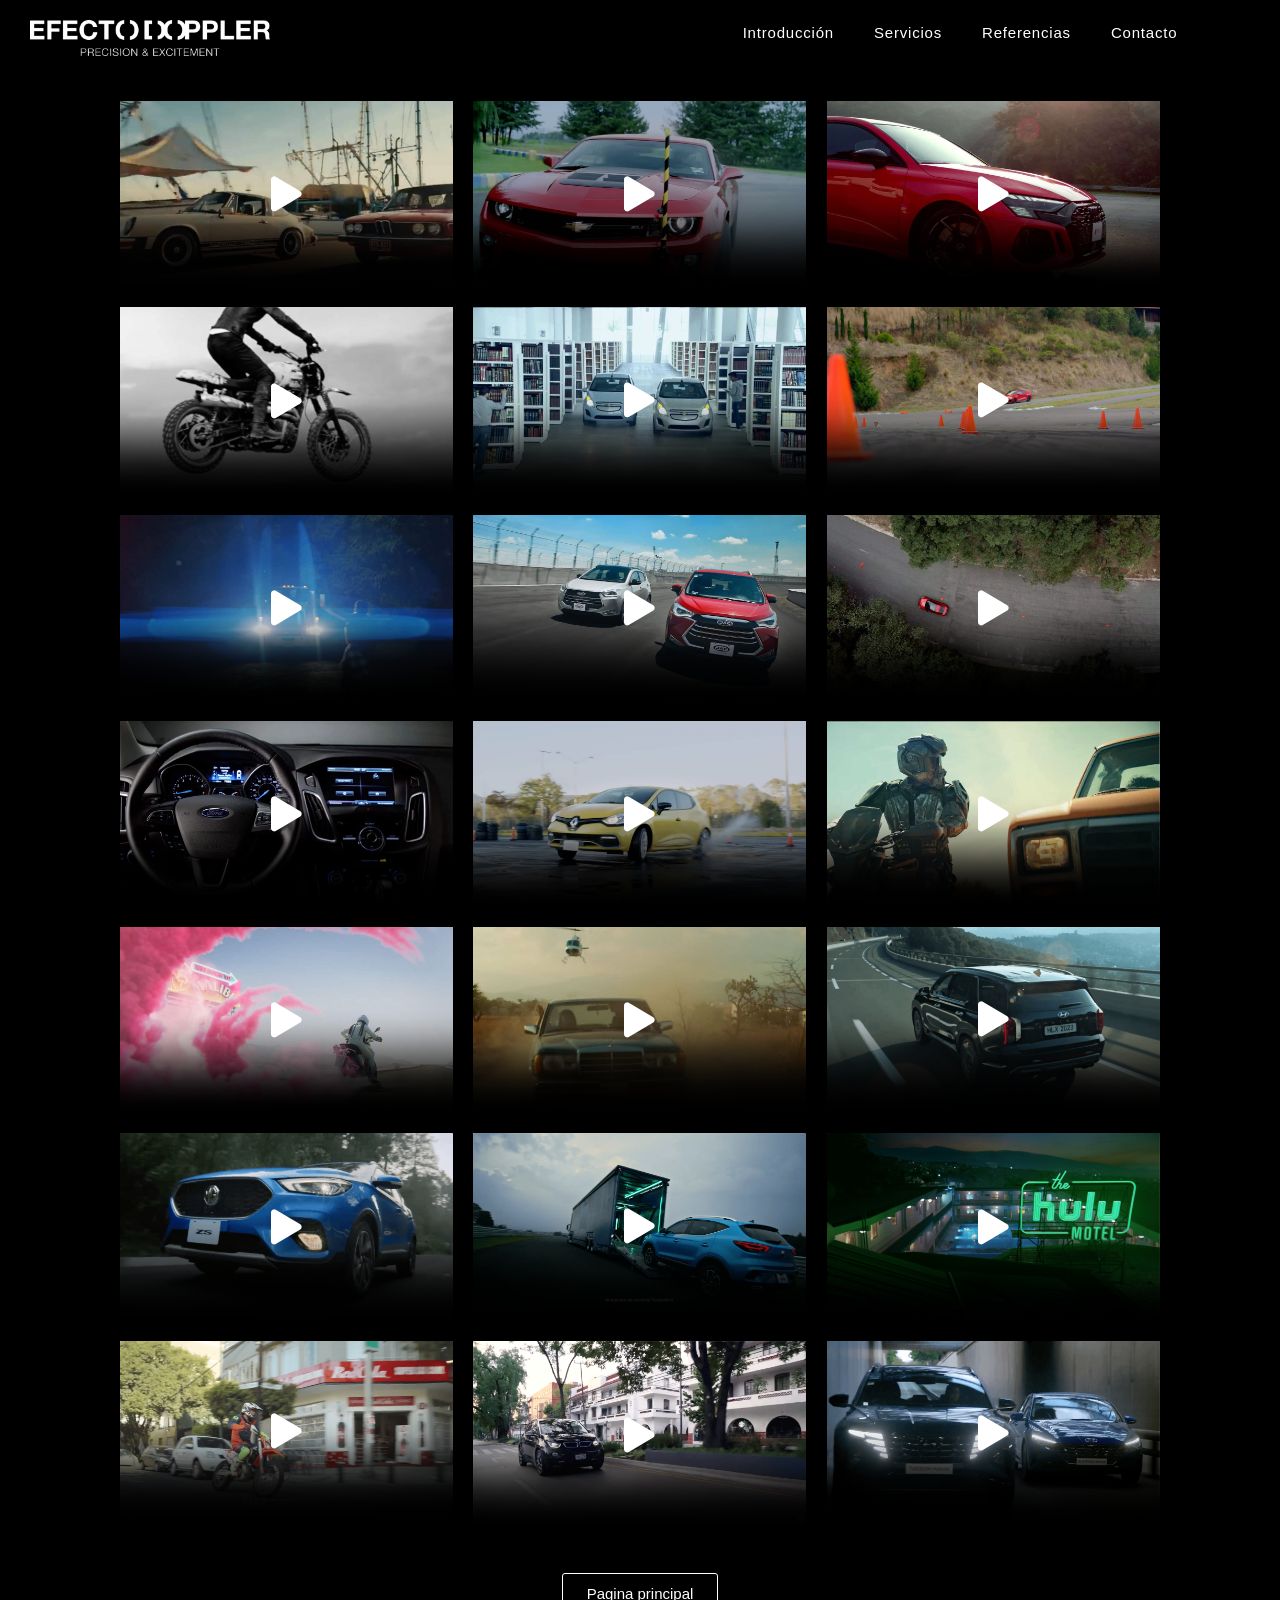
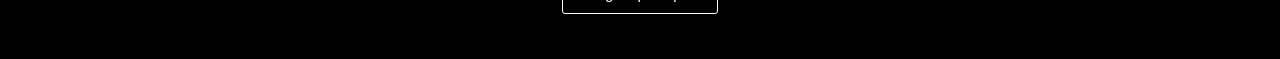
==== commit 8a1cf023: "Fix hero logo visibility, video play overlays, accordion, carousel, mobile menu" ====
--- a/referencias/index.html
+++ b/referencias/index.html
@@ -467,6 +467,39 @@
 </footer>
 </div>
 <script>
+/* Video overlay play buttons */
+document.querySelectorAll('.jet-video__overlay').forEach(function(overlay){
+  overlay.addEventListener('click',function(){
+    var container=this.closest('.jet-video');
+    var video=container.querySelector('video');
+    if(video){
+      video.play();
+      this.style.display='none';
+    }
+  });
+});
+
+/* Mobile menu toggle */
+var menuToggle=document.querySelector('.elementor-menu-toggle');
+if(menuToggle){
+  menuToggle.addEventListener('click',function(){
+    var isActive=this.classList.toggle('elementor-active');
+    this.setAttribute('aria-expanded',isActive?'true':'false');
+    var dropdown=this.nextElementSibling||document.querySelector('.elementor-nav-menu--dropdown');
+    if(dropdown){
+      dropdown.setAttribute('aria-hidden',isActive?'false':'true');
+      if(isActive){
+        dropdown.style.display='block';
+        dropdown.style.maxHeight='100vh';
+        dropdown.style.transform='scaleY(1)';
+      } else {
+        dropdown.style.maxHeight='0';
+        dropdown.style.transform='scaleY(0)';
+      }
+    }
+  });
+}
+</script><script>
 document.addEventListener('DOMContentLoaded',function(){
   document.querySelectorAll('a[href*="#"]').forEach(function(a){
     a.addEventListener('click',function(e){
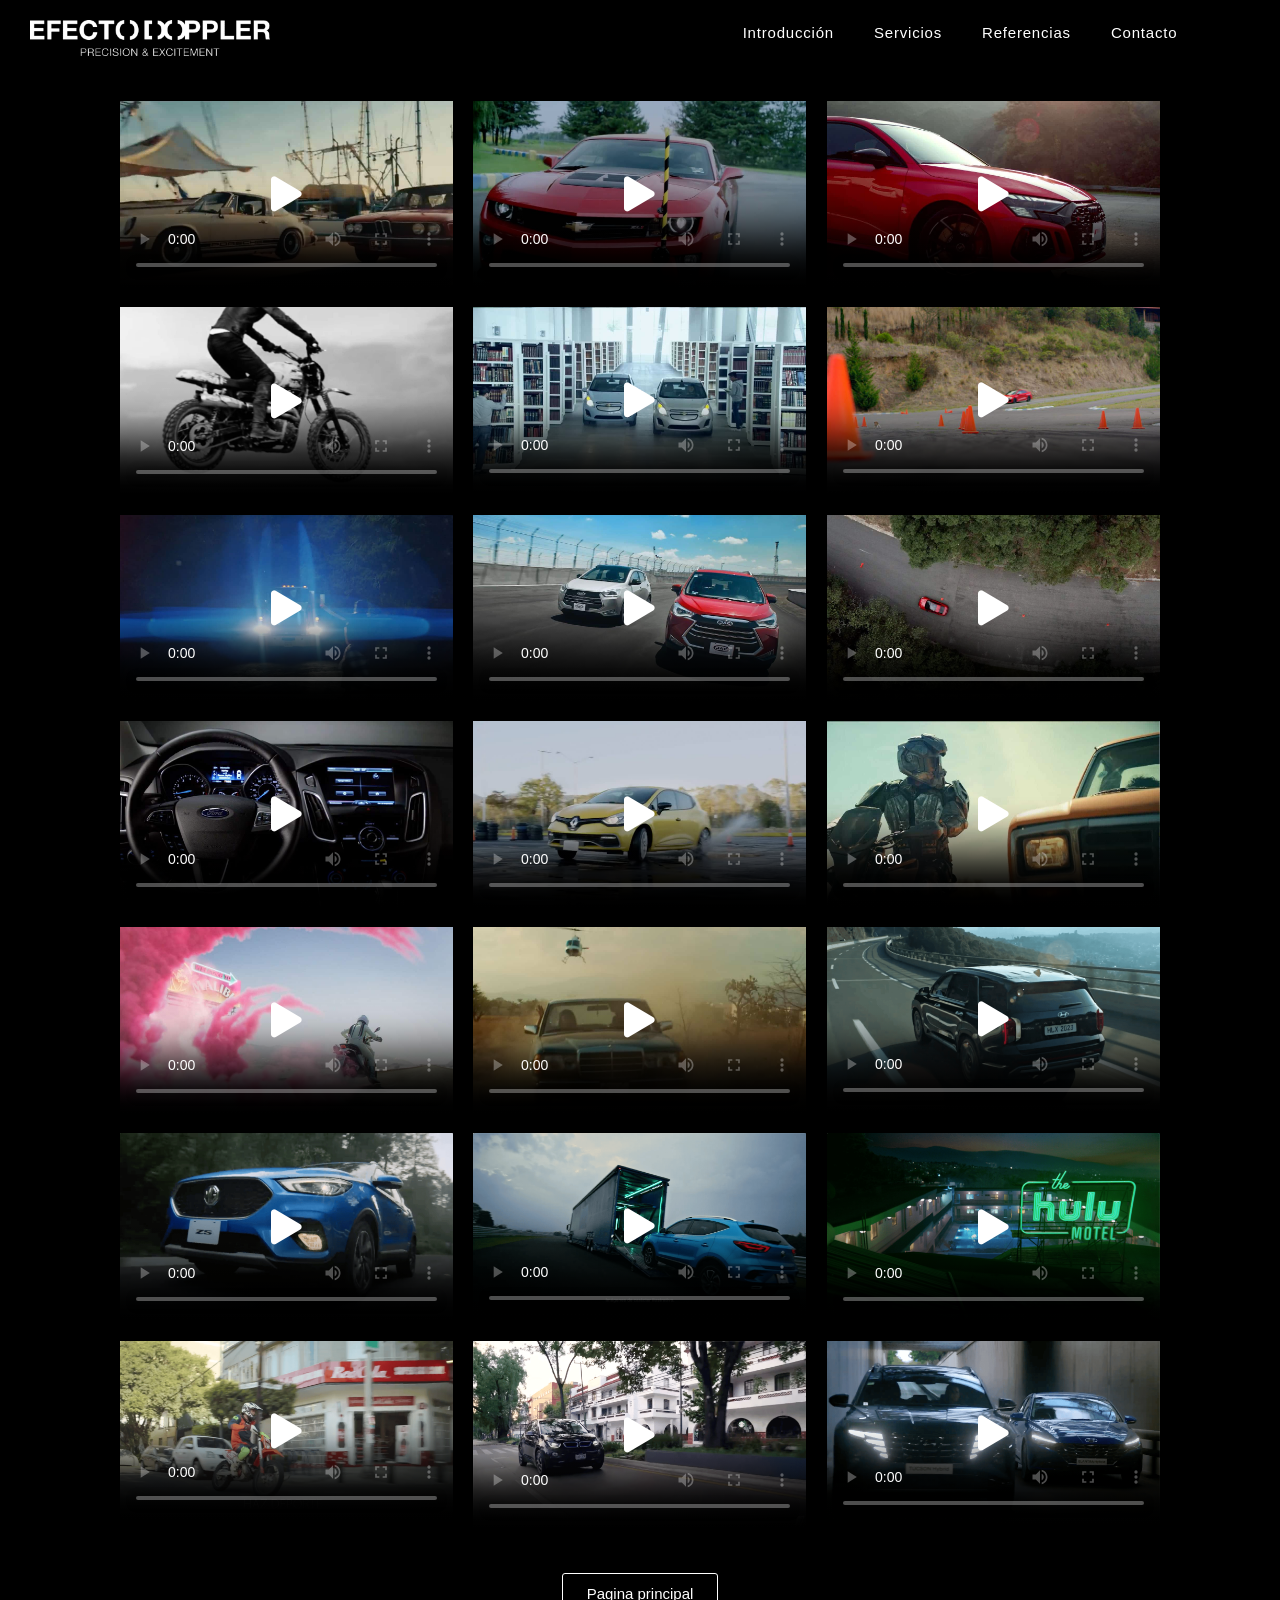
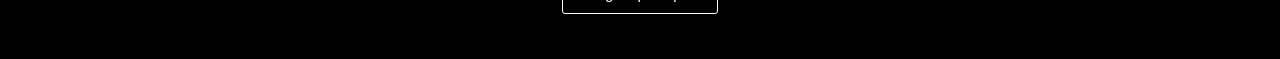
==== commit 155c1fc8: "Add videos to repo, rewrite URLs to local paths Co-Authored-By: Claude Sonnet 4.6 <noreply@anthropic" ====
--- a/referencias/index.html
+++ b/referencias/index.html
@@ -99,7 +99,7 @@
 <div class="elementor-element elementor-element-3b79204 elementor-widget elementor-widget-jet-video">
 <div class="elementor-widget-container">
 <div class="jet-elements">
-<div class="jet-video"><video class="jet-video-html5-player jet-video-custom-play-button" controls="" controlslist="nodownload" playsinline="" poster="../images/Forza-Horizon-5-The-Getaway-Driver-3-cropped-2.jpg" src="https://efectodoppler.mx/wp-content/uploads/2022/11/Forza-Horizon-5-The-Getaway-Driver.mp4"></video>
+<div class="jet-video"><video class="jet-video-html5-player jet-video-custom-play-button" controls="" controlslist="nodownload" playsinline="" poster="../images/Forza-Horizon-5-The-Getaway-Driver-3-cropped-2.jpg" src="../videos/Forza-Horizon-5-The-Getaway-Driver.mp4"></video>
 <div class="jet-video__overlay">
 <div aria-label="Video play button" class="jet-video__play-button" role="button" tabindex="0"><span class="jet-elements-icon jet-video__play-button-icon"><i aria-hidden="true" class="fas fa-play"></i></span> <span class="elementor-screen-only">Play Video</span>
 </div>
@@ -114,7 +114,7 @@
 <div class="elementor-element elementor-element-d847da7 elementor-widget elementor-widget-jet-video">
 <div class="elementor-widget-container">
 <div class="jet-elements">
-<div class="jet-video"><video class="jet-video-html5-player jet-video-custom-play-button" controls="" controlslist="nodownload" playsinline="" poster="../images/Reto-Chevrolet-Camaro-ZL1-¿Versus-cropped-2.jpg" src="https://efectodoppler.mx/wp-content/uploads/2022/11/Reto-Chevrolet-Camaro-ZL1-¿Versus.mp4"></video>
+<div class="jet-video"><video class="jet-video-html5-player jet-video-custom-play-button" controls="" controlslist="nodownload" playsinline="" poster="../images/Reto-Chevrolet-Camaro-ZL1-¿Versus-cropped-2.jpg" src="../videos/Reto-Chevrolet-Camaro-ZL1-¿Versus.mp4"></video>
 <div class="jet-video__overlay">
 <div aria-label="Video play button" class="jet-video__play-button" role="button" tabindex="0"><span class="jet-elements-icon jet-video__play-button-icon"><i aria-hidden="true" class="fas fa-play"></i></span> <span class="elementor-screen-only">Play Video</span>
 </div>
@@ -129,7 +129,7 @@
 <div class="elementor-element elementor-element-2956e67 elementor-widget elementor-widget-jet-video">
 <div class="elementor-widget-container">
 <div class="jet-elements">
-<div class="jet-video"><video class="jet-video-html5-player jet-video-custom-play-button" controls="" controlslist="nodownload" playsinline="" poster="../images/audi_precision_academy_-_drifting-1440p-cropped-2.jpg" src="https://efectodoppler.mx/wp-content/uploads/2022/11/Audi-Precision-Academy-Drifting-TubeRipper.com_.mp4"></video>
+<div class="jet-video"><video class="jet-video-html5-player jet-video-custom-play-button" controls="" controlslist="nodownload" playsinline="" poster="../images/audi_precision_academy_-_drifting-1440p-cropped-2.jpg" src="../videos/Audi-Precision-Academy-Drifting-TubeRipper.com_.mp4"></video>
 <div class="jet-video__overlay">
 <div aria-label="Video play button" class="jet-video__play-button" role="button" tabindex="0"><span class="jet-elements-icon jet-video__play-button-icon"><i aria-hidden="true" class="fas fa-play"></i></span> <span class="elementor-screen-only">Play Video</span>
 </div>
@@ -148,7 +148,7 @@
 <div class="elementor-element elementor-element-dfa3de2 elementor-widget elementor-widget-jet-video">
 <div class="elementor-widget-container">
 <div class="jet-elements">
-<div class="jet-video"><video class="jet-video-html5-player jet-video-custom-play-button" controls="" controlslist="nodownload" playsinline="" poster="../images/Precision-Driver-C03.00_00_25_20.Still001-2.jpg" src="https://efectodoppler.mx/wp-content/uploads/2022/11/Outlaws-Film-Trailer.mp4"></video>
+<div class="jet-video"><video class="jet-video-html5-player jet-video-custom-play-button" controls="" controlslist="nodownload" playsinline="" poster="../images/Precision-Driver-C03.00_00_25_20.Still001-2.jpg" src="../videos/Outlaws-Film-Trailer.mp4"></video>
 <div class="jet-video__overlay">
 <div aria-label="Video play button" class="jet-video__play-button" role="button" tabindex="0"><span class="jet-elements-icon jet-video__play-button-icon"><i aria-hidden="true" class="fas fa-play"></i></span> <span class="elementor-screen-only">Play Video</span>
 </div>
@@ -163,7 +163,7 @@
 <div class="elementor-element elementor-element-12af2b0 elementor-widget elementor-widget-jet-video">
 <div class="elementor-widget-container">
 <div class="jet-elements">
-<div class="jet-video"><video class="jet-video-html5-player jet-video-custom-play-button" controls="" controlslist="nodownload" playsinline="" poster="../images/Reto-Spark-Ev.-La-primera-Drag-Race-en-una-biblioteca-2-cropped-2.jpg" src="https://efectodoppler.mx/wp-content/uploads/2022/11/Reto-Spark-Ev.-La-primera-Drag-Race-en-una-biblioteca..mp4"></video>
+<div class="jet-video"><video class="jet-video-html5-player jet-video-custom-play-button" controls="" controlslist="nodownload" playsinline="" poster="../images/Reto-Spark-Ev.-La-primera-Drag-Race-en-una-biblioteca-2-cropped-2.jpg" src="../videos/Reto-Spark-Ev.-La-primera-Drag-Race-en-una-biblioteca..mp4"></video>
 <div class="jet-video__overlay">
 <div aria-label="Video play button" class="jet-video__play-button" role="button" tabindex="0"><span class="jet-elements-icon jet-video__play-button-icon"><i aria-hidden="true" class="fas fa-play"></i></span> <span class="elementor-screen-only">Play Video</span>
 </div>
@@ -178,7 +178,7 @@
 <div class="elementor-element elementor-element-87cbb89 elementor-widget elementor-widget-jet-video">
 <div class="elementor-widget-container">
 <div class="jet-elements">
-<div class="jet-video"><video class="jet-video-html5-player jet-video-custom-play-button" controls="" controlslist="nodownload" playsinline="" poster="../images/audi_precision_academy_-_prueba_del_alce-1440p-cropped-2.jpg" src="https://efectodoppler.mx/wp-content/uploads/2022/11/Audi-Precision-Academy-Prueba-del-alce-TubeRipper.com_.mp4"></video>
+<div class="jet-video"><video class="jet-video-html5-player jet-video-custom-play-button" controls="" controlslist="nodownload" playsinline="" poster="../images/audi_precision_academy_-_prueba_del_alce-1440p-cropped-2.jpg" src="../videos/Audi-Precision-Academy-Prueba-del-alce-TubeRipper.com_.mp4"></video>
 <div class="jet-video__overlay">
 <div aria-label="Video play button" class="jet-video__play-button" role="button" tabindex="0"><span class="jet-elements-icon jet-video__play-button-icon"><i aria-hidden="true" class="fas fa-play"></i></span> <span class="elementor-screen-only">Play Video</span>
 </div>
@@ -197,7 +197,7 @@
 <div class="elementor-element elementor-element-510e22f elementor-widget elementor-widget-jet-video">
 <div class="elementor-widget-container">
 <div class="jet-elements">
-<div class="jet-video"><video class="jet-video-html5-player jet-video-custom-play-button" controls="" controlslist="nodownload" playsinline="" poster="../images/Unlocked_-An-Interactive-Film-Made-for-Data-Scientists-from-Z-by-HP-1080p-cropped.jpg" src="https://efectodoppler.mx/wp-content/uploads/2022/11/Unlocked_-An-Interactive-Film-Made-for-Data-Scientists-from-Z-by-HP-1080p.mp4"></video>
+<div class="jet-video"><video class="jet-video-html5-player jet-video-custom-play-button" controls="" controlslist="nodownload" playsinline="" poster="../images/Unlocked_-An-Interactive-Film-Made-for-Data-Scientists-from-Z-by-HP-1080p-cropped.jpg" src="../videos/Unlocked_-An-Interactive-Film-Made-for-Data-Scientists-from-Z-by-HP-1080p.mp4"></video>
 <div class="jet-video__overlay">
 <div aria-label="Video play button" class="jet-video__play-button" role="button" tabindex="0"><span class="jet-elements-icon jet-video__play-button-icon"><i aria-hidden="true" class="fas fa-play"></i></span> <span class="elementor-screen-only">Play Video</span>
 </div>
@@ -212,7 +212,7 @@
 <div class="elementor-element elementor-element-6bc40fa elementor-widget elementor-widget-jet-video">
 <div class="elementor-widget-container">
 <div class="jet-elements">
-<div class="jet-video"><video class="jet-video-html5-player jet-video-custom-play-button" controls="" controlslist="nodownload" playsinline="" poster="../images/La-nueva-era-de-JAC-esta-aqui-el-futuro-es-hoy-cropped.jpg" src="https://efectodoppler.mx/wp-content/uploads/2022/11/La-nueva-era-de-JAC-esta-aqui-el-futuro-es-hoy.mp4"></video>
+<div class="jet-video"><video class="jet-video-html5-player jet-video-custom-play-button" controls="" controlslist="nodownload" playsinline="" poster="../images/La-nueva-era-de-JAC-esta-aqui-el-futuro-es-hoy-cropped.jpg" src="../videos/La-nueva-era-de-JAC-esta-aqui-el-futuro-es-hoy.mp4"></video>
 <div class="jet-video__overlay">
 <div aria-label="Video play button" class="jet-video__play-button" role="button" tabindex="0"><span class="jet-elements-icon jet-video__play-button-icon"><i aria-hidden="true" class="fas fa-play"></i></span> <span class="elementor-screen-only">Play Video</span>
 </div>
@@ -227,7 +227,7 @@
 <div class="elementor-element elementor-element-7b6cd45 elementor-widget elementor-widget-jet-video">
 <div class="elementor-widget-container">
 <div class="jet-elements">
-<div class="jet-video"><video class="jet-video-html5-player jet-video-custom-play-button" controls="" controlslist="nodownload" playsinline="" poster="../images/audi_precision_academy_-_slalom_en_reversa-1440p-cropped.jpg" src="https://efectodoppler.mx/wp-content/uploads/2022/11/Audi-Precision-Academy-Slalom-en-Reversa.mp4"></video>
+<div class="jet-video"><video class="jet-video-html5-player jet-video-custom-play-button" controls="" controlslist="nodownload" playsinline="" poster="../images/audi_precision_academy_-_slalom_en_reversa-1440p-cropped.jpg" src="../videos/Audi-Precision-Academy-Slalom-en-Reversa.mp4"></video>
 <div class="jet-video__overlay">
 <div aria-label="Video play button" class="jet-video__play-button" role="button" tabindex="0"><span class="jet-elements-icon jet-video__play-button-icon"><i aria-hidden="true" class="fas fa-play"></i></span> <span class="elementor-screen-only">Play Video</span>
 </div>
@@ -246,7 +246,7 @@
 <div class="elementor-element elementor-element-71d6890 elementor-widget elementor-widget-jet-video">
 <div class="elementor-widget-container">
 <div class="jet-elements">
-<div class="jet-video"><video class="jet-video-html5-player jet-video-custom-play-button" controls="" controlslist="nodownload" playsinline="" poster="../images/Asi-se-siente-manejar-el-nuevo-Ford-Focus-cropped.jpg" src="https://efectodoppler.mx/wp-content/uploads/2022/11/Asi-se-siente-manejar-el-nuevo-Ford-Focus..mp4"></video>
+<div class="jet-video"><video class="jet-video-html5-player jet-video-custom-play-button" controls="" controlslist="nodownload" playsinline="" poster="../images/Asi-se-siente-manejar-el-nuevo-Ford-Focus-cropped.jpg" src="../videos/Asi-se-siente-manejar-el-nuevo-Ford-Focus..mp4"></video>
 <div class="jet-video__overlay">
 <div aria-label="Video play button" class="jet-video__play-button" role="button" tabindex="0"><span class="jet-elements-icon jet-video__play-button-icon"><i aria-hidden="true" class="fas fa-play"></i></span> <span class="elementor-screen-only">Play Video</span>
 </div>
@@ -261,7 +261,7 @@
 <div class="elementor-element elementor-element-2490d38 elementor-widget elementor-widget-jet-video">
 <div class="elementor-widget-container">
 <div class="jet-elements">
-<div class="jet-video"><video class="jet-video-html5-player jet-video-custom-play-button" controls="" controlslist="nodownload" playsinline="" poster="../images/Andres-Giardello-Comercial-Renault-Mexico-2016-cropped.jpg" src="https://efectodoppler.mx/wp-content/uploads/2022/11/Andres-Giardello-Comercial-Renault-Mexico-2016.mp4"></video>
+<div class="jet-video"><video class="jet-video-html5-player jet-video-custom-play-button" controls="" controlslist="nodownload" playsinline="" poster="../images/Andres-Giardello-Comercial-Renault-Mexico-2016-cropped.jpg" src="../videos/Andres-Giardello-Comercial-Renault-Mexico-2016.mp4"></video>
 <div class="jet-video__overlay">
 <div aria-label="Video play button" class="jet-video__play-button" role="button" tabindex="0"><span class="jet-elements-icon jet-video__play-button-icon"><i aria-hidden="true" class="fas fa-play"></i></span> <span class="elementor-screen-only">Play Video</span>
 </div>
@@ -276,7 +276,7 @@
 <div class="elementor-element elementor-element-22297d2 elementor-widget elementor-widget-jet-video">
 <div class="elementor-widget-container">
 <div class="jet-elements">
-<div class="jet-video"><video class="jet-video-html5-player jet-video-custom-play-button" controls="" controlslist="nodownload" playsinline="" poster="../images/Official-MV-BEATz-GO-BOOM-_-Garena-Free-Fire-1080p-cropped.jpg" src="https://efectodoppler.mx/wp-content/uploads/2022/11/Official-MV-BEATz-GO-BOOM-Garena-Free-Fire.mp4"></video>
+<div class="jet-video"><video class="jet-video-html5-player jet-video-custom-play-button" controls="" controlslist="nodownload" playsinline="" poster="../images/Official-MV-BEATz-GO-BOOM-_-Garena-Free-Fire-1080p-cropped.jpg" src="../videos/Official-MV-BEATz-GO-BOOM-Garena-Free-Fire.mp4"></video>
 <div class="jet-video__overlay">
 <div aria-label="Video play button" class="jet-video__play-button" role="button" tabindex="0"><span class="jet-elements-icon jet-video__play-button-icon"><i aria-hidden="true" class="fas fa-play"></i></span> <span class="elementor-screen-only">Play Video</span>
 </div>
@@ -295,7 +295,7 @@
 <div class="elementor-element elementor-element-c1baf19 elementor-widget elementor-widget-jet-video">
 <div class="elementor-widget-container">
 <div class="jet-elements">
-<div class="jet-video"><video class="jet-video-html5-player jet-video-custom-play-button" controls="" controlslist="nodownload" playsinline="" poster="../images/Welcome-To-Malibu-1080p-2-cropped.jpg" src="https://efectodoppler.mx/wp-content/uploads/2022/11/Welcome-To-Malibu-.mp4"></video>
+<div class="jet-video"><video class="jet-video-html5-player jet-video-custom-play-button" controls="" controlslist="nodownload" playsinline="" poster="../images/Welcome-To-Malibu-1080p-2-cropped.jpg" src="../videos/Welcome-To-Malibu-.mp4"></video>
 <div class="jet-video__overlay">
 <div aria-label="Video play button" class="jet-video__play-button" role="button" tabindex="0"><span class="jet-elements-icon jet-video__play-button-icon"><i aria-hidden="true" class="fas fa-play"></i></span> <span class="elementor-screen-only">Play Video</span>
 </div>
@@ -310,7 +310,7 @@
 <div class="elementor-element elementor-element-4d36766 elementor-widget elementor-widget-jet-video">
 <div class="elementor-widget-container">
 <div class="jet-elements">
-<div class="jet-video"><video class="jet-video-html5-player jet-video-custom-play-button" controls="" controlslist="nodownload" playsinline="" poster="../images/Tion-Wayne-IFTK-Feat.-La-Roux-Official-Video-1080p-2-cropped.jpg" src="https://efectodoppler.mx/wp-content/uploads/2022/11/Tion-Wayne-IFTK-Feat.-La-Roux-Official-Video.mp4"></video>
+<div class="jet-video"><video class="jet-video-html5-player jet-video-custom-play-button" controls="" controlslist="nodownload" playsinline="" poster="../images/Tion-Wayne-IFTK-Feat.-La-Roux-Official-Video-1080p-2-cropped.jpg" src="../videos/Tion-Wayne-IFTK-Feat.-La-Roux-Official-Video.mp4"></video>
 <div class="jet-video__overlay">
 <div aria-label="Video play button" class="jet-video__play-button" role="button" tabindex="0"><span class="jet-elements-icon jet-video__play-button-icon"><i aria-hidden="true" class="fas fa-play"></i></span> <span class="elementor-screen-only">Play Video</span>
 </div>
@@ -325,7 +325,7 @@
 <div class="elementor-element elementor-element-171c15b elementor-widget elementor-widget-jet-video">
 <div class="elementor-widget-container">
 <div class="jet-elements">
-<div class="jet-video"><video class="jet-video-html5-player jet-video-custom-play-button" controls="" controlslist="nodownload" playsinline="" poster="../images/Hyundai-Palisade-2023.png" src="https://efectodoppler.mx/wp-content/uploads/2023/01/Hyundai-Palisade-2023.mp4"></video>
+<div class="jet-video"><video class="jet-video-html5-player jet-video-custom-play-button" controls="" controlslist="nodownload" playsinline="" poster="../images/Hyundai-Palisade-2023.png" src="../videos/Hyundai-Palisade-2023.mp4"></video>
 <div class="jet-video__overlay">
 <div aria-label="Video play button" class="jet-video__play-button" role="button" tabindex="0"><span class="jet-elements-icon jet-video__play-button-icon"><i aria-hidden="true" class="fas fa-play"></i></span> <span class="elementor-screen-only">Play Video</span>
 </div>
@@ -344,7 +344,7 @@
 <div class="elementor-element elementor-element-31fe3ce elementor-widget elementor-widget-jet-video">
 <div class="elementor-widget-container">
 <div class="jet-elements">
-<div class="jet-video"><video class="jet-video-html5-player jet-video-custom-play-button" controls="" controlslist="nodownload" playsinline="" poster="../images/Nueva-MG-ZS-Enjoy-Freedom-TubeRipper.com_.png" src="https://efectodoppler.mx/wp-content/uploads/2023/01/Nueva-MG-ZS-Enjoy-Freedom-TubeRipper.com_.mp4"></video>
+<div class="jet-video"><video class="jet-video-html5-player jet-video-custom-play-button" controls="" controlslist="nodownload" playsinline="" poster="../images/Nueva-MG-ZS-Enjoy-Freedom-TubeRipper.com_.png" src="../videos/Nueva-MG-ZS-Enjoy-Freedom-TubeRipper.com_.mp4"></video>
 <div class="jet-video__overlay">
 <div aria-label="Video play button" class="jet-video__play-button" role="button" tabindex="0"><span class="jet-elements-icon jet-video__play-button-icon"><i aria-hidden="true" class="fas fa-play"></i></span> <span class="elementor-screen-only">Play Video</span>
 </div>
@@ -359,7 +359,7 @@
 <div class="elementor-element elementor-element-32e4deb elementor-widget elementor-widget-jet-video">
 <div class="elementor-widget-container">
 <div class="jet-elements">
-<div class="jet-video"><video class="jet-video-html5-player jet-video-custom-play-button" controls="" controlslist="nodownload" playsinline="" poster="../images/¡La-espera-termino-conoce-la-nueva-ZS.png" src="https://efectodoppler.mx/wp-content/uploads/2023/01/La-espera-termino-conoce-la-nueva-ZS-TubeRipper.com_.mp4"></video>
+<div class="jet-video"><video class="jet-video-html5-player jet-video-custom-play-button" controls="" controlslist="nodownload" playsinline="" poster="../images/¡La-espera-termino-conoce-la-nueva-ZS.png" src="../videos/La-espera-termino-conoce-la-nueva-ZS-TubeRipper.com_.mp4"></video>
 <div class="jet-video__overlay">
 <div aria-label="Video play button" class="jet-video__play-button" role="button" tabindex="0"><span class="jet-elements-icon jet-video__play-button-icon"><i aria-hidden="true" class="fas fa-play"></i></span> <span class="elementor-screen-only">Play Video</span>
 </div>
@@ -374,7 +374,7 @@
 <div class="elementor-element elementor-element-87ba529 elementor-widget elementor-widget-jet-video">
 <div class="elementor-widget-container">
 <div class="jet-elements">
-<div class="jet-video"><video class="jet-video-html5-player jet-video-custom-play-button" controls="" controlslist="nodownload" playsinline="" poster="../images/Hulu-Hulu-Motel.png" src="https://efectodoppler.mx/wp-content/uploads/2023/01/Hulu-Hulu-Motel.mp4"></video>
+<div class="jet-video"><video class="jet-video-html5-player jet-video-custom-play-button" controls="" controlslist="nodownload" playsinline="" poster="../images/Hulu-Hulu-Motel.png" src="../videos/Hulu-Hulu-Motel.mp4"></video>
 <div class="jet-video__overlay">
 <div aria-label="Video play button" class="jet-video__play-button" role="button" tabindex="0"><span class="jet-elements-icon jet-video__play-button-icon"><i aria-hidden="true" class="fas fa-play"></i></span> <span class="elementor-screen-only">Play Video</span>
 </div>
@@ -393,7 +393,7 @@
 <div class="elementor-element elementor-element-13a0f1c elementor-widget elementor-widget-jet-video">
 <div class="elementor-widget-container">
 <div class="jet-elements">
-<div class="jet-video"><video class="jet-video-html5-player jet-video-custom-play-button" controls="" controlslist="nodownload" playsinline="" poster="../images/Screen-Shot-2022-11-25-at-18.15.20.png" src="https://efectodoppler.mx/wp-content/uploads/2023/01/60SegundosBaile-Red-Cola-TubeRipper.com_.mp4"></video>
+<div class="jet-video"><video class="jet-video-html5-player jet-video-custom-play-button" controls="" controlslist="nodownload" playsinline="" poster="../images/Screen-Shot-2022-11-25-at-18.15.20.png" src="../videos/60SegundosBaile-Red-Cola-TubeRipper.com_.mp4"></video>
 <div class="jet-video__overlay">
 <div aria-label="Video play button" class="jet-video__play-button" role="button" tabindex="0"><span class="jet-elements-icon jet-video__play-button-icon"><i aria-hidden="true" class="fas fa-play"></i></span> <span class="elementor-screen-only">Play Video</span>
 </div>
@@ -408,7 +408,7 @@
 <div class="elementor-element elementor-element-df4fe5e elementor-widget elementor-widget-jet-video">
 <div class="elementor-widget-container">
 <div class="jet-elements">
-<div class="jet-video"><video class="jet-video-html5-player jet-video-custom-play-button" controls="" controlslist="nodownload" playsinline="" poster="../images/BMW-i3-1080p-TubeRipper.com_.png" src="https://efectodoppler.mx/wp-content/uploads/2023/01/BMW-i3-1080p-TubeRipper.com_.mp4"></video>
+<div class="jet-video"><video class="jet-video-html5-player jet-video-custom-play-button" controls="" controlslist="nodownload" playsinline="" poster="../images/BMW-i3-1080p-TubeRipper.com_.png" src="../videos/BMW-i3-1080p-TubeRipper.com_.mp4"></video>
 <div class="jet-video__overlay">
 <div aria-label="Video play button" class="jet-video__play-button" role="button" tabindex="0"><span class="jet-elements-icon jet-video__play-button-icon"><i aria-hidden="true" class="fas fa-play"></i></span> <span class="elementor-screen-only">Play Video</span>
 </div>
@@ -423,7 +423,7 @@
 <div class="elementor-element elementor-element-31f6e15 elementor-widget elementor-widget-jet-video">
 <div class="elementor-widget-container">
 <div class="jet-elements">
-<div class="jet-video"><video class="jet-video-html5-player jet-video-custom-play-button" controls="" controlslist="nodownload" playsinline="" poster="../images/Hyundai-Hibridos-El-Balance-de-la-Energia-1080p.png" src="https://efectodoppler.mx/wp-content/uploads/2023/01/Hyundai-Hibridos-El-Balance-de-la-Energia-TubeRipper.com_.mp4"></video>
+<div class="jet-video"><video class="jet-video-html5-player jet-video-custom-play-button" controls="" controlslist="nodownload" playsinline="" poster="../images/Hyundai-Hibridos-El-Balance-de-la-Energia-1080p.png" src="../videos/Hyundai-Hibridos-El-Balance-de-la-Energia-TubeRipper.com_.mp4"></video>
 <div class="jet-video__overlay">
 <div aria-label="Video play button" class="jet-video__play-button" role="button" tabindex="0"><span class="jet-elements-icon jet-video__play-button-icon"><i aria-hidden="true" class="fas fa-play"></i></span> <span class="elementor-screen-only">Play Video</span>
 </div>
